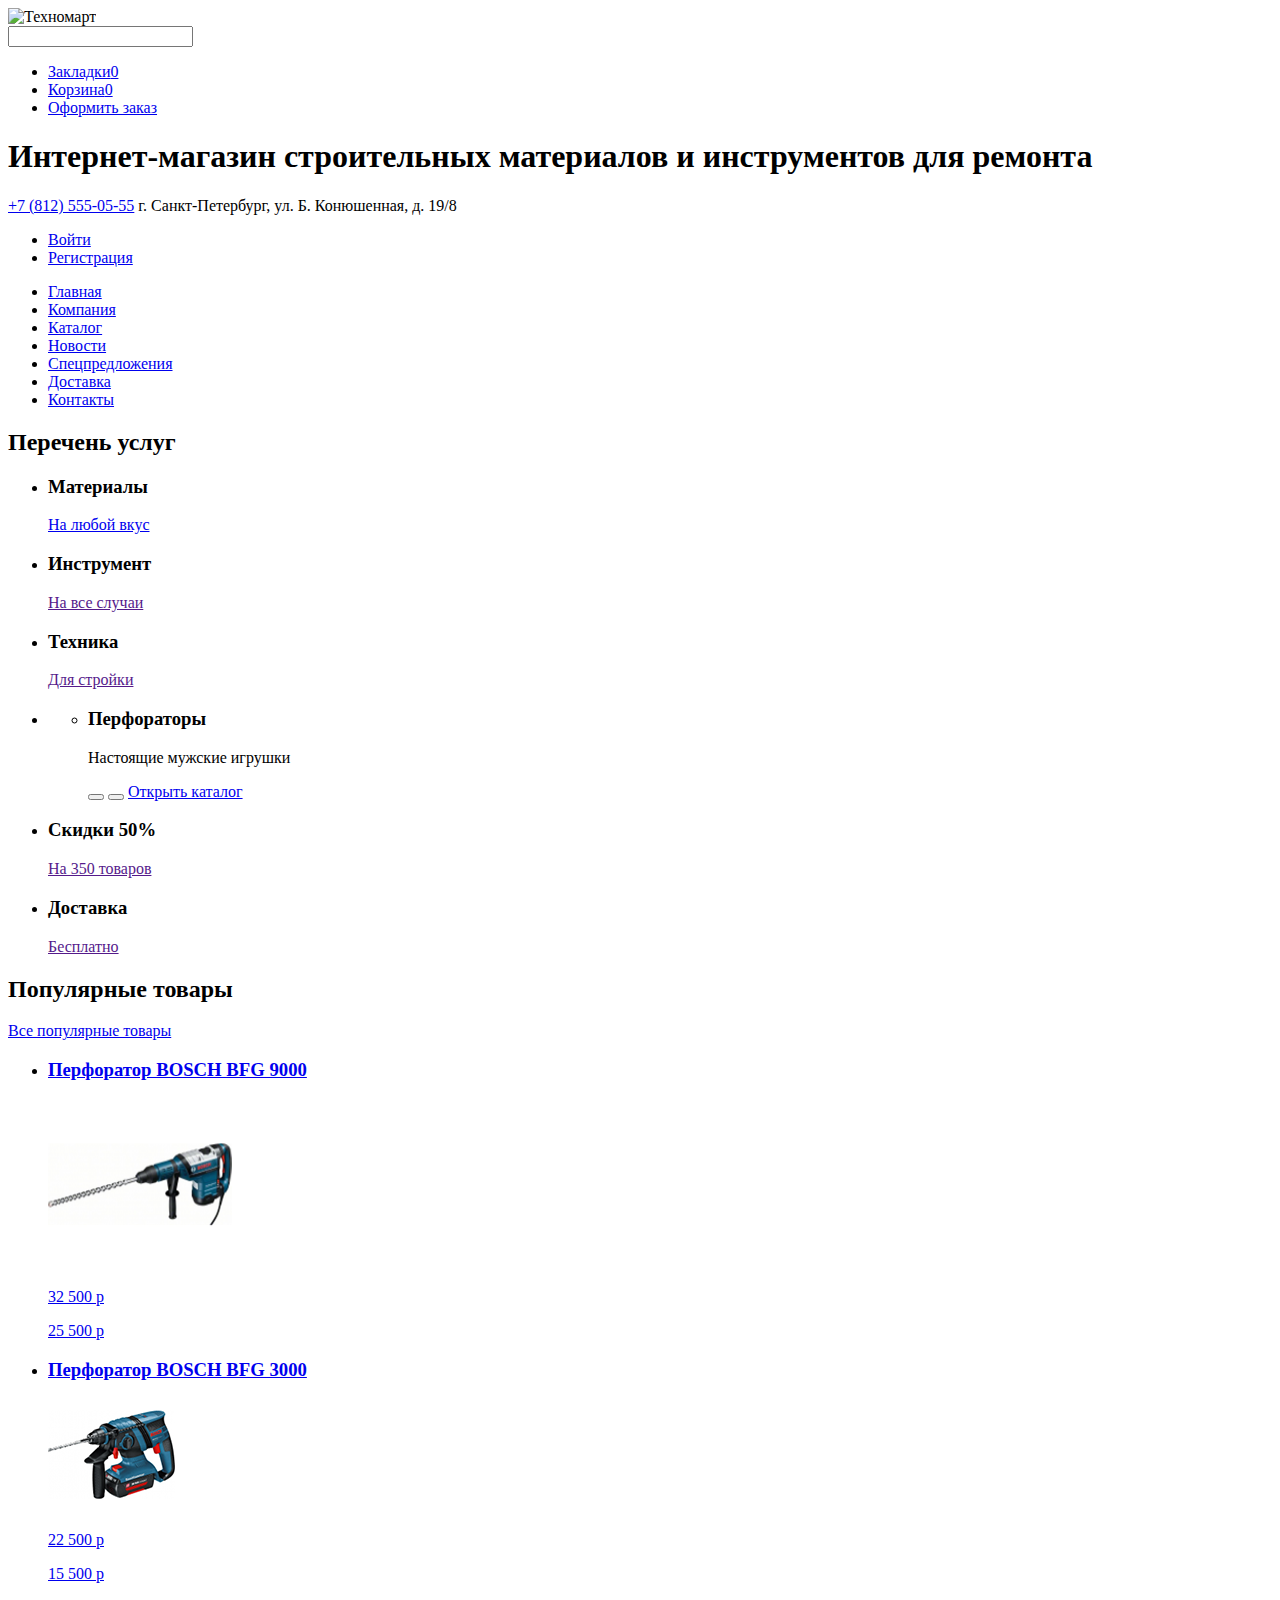
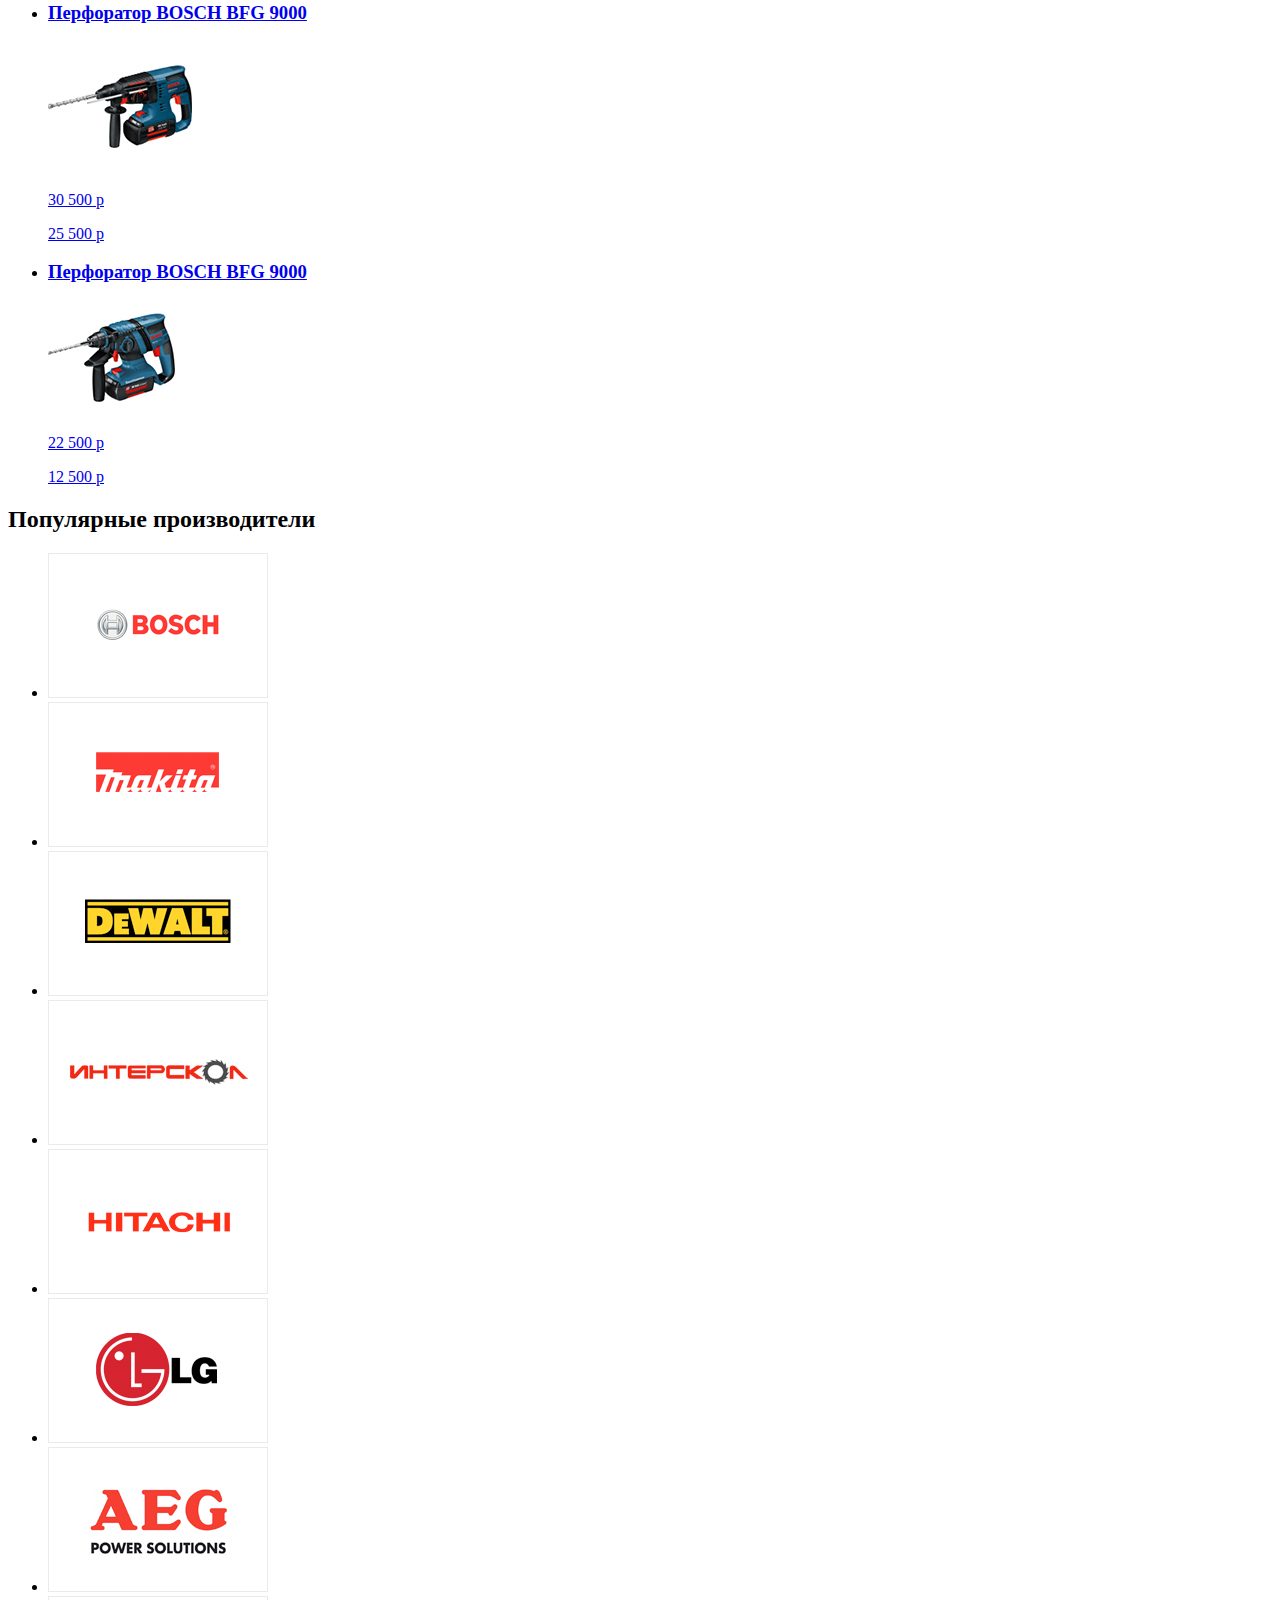
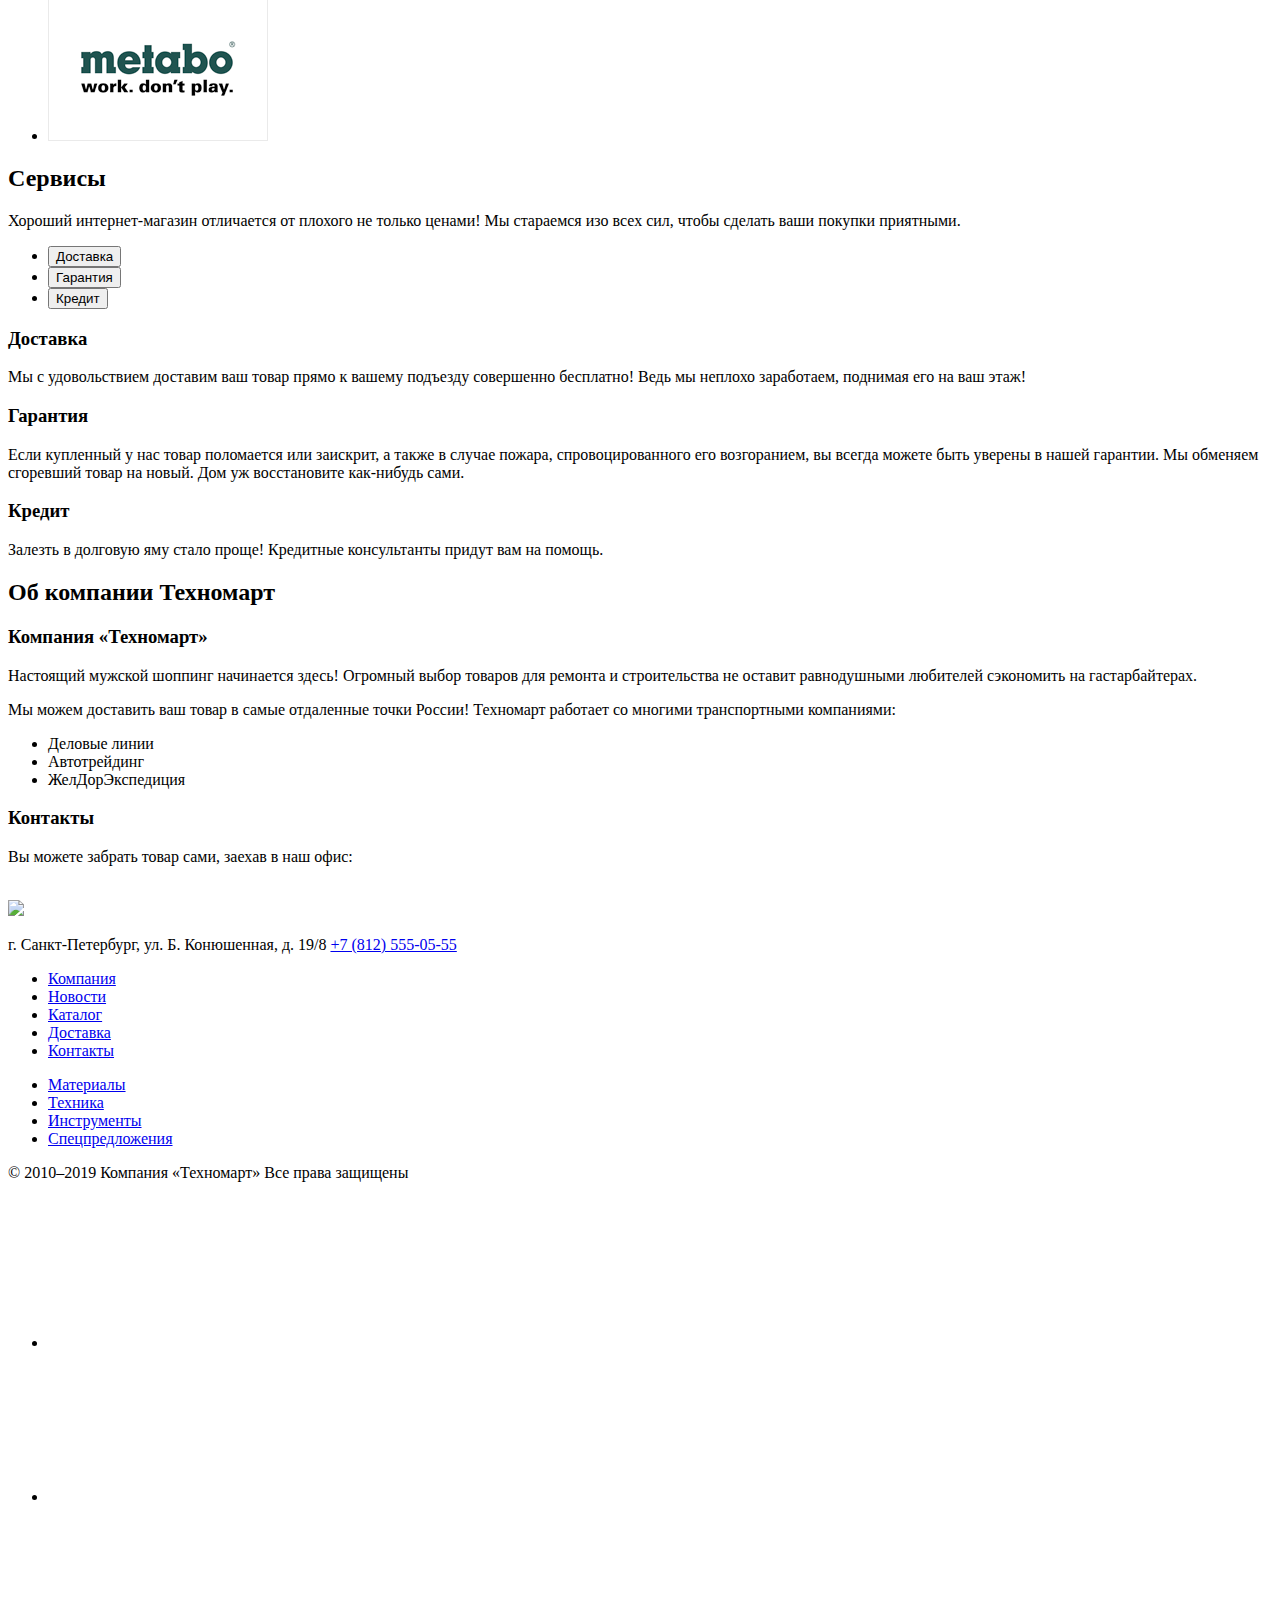
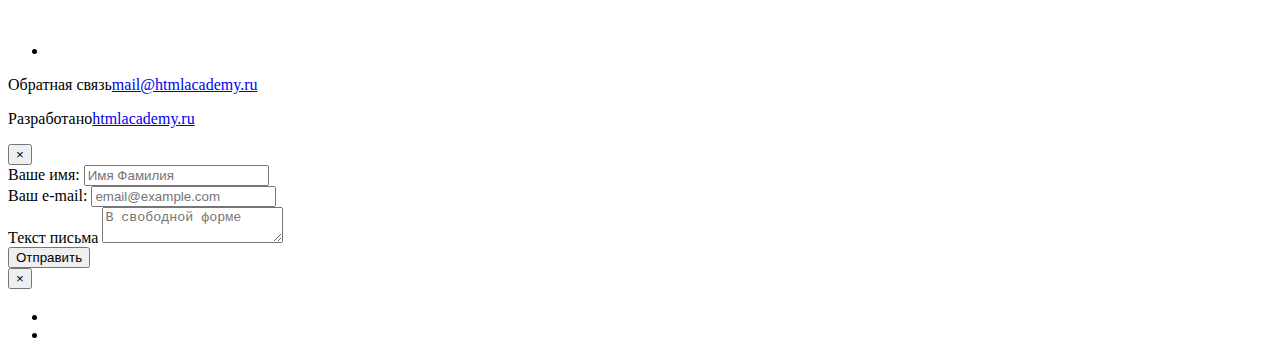
==== index.html @ dc9736ce "1" ====
<!DOCTYPE html>
<html lang="ru">
  <head>
    <meta charset="utf-8">
    <meta http-equiv="X-UA-Compatible" content="IE=edge">
    <meta name="viewport" content="width=device-width, initial-scale=1.0">
    <title>HTML Academy: Техномарт</title>
  </head>
  <body>
    <header class="header">
      <!-- Top -->
      <div class="header-top">
        <!-- Logo -->
        <a class="logo" aria-label="Техномарт" title="Техномарт">
          <img class="logo-image" src="#" alt="Техномарт" width="108" height="18">
        </a>
        <!-- Form -->
        <form action="#" class="header-search">
          <label class="header-search-label" for="#"></label>
          <input type="search" name="query" id="#" required class="header-search-field">
        </form>
        <!-- User-action-list -->
        <ul class="action">
          <li class="action-item">
            <a href="#" class="action-link">Закладки<span>0</span></a>
          </li>
          <li class="action-item">
            <a href="#" class="action-link">Корзина<span>0</span></a>
          </li>
          <li class="action-item">
            <a href="#" class="action-link button">Оформить заказ</a>
          </li>
        </ul>
      </div>
      <!-- /Top -->
      <div class="header-middle">
        <!-- Page title -->
        <h1 class="site-title">Интернет-магазин строительных материалов и инструментов для ремонта</h1>
        <!-- Information-->
        <p class="header-info">
          <a href="tel:+78125550555" class="header-phone">+7 (812) 555-05-55</a>
          г. Санкт-Петербург, ул. Б. Конюшенная, д. 19/8
        </p>
        <!-- User -->
        <div class="user">
          <ul class="auth-list">
            <li class="auth-list-item">
              <a href="#" class="auth-list-link sign-in">Войти</a>
            </li>
            <li class="auth-list-item">
              <a href="#" class="auth-list-link sign-up">Регистрация</a>
            </li>
          </ul>
        </div>
      </div>
      <!-- Menu -->
      <nav class="nav">
        <ul class="menu">
          <li class="menu-item">
            <a href="#" class="menu-link">Главная</a>
          </li>
          <li class="menu-item">
            <a href="#" class="menu-link">Компания</a>
          </li>
          <li class="menu-item">
            <a href="#" class="menu-link">Каталог</a>
          </li>
          <li class="menu-item">
            <a href="#" class="menu-link">Новости</a>
          </li>
          <li class="menu-item">
            <a href="#" class="menu-link">Спецпредложения</a>
          </li>
          <li class="menu-item">
            <a href="#" class="menu-link">Доставка</a>
          </li>
          <li class="menu-item">
            <a href="#" class="menu-link">Контакты</a>
          </li>
        </ul>
      </nav>
    </header>
    <main>
      
      <section class="promo">
       <h2 class="visually-hidden">Перечень услуг</h2>
        <!-- List -->
        <ul class="promo-list">
          <li class="promo-item promo-item-news">
            <h3 class="promo-item-title">Материалы</h3>
            <a href="#" class="button promo-item-button">На любой вкус</a>
          </li>
          <li class="promo-item">
            <h3 class="promo-item-title">Инструмент</h3>
            <a href="" class="button promo-item-button">На все случаи</a>
          </li>
          <li class="promo-item">
            <h3 class="promo-item-title">Техника</h3>
            <a href="" class="button promo-item-button">Для стройки</a>
          </li>
          <!-- Slider -->
          <li class="promo-slider">
            <ul class="promo-slider-list">
              <li class="promo-slider-item">
                <div class="promo-slider-header">
                  <h3 class="promo-slider-title">Перфораторы</h3>
                  <p class="promo-slider-text">Настоящие мужские игрушки</p>
                </div>
                <button class="promo-slider-arrow"></button>
                <button class="promo-slider-arrow"></button>
                <a href="#" class="button button-red">Открыть каталог</a>
              </li>
            </ul>
          </li>
          <li class="promo-item">
            <h3 class="promo-item-title">Скидки 50%</h3>
            <a href="" class="button promo-item-button">На 350 товаров</a>
          </li>
          <li class="promo-item">
            <h3 class="promo-item-title">Доставка</h3>
            <a href="" class="button promo-item-button">Бесплатно</a>
          </li>
        </ul>
      </section>
      <section class="bestsellers">
        <header class="section-header">
          <h2 class="section-title">Популярные товары</h2>
          <a class="btn" href="catalog.html">Все популярные товары</a>
        </header>
          <ul class="catalog-list">
            <li class="catalog-item">
              <a class="catalog-link" href="#">
                <h3 class="catalog-title">Перфоратор BOSCH BFG 9000</h3>
                <img src="img/Object-1.png" width="184" height="168" alt="Перфоратор bosh bg-9000">
                <p class="old-price">32 500 р</p>
                <p class="new-price">25 500 р</p>
              </a>
            </li>
            <li class="catalog-item">
              <a class="catalog-link" href="#">
                <h3 class="catalog-title">Перфоратор BOSCH BFG 3000</h3>
                <img src="img/Object-2.png" width="127" height="112" alt="Перфоратор bosh bg-3000">
                <p class="old-price">22 500 р</p>
                <p class="new-price">15 500 р</p>
              </a>
            </li>
            <li class="catalog-item">
              <a class="catalog-link" href="#">
                <h3 class="catalog-title">Перфоратор BOSCH BFG 9000</h3>
                <img src="img/Object.png" width="144" height="128" alt="Перфоратор bosh bg-6000">
                <p class="old-price">30 500 р</p>
                <p class="new-price">25 500 р</p>
              </a>
            </li>
            <li class="catalog-item">
              <a class="catalog-link" href="#">
                <h3 class="catalog-title">Перфоратор BOSCH BFG 9000</h3>
                <img src="img/Object-2.png" width="127" height="112" alt="Перфоратор bosh bg-2000">
                <p class="old-price">22 500 р</p>
                <p class="new-price">12 500 р</p>
              </a>
            </li>

          </ul>
      </section>
      <section class="manufacture">
        <header class="section-header">
          <h2 class="section-title">Популярные производители</h2>
          <a href="catalog.html" class="btn"></a>
        </header>
        <ul class="manufacture-list">
          <li class="manufacture-item">
            <a class="manufacture-link" href="#">
              <img class="manufacture-link" src="img/partner-logo-7.png" width="220" height="145" alt="Логотип партнера Bosh">
            </a>
          </li>
          <li class="manufacture-item">
            <a class="manufacture-link" href="#">
              <img class="manufacture-link" src="img/partner-logo-6.png" width="220" height="145" alt="Логтип партнера Makita">
            </a>
          </li>
          <li class="manufacture-item">
            <a class="manufacture-link" href="#">
              <img class="manufacture-link" src="img/partner-logo-5.png" width="220" height="145" alt="Логтип партнера DeWalt">
            </a>
          </li>
          <li class="manufacture-item">
            <a class="manufacture-link" href="#">
              <img class="manufacture-link" src="img/partner-logo-4.png" width="220" height="145" alt="Логтип партнера Interskol">
            </a>
          </li>
          <li class="manufacture-item">
            <a class="manufacture-link" href="#">
              <img class="manufacture-link" src="img/partner-logo-3.png" width="220" height="145" alt="Логтип партнера Hitachi">
            </a>
          </li>
          <li class="manufacture-item">
            <a class="manufacture-link" href="#">
              <img class="manufacture-link" src="img/partner-logo-2.png" width="220" height="145" alt="Логтип партнера Lg">
            </a>
          </li>
          <li class="manufacture-item">
            <a class="manufacture-link" href="#">
              <img class="manufacture-link" src="img/partner-logo-1.png" width="220" height="145" alt="Логтип партнера Aeg">
            </a>
          </li>
          <li class="manufacture-item">
            <a class="manufacture-link" href="#">
              <img class="manufacture-link" src="img/partner-logo.png" width="220" height="145" alt="Логтип партнера Metabo">
            </a>
          </li>
        </ul>
      </section>
      <section class="services">
        <!-- Title -->
        <h2 class="section-title">Сервисы</h2>
        <p class="servicer-lead">Хороший интернет-магазин отличается от плохого не только ценами!
          Мы стараемся изо всех сил, чтобы сделать ваши покупки приятными.</p>
        <!-- Tabs -->
        <div class="services-tabs tabs">
          <!-- left side control-->
          <ul class="tabs-controls">
            <li class="tabs-controls-item">
              <button class="tabs-control-btn active">Доставка</button>
            </li>
            <li class="tabs-controls-item">
              <button class="tabs-control-btn">Гарантия</button>
            </li>
            <li class="tabs-controls-item">
              <button class="tabs-control-btn">Кредит</button>
            </li>
          </ul>
          <!-- right side content-->
          <div class="tabs-content">
            <div class="tabs-content-item active">
              <h3 class="tabs-content-title">Доставка</h3>
              <p class="tabs-content-text">
                Мы с удовольствием доставим ваш товар прямо 
                к вашему подъезду совершенно бесплатно!
                Ведь мы неплохо заработаем, 
                поднимая его на ваш этаж!
              </p>
            </div>
            <div class="tabs-content-item">
              <h3 class="tabs-content-title">Гарантия</h3>
              <p class="tabs-content-text">
                Если купленный у нас товар поломается или заискрит, а также в случае пожара, спровоцированного его возгоранием,  вы всегда можете быть уверены в нашей гарантии. Мы обменяем сгоревший товар на новый. Дом уж восстановите как-нибудь сами.
              </p>
            </div>
            <div class="tabs-content-item">
              <h3 class="tabs-content-title">Кредит</h3>
              <p class="tabs-content-text">
                Залезть в долговую яму стало проще! Кредитные консультанты придут вам на помощь.
              </p>
            </div>
          </div>
        </div>
      </section>

      <section class="about">
        <h2 class="visually-hidden">Об компании Техномарт</h2>
        <!-- left side -->
        <div class="about-column">
          <h3 class="section-title">Компания «Техномарт»</h3>
          <p class="about-text">
            Настоящий мужской шоппинг начинается здесь! Огромный выбор товаров для ремонта и строительства не оставит равнодушными любителей сэкономить на гастарбайтерах.
          </p>
          <p class="about-text">
            Мы можем доставить ваш товар в самые отдаленные точки России!
            Техномарт работает со многими транспортными компаниями:
          </p>
          <ul class="about-list">
            <li class="about-list-item">Деловые линии</li>
            <li class="about-list-item">Автотрейдинг</li>
            <li class="about-list-item">ЖелДорЭкспедиция</li>
          </ul>
        </div>
        <!-- right side -->
        <div class="about-column">
          <h3 class="section-title">Контакты</h3>
          <p class="about-text">
            Вы можете забрать товар сами, 
            заехав в наш офис:
          </p>
          <a href="#" class="about-map">
            <img src="#" alt="" class="about-map-image">
          </a>
          <a href="#" class="button button-red"></a>
        </div>
        
      </section>
    </main>
    <footer class="footer">
      <section class="footer-section footer-top">
        <div class="footer-contacts">
          <a href="#" class="logo">
            <img class="logo-image" src="#">
          </a> 
          <p class="footer-address">
            г. Санкт-Петербург, ул. Б. Конюшенная, д. 19/8 
            <a href="tel:+78125550555" class="footer-phone">+7 (812) 555-05-55</a>
          </p>
        </div>
        <nav class="footer-nav">
          <ul class="footer-menu footer-menu-top">
            <li class="footer-menu-item"><a href="#" class="footer-menu-link">Компания</a></li>
            <li class="footer-menu-item"><a href="#" class="footer-menu-link">Новости</a></li>
            <li class="footer-menu-item"><a href="#" class="footer-menu-link">Каталог</a></li>
            <li class="footer-menu-item"><a href="#" class="footer-menu-link">Доставка</a></li>
            <li class="footer-menu-item"><a href="#" class="footer-menu-link">Контакты</a></li>
          </ul>
          <ul class="footer-menu footer-menu-bottom">
            <li class="footer-menu-item"><a href="#" class="footer-menu-link">Материалы</a></li>
            <li class="footer-menu-item"><a href="#" class="footer-menu-link">Техника</a></li>
            <li class="footer-menu-item"><a href="#" class="footer-menu-link">Инструменты</a></li>
            <li class="footer-menu-item"><a href="#" class="footer-menu-link">Спецпредложения</a></li>
          </ul>
        </nav>
      </section>
      <section class="footer-section footer-bottom">
        <p class="footer-copyright">
          © 2010–2019 Компания «Техномарт» Все права защищены
        </p>
        <ul class="social">
          <li class="social-item"><a href="#" class="social-link"><svg class="social-ico"></svg></a></li>
          <li class="social-item"><a href="#" class="social-link"><svg class="social-ico"></svg></a></li>
          <li class="social-item"><a href="#" class="social-link"><svg class="social-ico"></svg></a></li>
        </ul>
        <div class="footer-info">
          <p class="footer-info-item">Обратная связь<a href="mailto:mail@htmlacademy.ru" class="footer-info-link">mail@htmlacademy.ru</a></p>
          <p class="footer-info-item">Разработано<a href="#" class="footer-info-link">htmlacademy.ru</a></p>
        </div>
      </section>

    </footer>
    <section class="modal-overlay">
      <!-- Feedback-popup -->
      <div class="feedback">
        <button class="exit">&times</button>
        <form action="#" class="feedback-form">
          <div class="feedback-form-row">
            <div class="feedback-form-group">
              <label for="name" class="feedback-form-label">Ваше имя:</label>
              <input type="text" name="name" id="name" class="feedback-form-field" placeholder="Имя Фамилия">
            </div>
            <div class="feedback-form-group">
              <label for="mail" class="feedback-form-label">Ваш e-mail:</label>
              <input type="email" name="mail" id="mail" class="feedback-form-field" placeholder="email@example.com">
            </div>
            <div class="feedback-form-group">
              <label for="comment" class="feedback-form-label">Текст письма</label>
              <textarea name="comment" class="feedback-form-field feedback-form-text-area" placeholder="В свободной форме"></textarea>
            </div>
          </div>
          <div class="form-row grey-section">
            <button type="submit" class="button button-red">Отправить</button>
          </div>
        </form>
      </div>
      <!-- Map -->
      <div class="map">
        <!-- Тут будет iframe -->
      </div>
      <!-- Basket -->
      <div class="basket-modal">
        <button class="exit">&times</button>
        <h3 class="basket-modal-title"></h3>
        <div class="basket-modal-footer grey-section">
          <ul class="basket-modal-list">
            <li class="basket-modal-item">
              <a href="#" class="basked-modal-link"></a>
            </li>
            <li class="basket-modal-item">
              <a href="#" class="basked-modal-link"></a>
            </li>
          </ul>
        </div>
      </div>
    </section>
    
  </body>
</html>
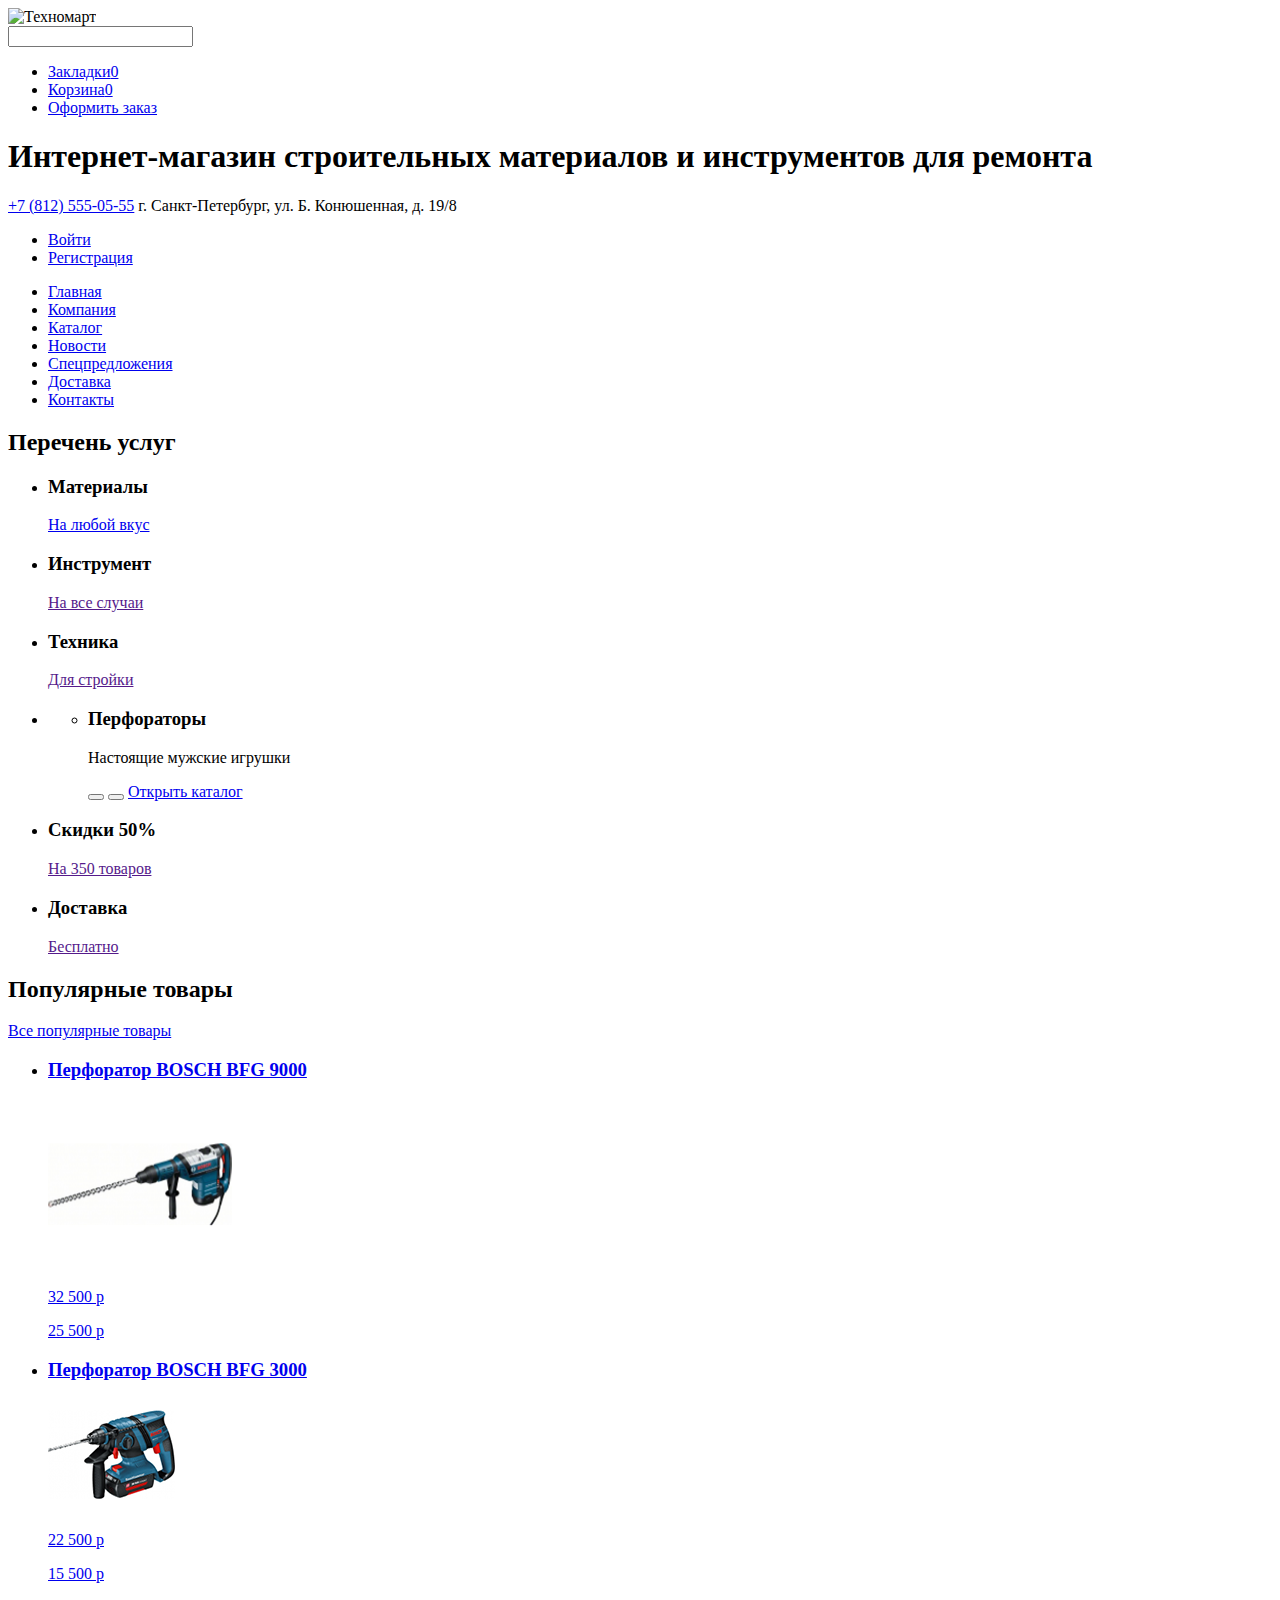
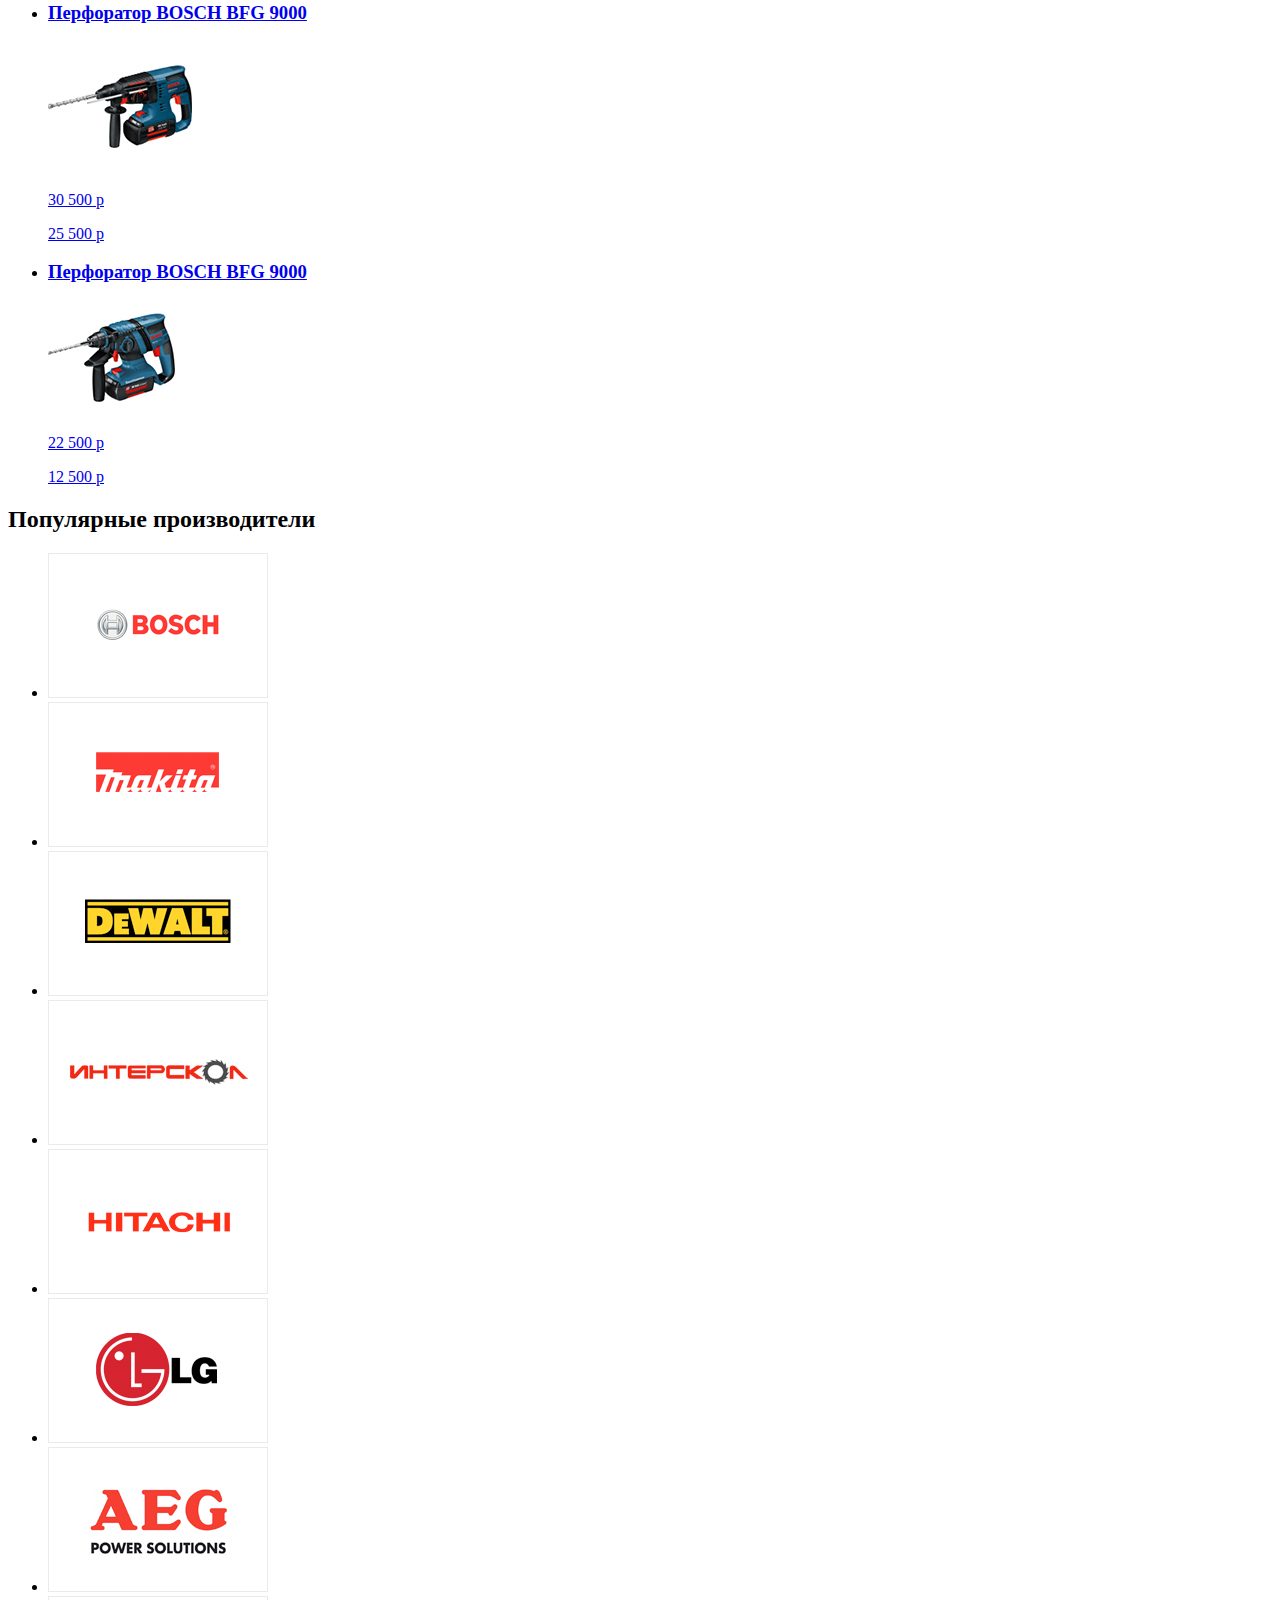
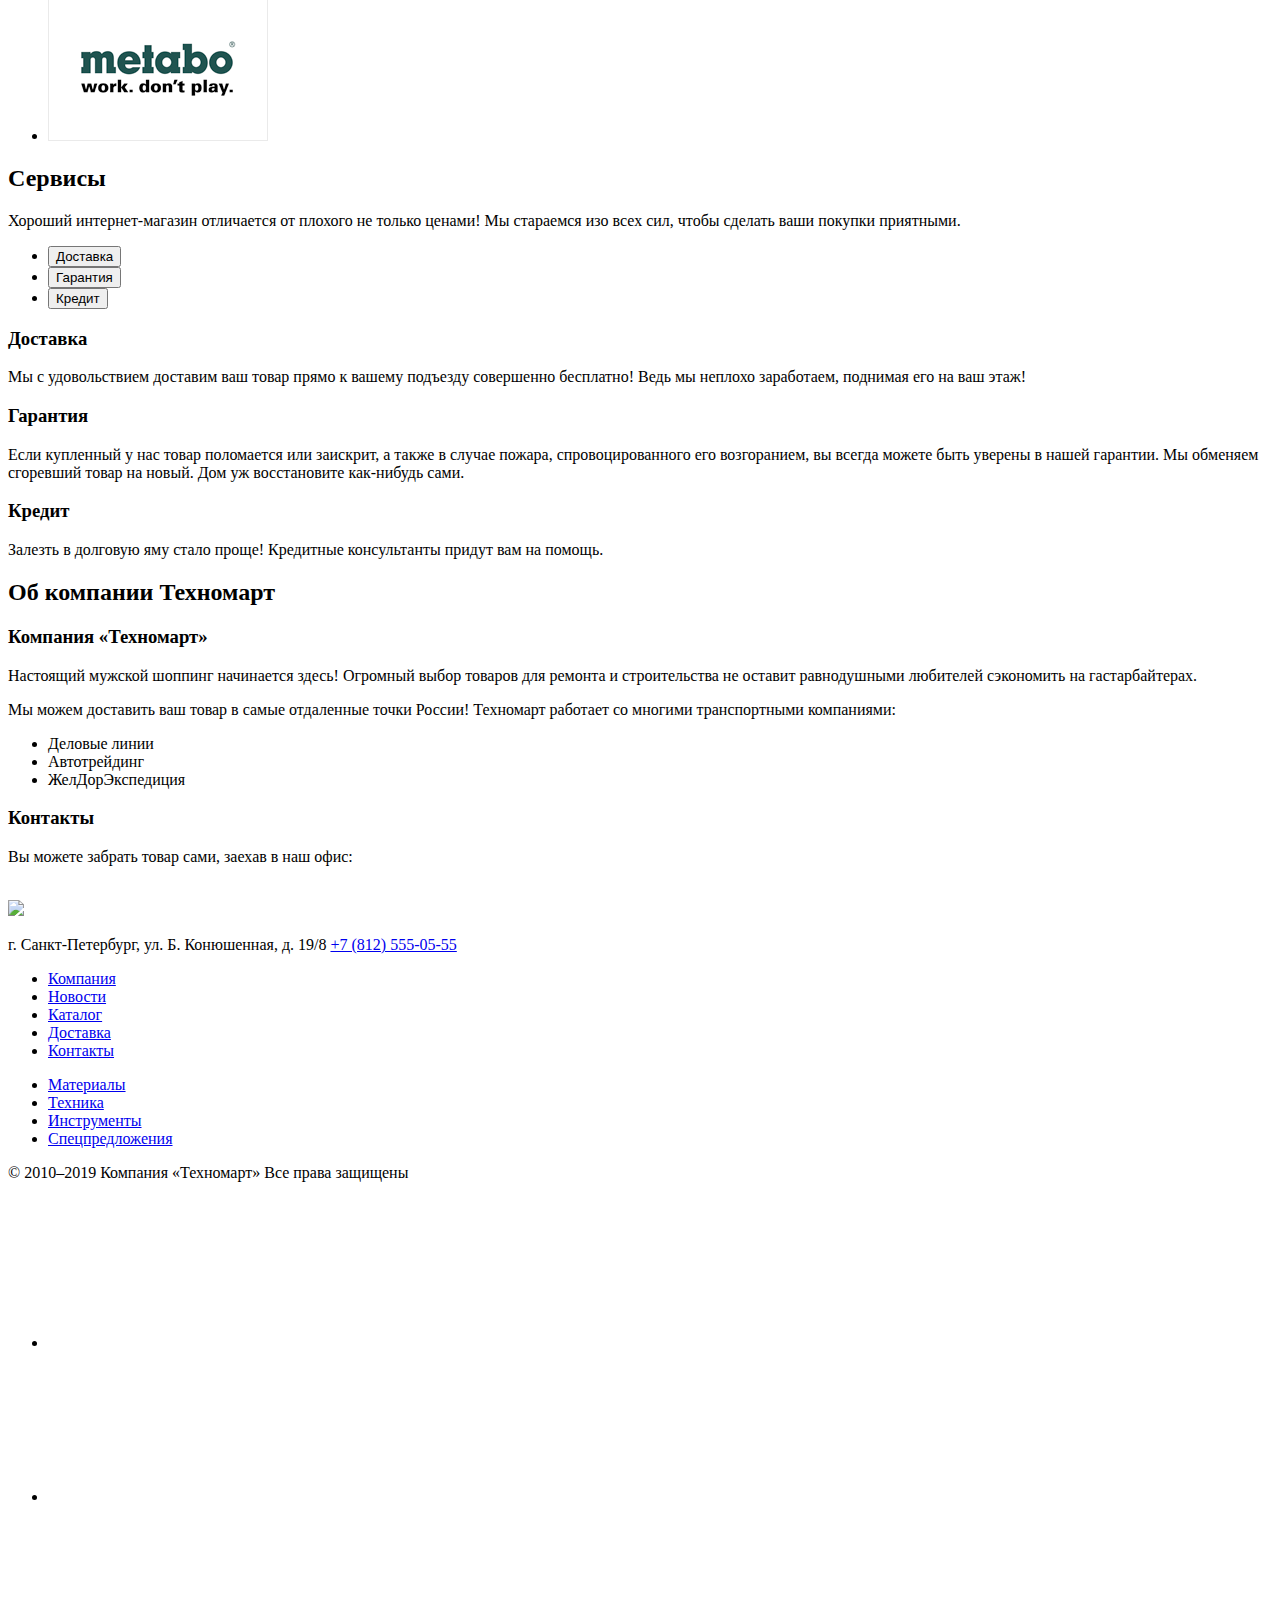
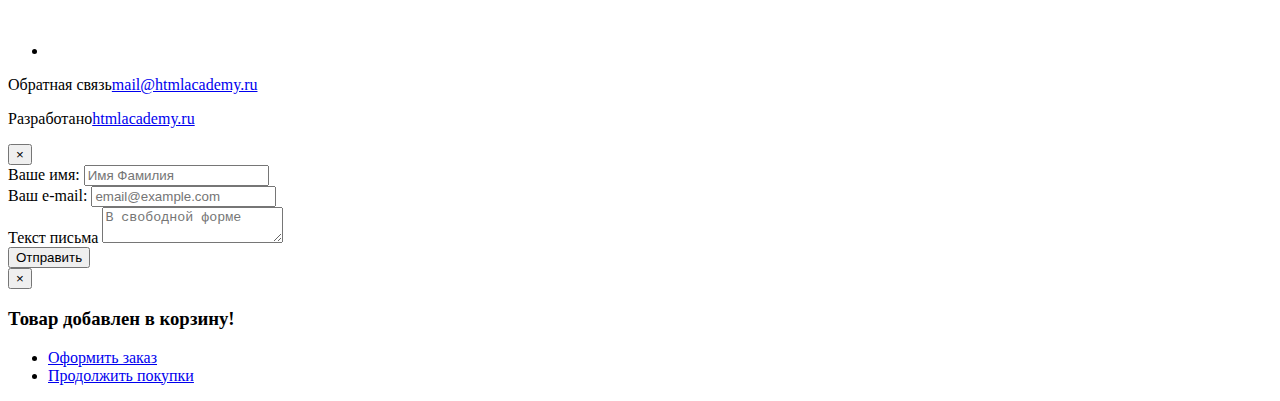
==== commit 6f35d13f: "1" ====
--- a/index.html
+++ b/index.html
@@ -365,14 +365,14 @@
       <!-- Basket -->
       <div class="basket-modal">
         <button class="exit">&times</button>
-        <h3 class="basket-modal-title"></h3>
+        <h3 class="basket-modal-title">Товар добавлен в корзину!</h3>
         <div class="basket-modal-footer grey-section">
           <ul class="basket-modal-list">
             <li class="basket-modal-item">
-              <a href="#" class="basked-modal-link"></a>
+              <a href="#" class="basked-modal-link">Оформить заказ</a>
             </li>
             <li class="basket-modal-item">
-              <a href="#" class="basked-modal-link"></a>
+              <a href="#" class="basked-modal-link">Продолжить покупки</a>
             </li>
           </ul>
         </div>
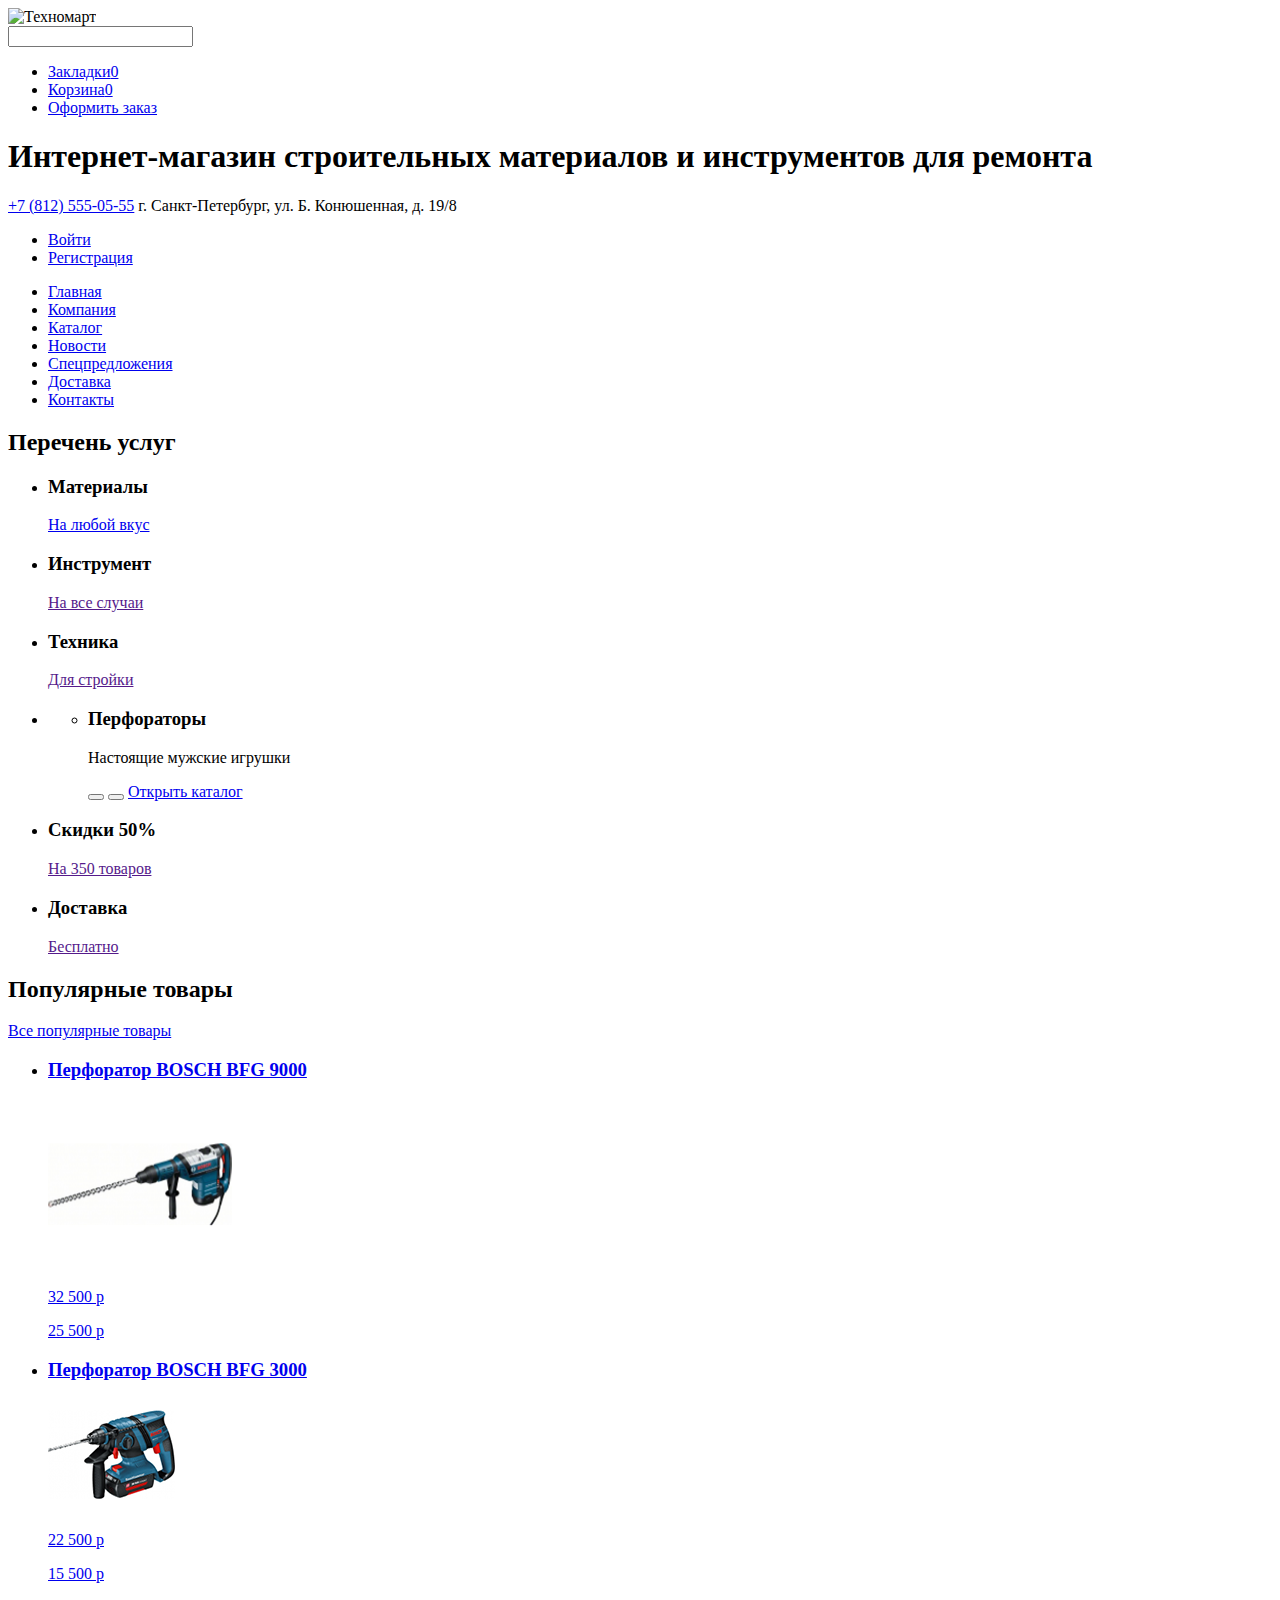
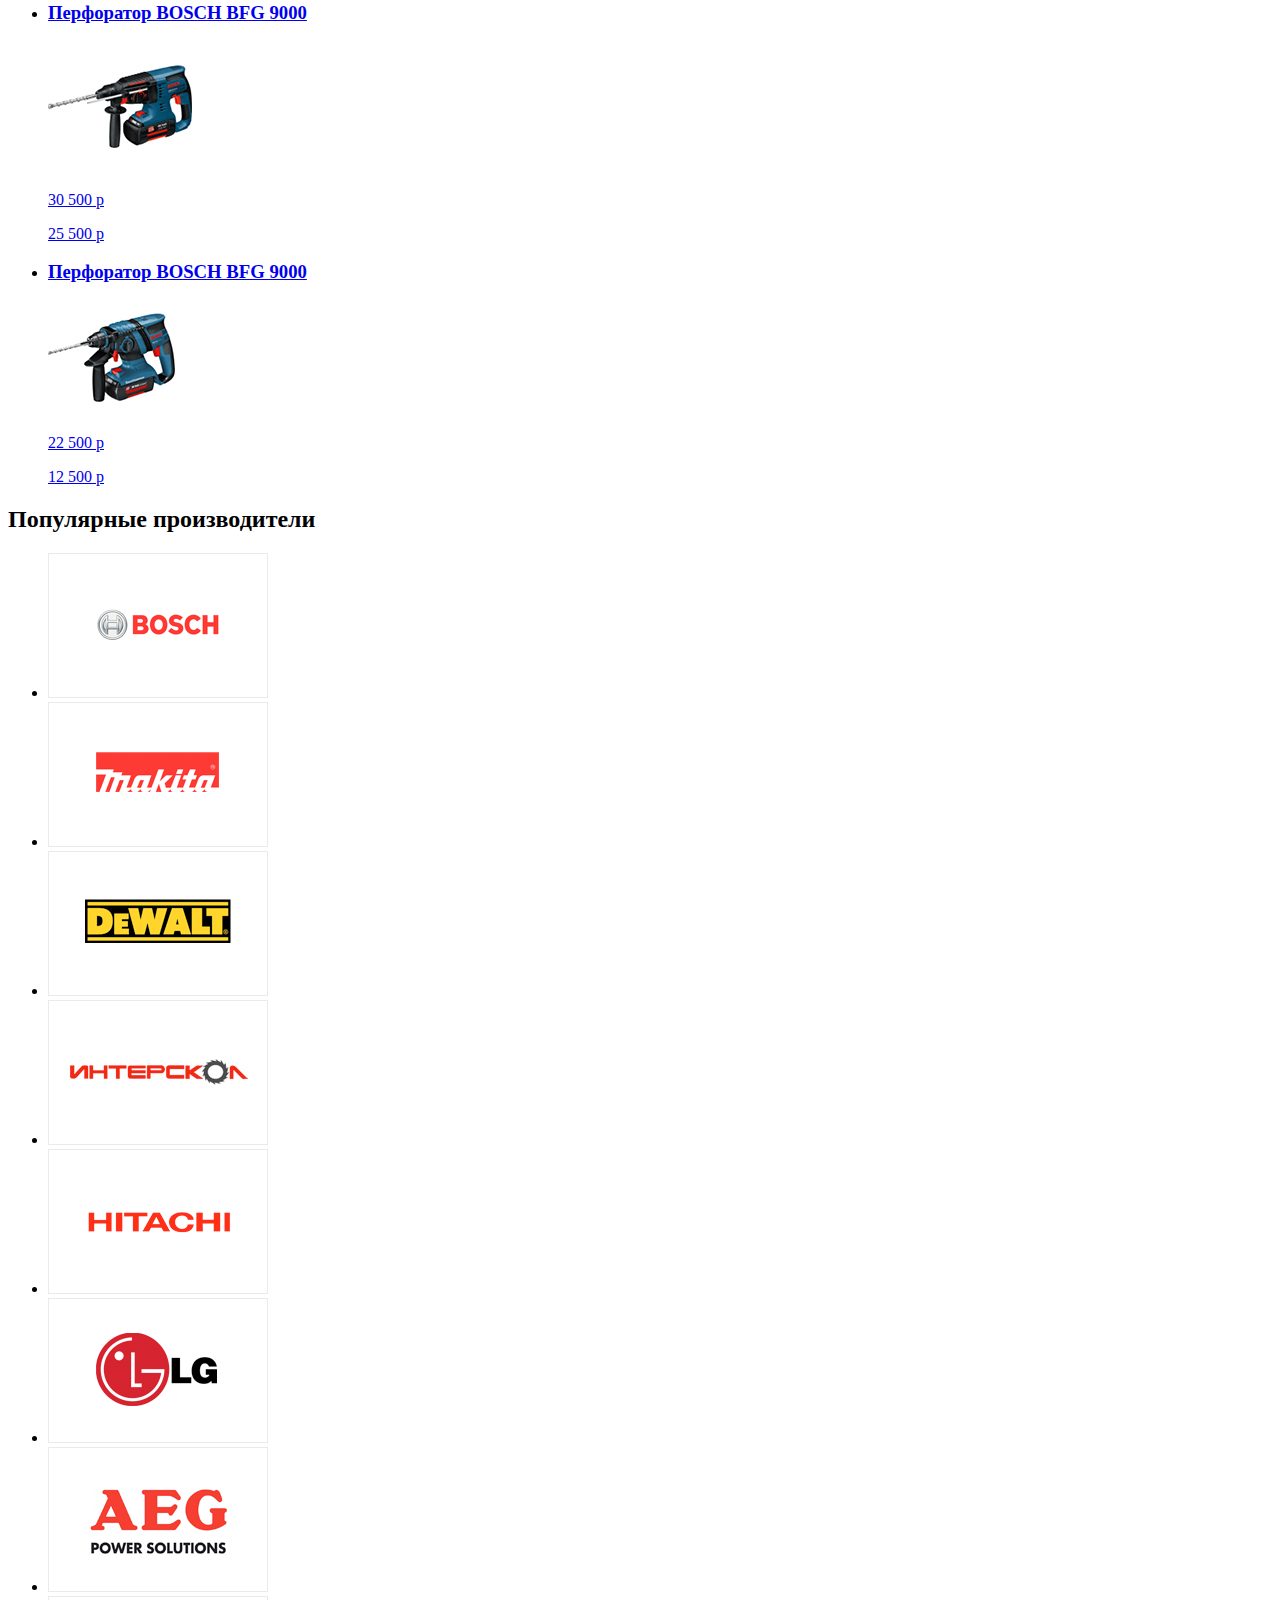
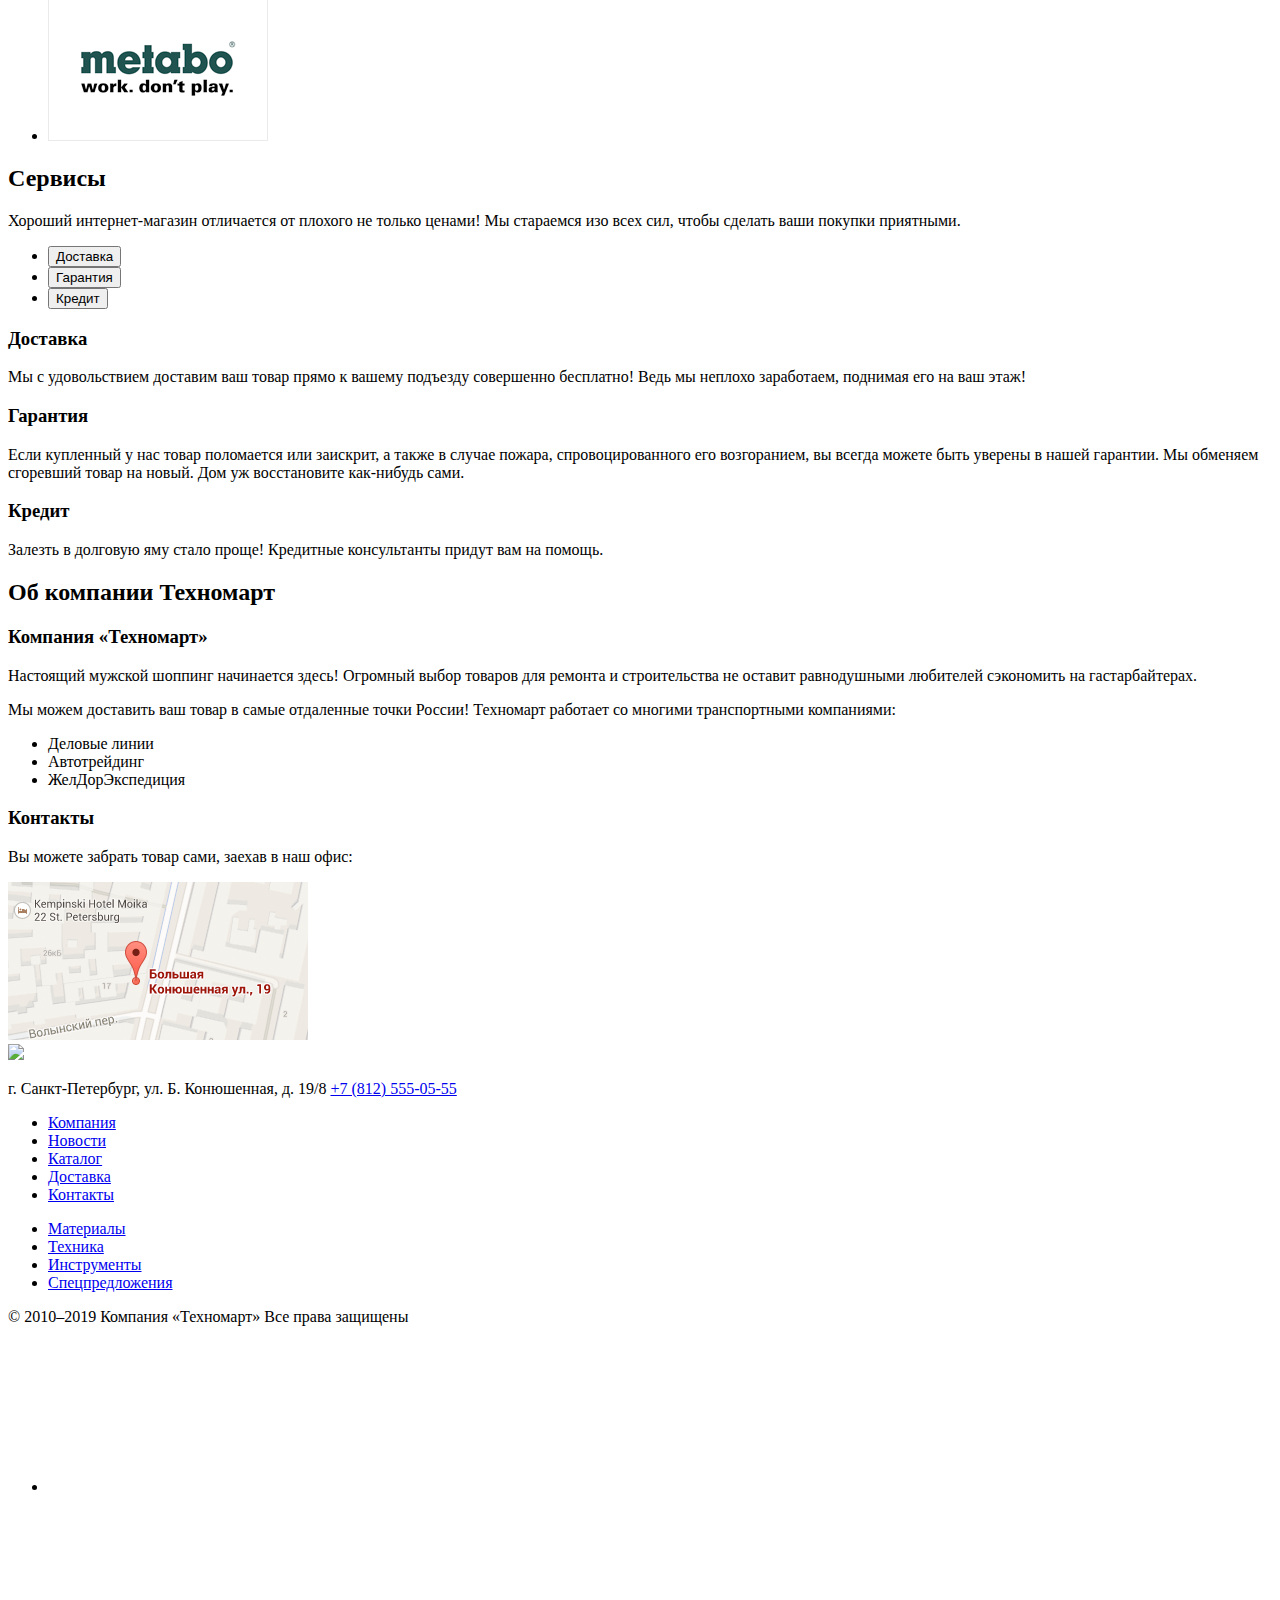
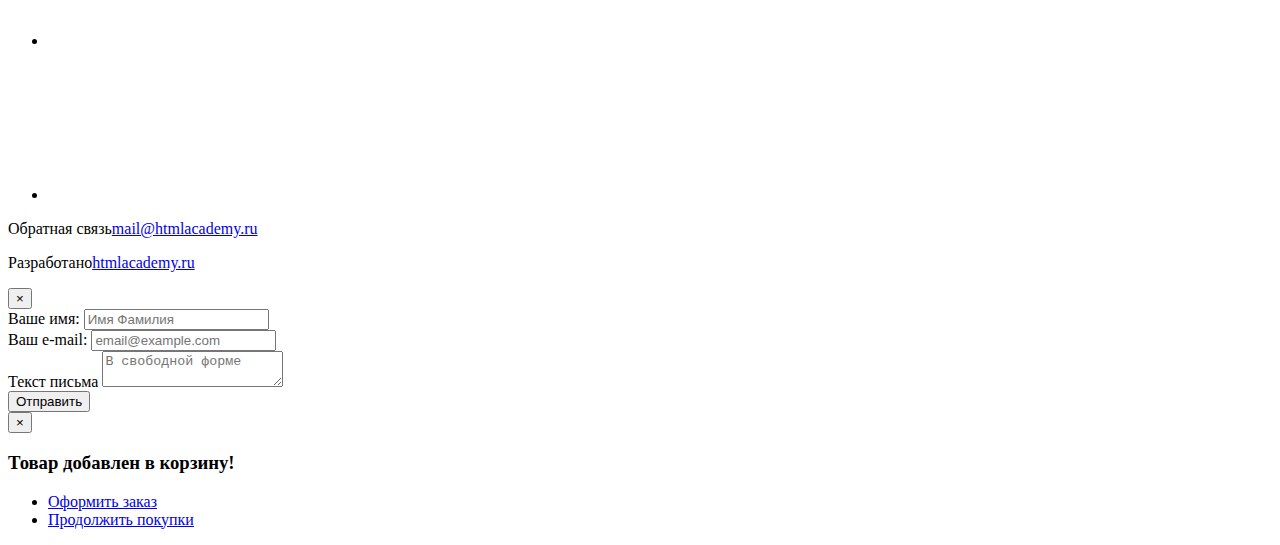
==== commit 830ab7db: "контентные изображения" ====
--- a/index.html
+++ b/index.html
@@ -4,6 +4,10 @@
     <meta charset="utf-8">
     <meta http-equiv="X-UA-Compatible" content="IE=edge">
     <meta name="viewport" content="width=device-width, initial-scale=1.0">
+    <link rel="icon" href="favicon.ico"><!-- 32×32 -->
+    <link rel="icon" href="img/icon.svg" type="image/svg+xml">
+    <link rel="apple-touch-icon" href="img/icon-180.png"><!-- 180×180 -->
+    <link rel="manifest" href="manifest.webmanifest">
     <title>HTML Academy: Техномарт</title>
   </head>
   <body>
@@ -284,7 +288,7 @@
             заехав в наш офис:
           </p>
           <a href="#" class="about-map">
-            <img src="#" alt="" class="about-map-image">
+            <img src="img/map-mini.png" width="300" height="158" alt="" class="about-map-image">
           </a>
           <a href="#" class="button button-red"></a>
         </div>
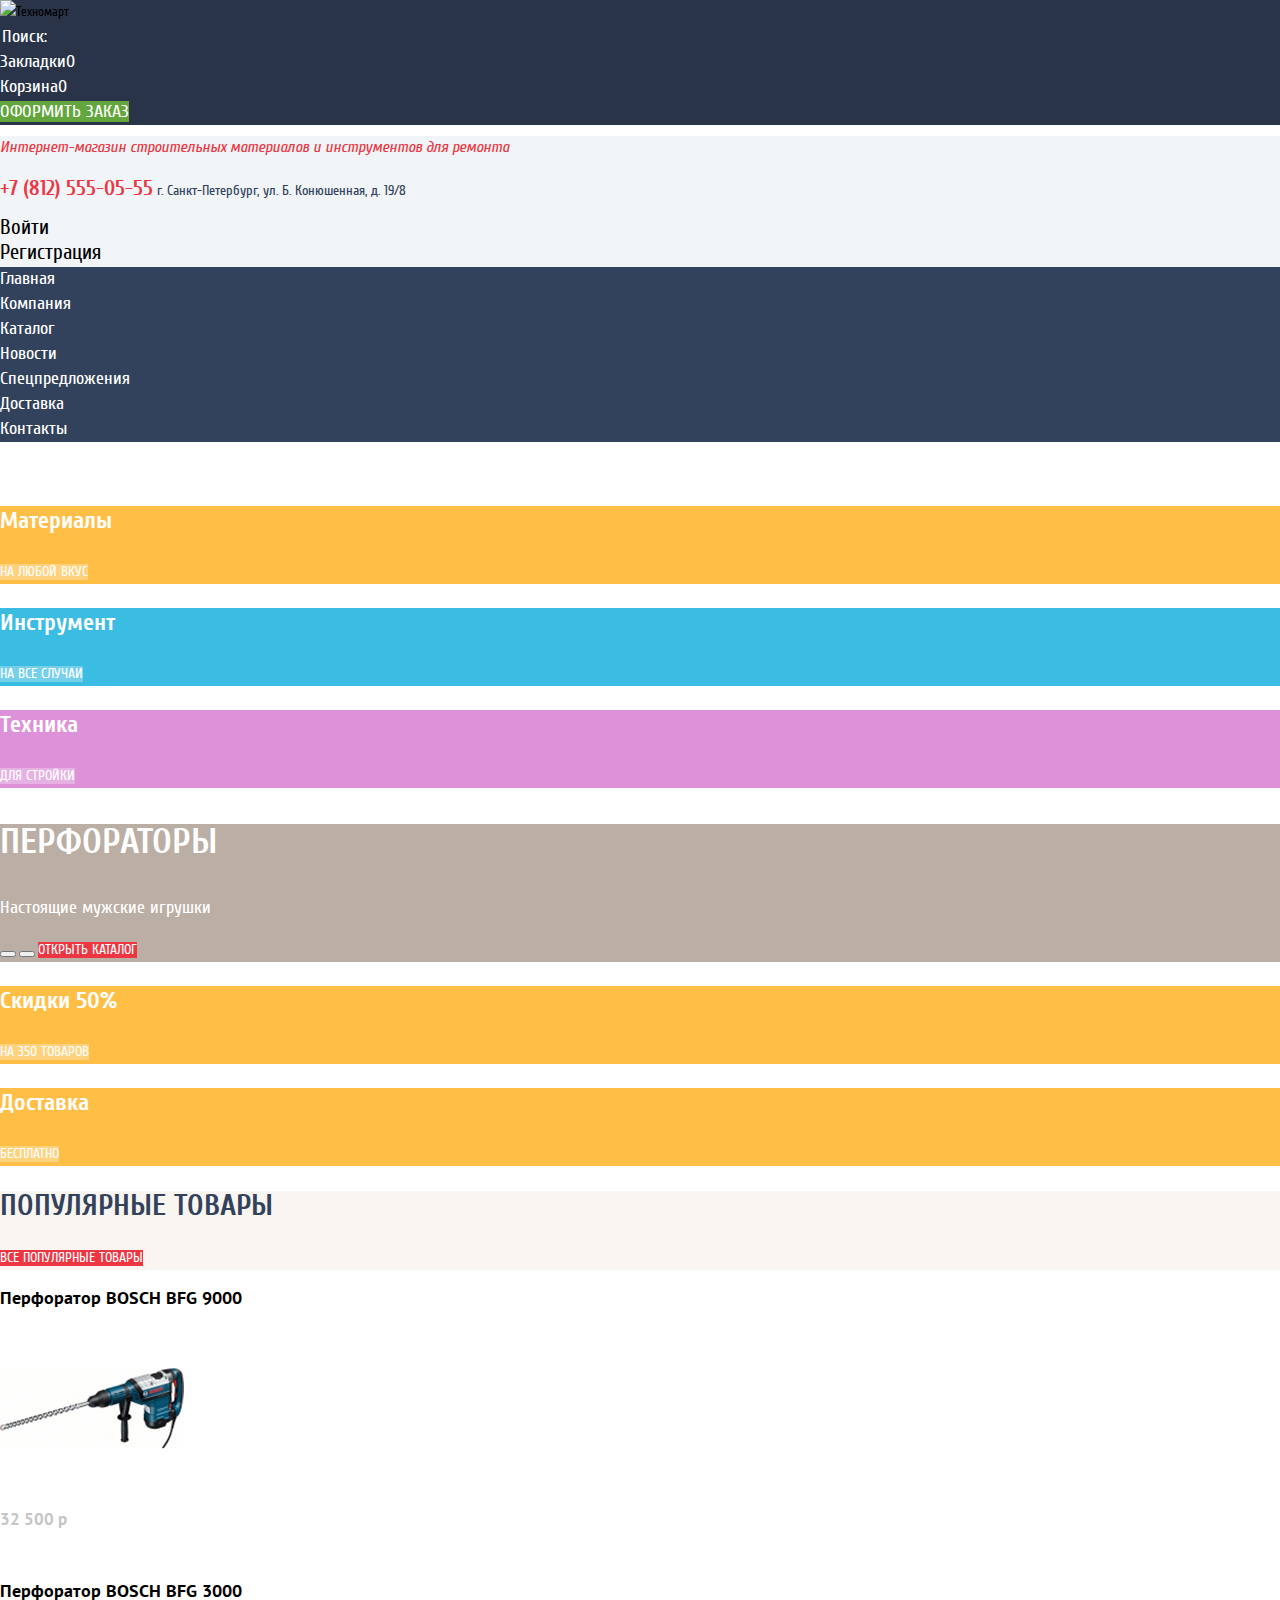
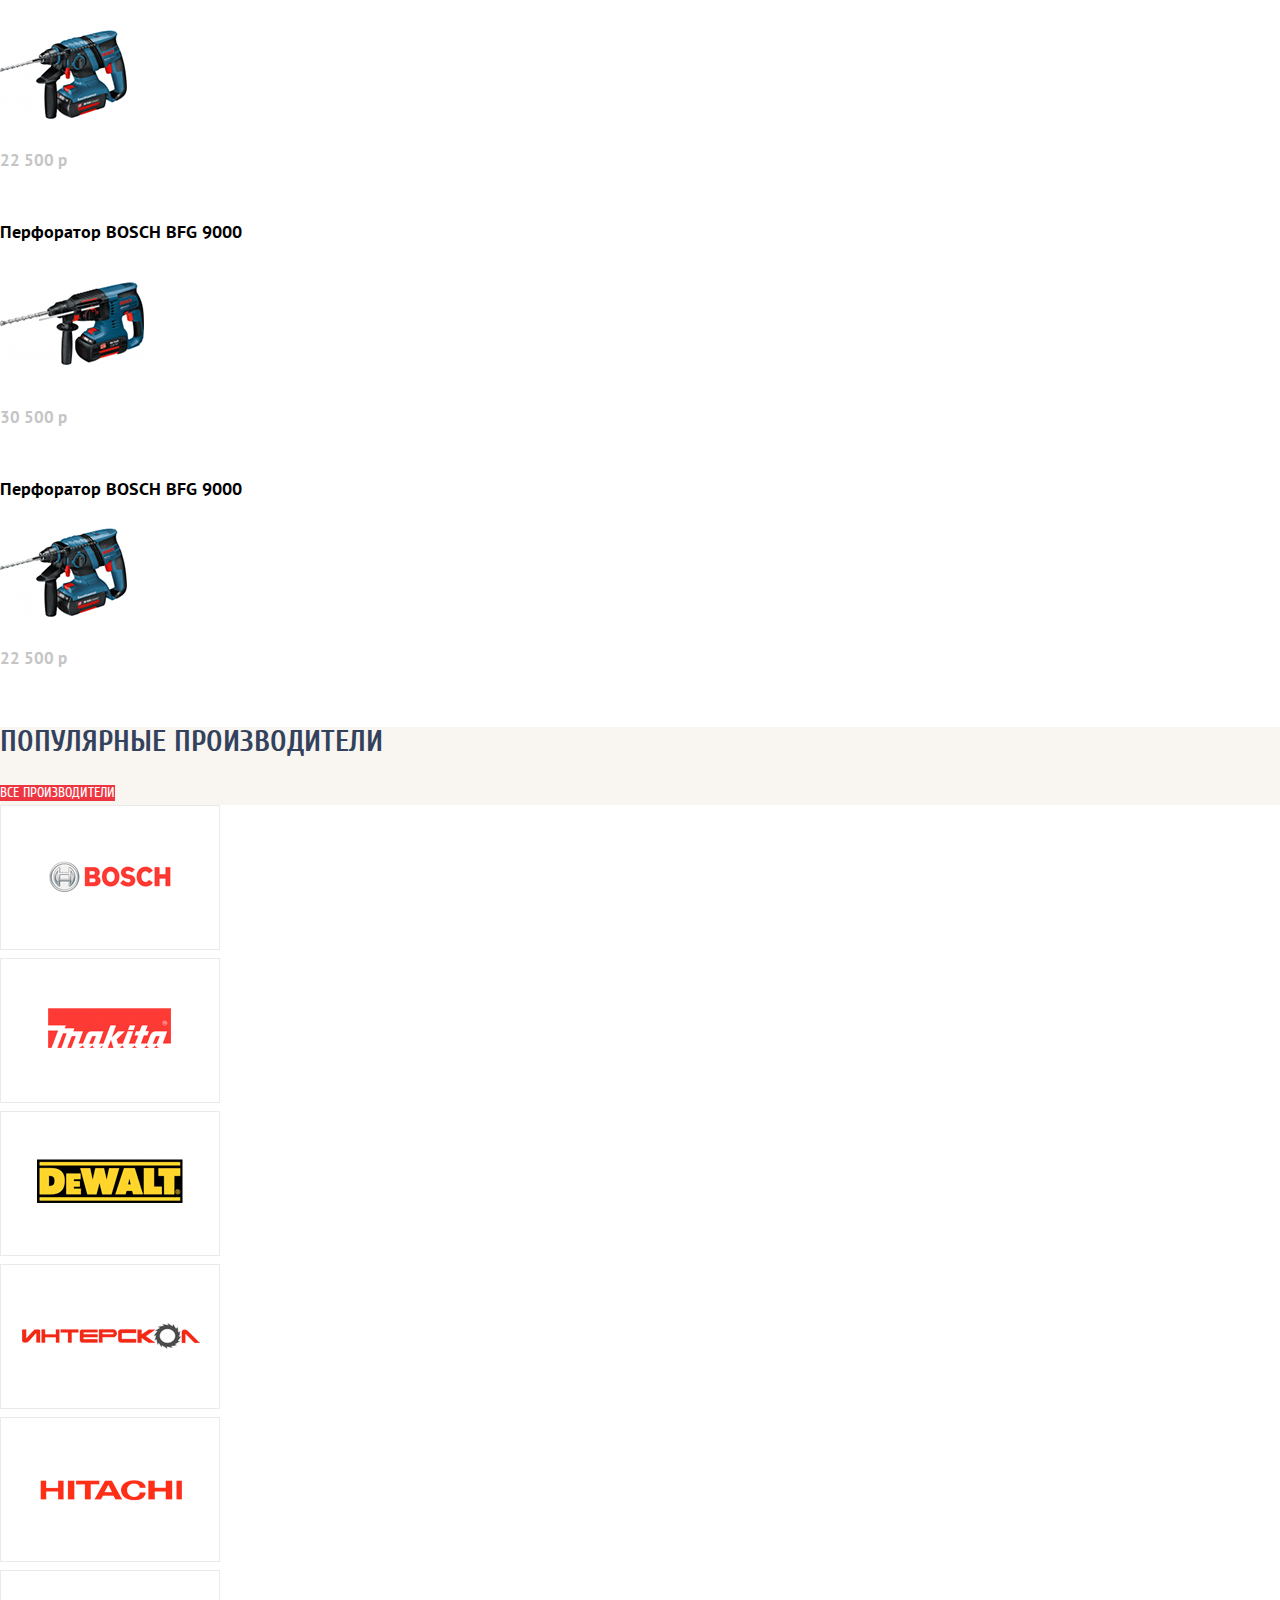
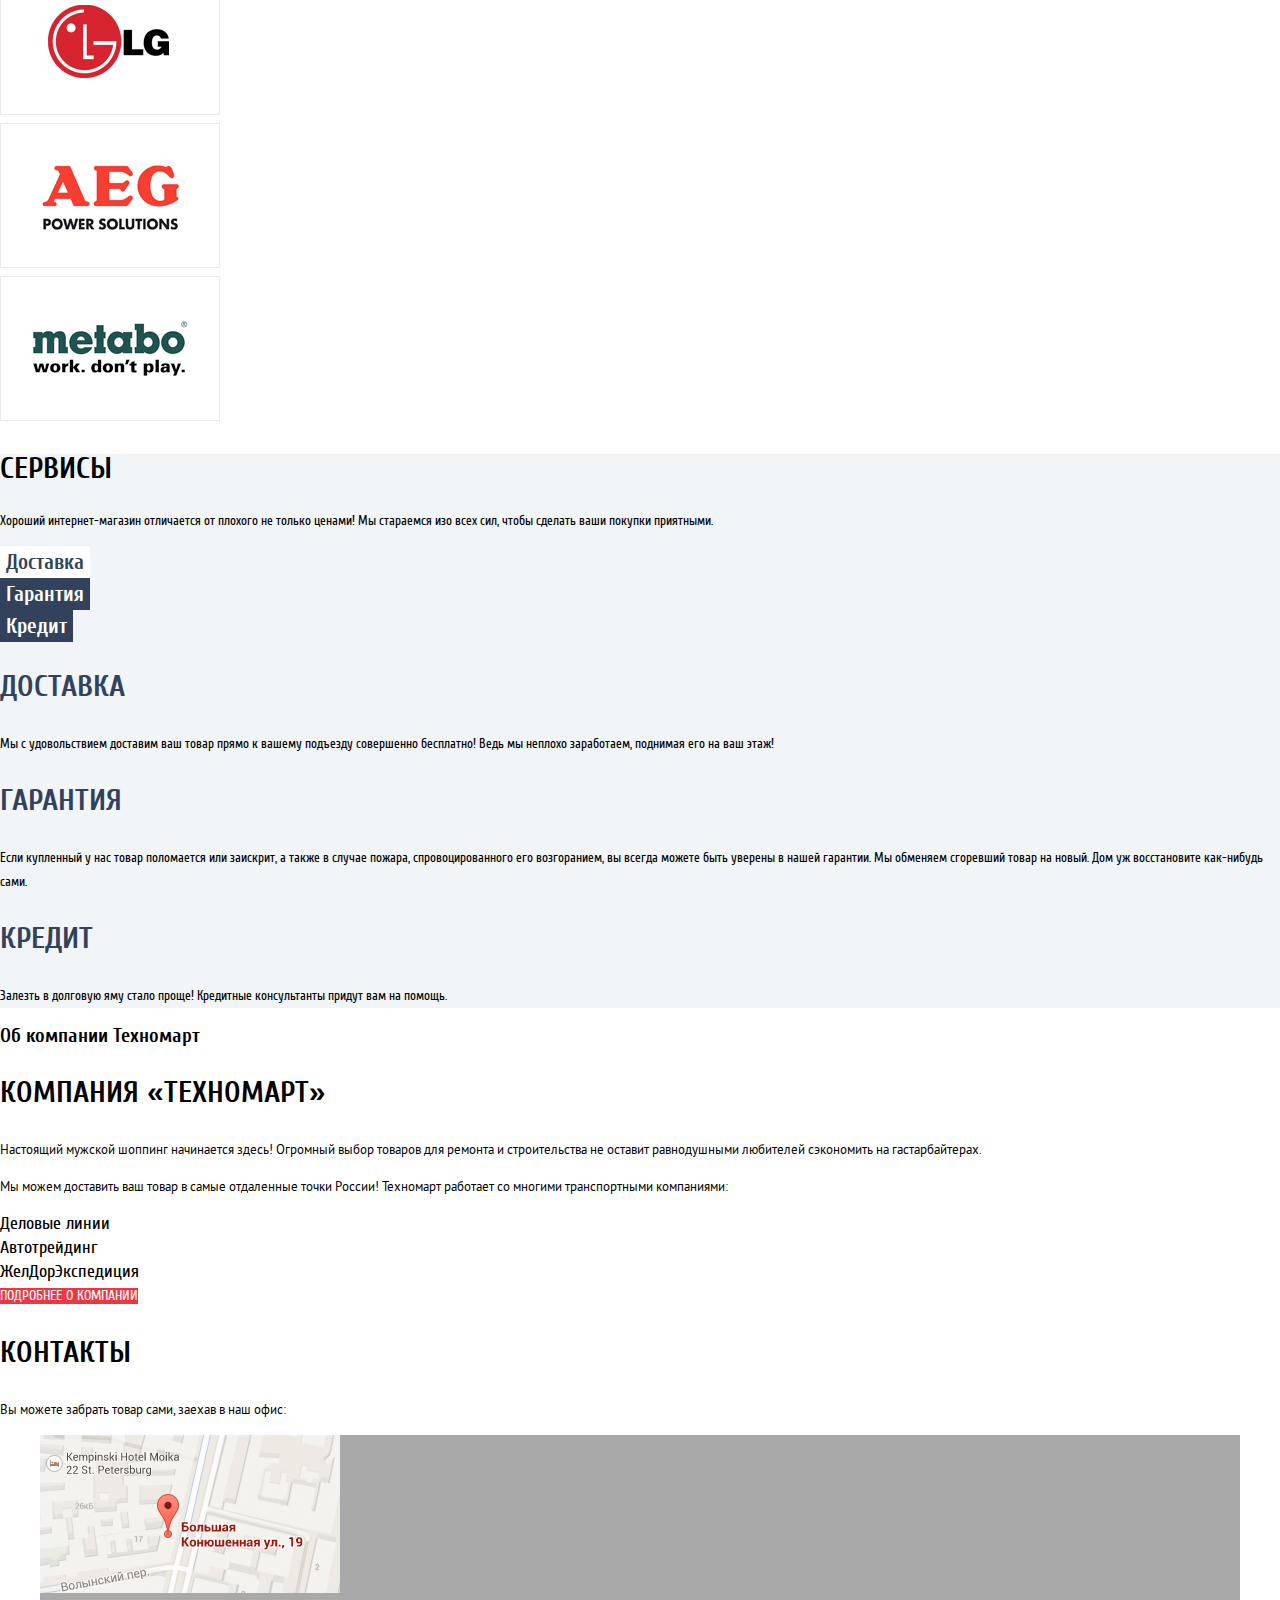
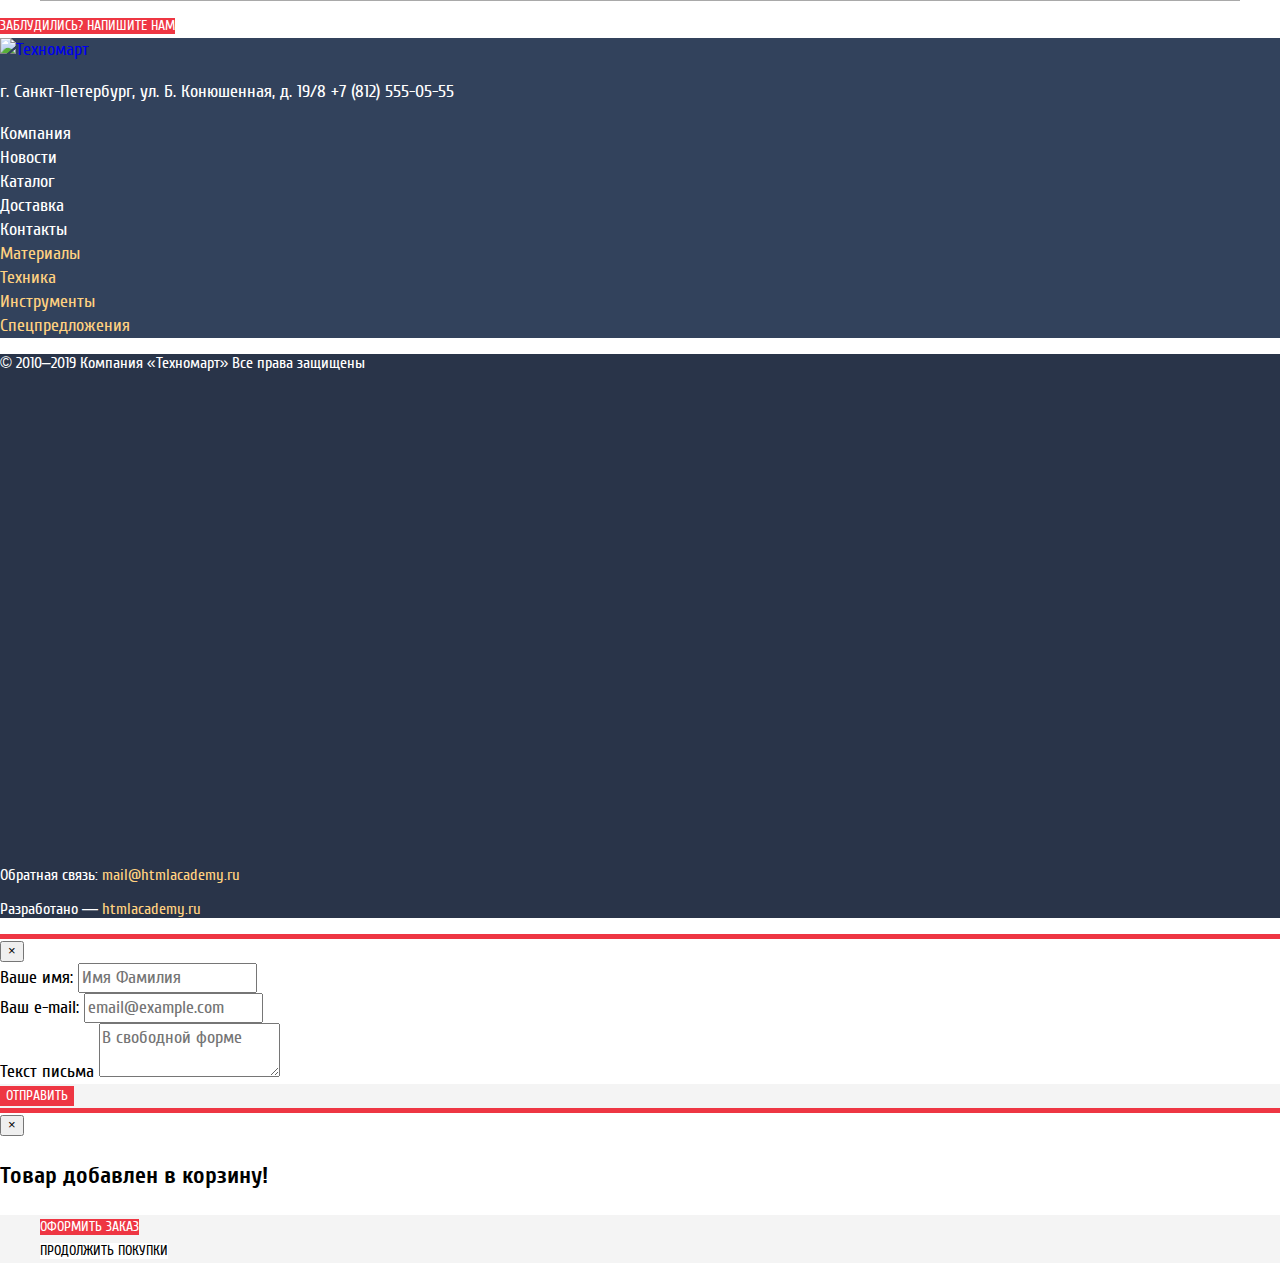
==== commit 18a183eb: "стилизация главной страницы" ====
--- a/index.html
+++ b/index.html
@@ -1,42 +1,47 @@
 <!DOCTYPE html>
-<html lang="ru">
-  <head>
-    <meta charset="utf-8">
-    <meta http-equiv="X-UA-Compatible" content="IE=edge">
-    <meta name="viewport" content="width=device-width, initial-scale=1.0">
-    <link rel="icon" href="favicon.ico"><!-- 32×32 -->
-    <link rel="icon" href="img/icon.svg" type="image/svg+xml">
-    <link rel="apple-touch-icon" href="img/icon-180.png"><!-- 180×180 -->
-    <link rel="manifest" href="manifest.webmanifest">
-    <title>HTML Academy: Техномарт</title>
-  </head>
-  <body>
-    <header class="header">
-      <!-- Top -->
-      <div class="header-top">
-        <!-- Logo -->
-        <a class="logo" aria-label="Техномарт" title="Техномарт">
-          <img class="logo-image" src="#" alt="Техномарт" width="108" height="18">
-        </a>
-        <!-- Form -->
-        <form action="#" class="header-search">
-          <label class="header-search-label" for="#"></label>
-          <input type="search" name="query" id="#" required class="header-search-field">
-        </form>
-        <!-- User-action-list -->
-        <ul class="action">
-          <li class="action-item">
-            <a href="#" class="action-link">Закладки<span>0</span></a>
-          </li>
-          <li class="action-item">
-            <a href="#" class="action-link">Корзина<span>0</span></a>
-          </li>
-          <li class="action-item">
-            <a href="#" class="action-link button">Оформить заказ</a>
-          </li>
-        </ul>
-      </div>
-      <!-- /Top -->
+<html class="page" lang="ru">
+
+<head>
+  <meta charset="utf-8">
+  <meta http-equiv="X-UA-Compatible" content="IE=edge">
+  <meta name="viewport" content="width=device-width, initial-scale=1.0">
+  <link rel="icon" href="favicon.ico"><!-- 32×32 -->
+  <link rel="icon" href="img/icon.svg" type="image/svg+xml">
+  <link rel="apple-touch-icon" href="img/icon-180.png"><!-- 180×180 -->
+  <link rel="manifest" href="manifest.webmanifest">
+  <link rel="stylesheet" href="css/normalize.css">
+  <link rel="stylesheet" href="css/style.css">
+  <title>HTML Academy: Техномарт</title>
+</head>
+
+<body class="page-body">
+  <header class="header">
+    <!-- Top -->
+    <div class="header-top">
+      <!-- Logo -->
+      <a class="logo" aria-label="Техномарт" title="Техномарт">
+        <img class="logo-image" src="#" alt="Техномарт" width="108" height="18">
+      </a>
+      <!-- Form -->
+      <form action="#" class="header-search">
+        <label class="header-search-label" for="#"></label>
+        <input type="search" name="query" id="#" required class="header-search-field" placeholder="Поиск:">
+      </form>
+      <!-- User-action-list -->
+      <ul class="action">
+        <li class="action-item">
+          <a href="#" class="action-link">Закладки<span>0</span></a>
+        </li>
+        <li class="action-item">
+          <a href="#" class="action-link">Корзина<span>0</span></a>
+        </li>
+        <li class="action-item">
+          <a href="#" class="action-link button">Оформить заказ</a>
+        </li>
+      </ul>
+    </div>
+    <!-- /Top -->
+    <div class="header-grey">
       <div class="header-middle">
         <!-- Page title -->
         <h1 class="site-title">Интернет-магазин строительных материалов и инструментов для ремонта</h1>
@@ -82,306 +87,325 @@
             <a href="#" class="menu-link">Контакты</a>
           </li>
         </ul>
+
       </nav>
-    </header>
-    <main>
-      
-      <section class="promo">
-       <h2 class="visually-hidden">Перечень услуг</h2>
-        <!-- List -->
-        <ul class="promo-list">
-          <li class="promo-item promo-item-news">
-            <h3 class="promo-item-title">Материалы</h3>
-            <a href="#" class="button promo-item-button">На любой вкус</a>
-          </li>
-          <li class="promo-item">
-            <h3 class="promo-item-title">Инструмент</h3>
-            <a href="" class="button promo-item-button">На все случаи</a>
-          </li>
-          <li class="promo-item">
-            <h3 class="promo-item-title">Техника</h3>
-            <a href="" class="button promo-item-button">Для стройки</a>
-          </li>
-          <!-- Slider -->
-          <li class="promo-slider">
-            <ul class="promo-slider-list">
-              <li class="promo-slider-item">
-                <div class="promo-slider-header">
-                  <h3 class="promo-slider-title">Перфораторы</h3>
-                  <p class="promo-slider-text">Настоящие мужские игрушки</p>
-                </div>
-                <button class="promo-slider-arrow"></button>
-                <button class="promo-slider-arrow"></button>
-                <a href="#" class="button button-red">Открыть каталог</a>
-              </li>
-            </ul>
-          </li>
-          <li class="promo-item">
-            <h3 class="promo-item-title">Скидки 50%</h3>
-            <a href="" class="button promo-item-button">На 350 товаров</a>
-          </li>
-          <li class="promo-item">
-            <h3 class="promo-item-title">Доставка</h3>
-            <a href="" class="button promo-item-button">Бесплатно</a>
-          </li>
-        </ul>
-      </section>
-      <section class="bestsellers">
-        <header class="section-header">
-          <h2 class="section-title">Популярные товары</h2>
-          <a class="btn" href="catalog.html">Все популярные товары</a>
-        </header>
-          <ul class="catalog-list">
-            <li class="catalog-item">
-              <a class="catalog-link" href="#">
-                <h3 class="catalog-title">Перфоратор BOSCH BFG 9000</h3>
-                <img src="img/Object-1.png" width="184" height="168" alt="Перфоратор bosh bg-9000">
-                <p class="old-price">32 500 р</p>
-                <p class="new-price">25 500 р</p>
-              </a>
-            </li>
-            <li class="catalog-item">
-              <a class="catalog-link" href="#">
-                <h3 class="catalog-title">Перфоратор BOSCH -BFG 3000</h3>
-                <img src="img/Object-2.png" width="127" height="112" alt="Перфоратор bosh bg-3000">
-                <p class="old-price">22 500 р</p>
-                <p class="new-price">15 500 р</p>
-              </a>
-            </li>
-            <li class="catalog-item">
-              <a class="catalog-link" href="#">
-                <h3 class="catalog-title">Перфоратор BOSCH BFG 9000</h3>
-                <img src="img/Object.png" width="144" height="128" alt="Перфоратор bosh bg-6000">
-                <p class="old-price">30 500 р</p>
-                <p class="new-price">25 500 р</p>
-              </a>
-            </li>
-            <li class="catalog-item">
-              <a class="catalog-link" href="#">
-                <h3 class="catalog-title">Перфоратор BOSCH BFG 9000</h3>
-                <img src="img/Object-2.png" width="127" height="112" alt="Перфоратор bosh bg-2000">
-                <p class="old-price">22 500 р</p>
-                <p class="new-price">12 500 р</p>
-              </a>
-            </li>
-
-          </ul>
-      </section>
-      <section class="manufacture">
-        <header class="section-header">
-          <h2 class="section-title">Популярные производители</h2>
-          <a href="catalog.html" class="btn"></a>
-        </header>
-        <ul class="manufacture-list">
-          <li class="manufacture-item">
-            <a class="manufacture-link" href="#">
-              <img class="manufacture-link" src="img/partner-logo-7.png" width="220" height="145" alt="Логотип партнера Bosh">
-            </a>
-          </li>
-          <li class="manufacture-item">
-            <a class="manufacture-link" href="#">
-              <img class="manufacture-link" src="img/partner-logo-6.png" width="220" height="145" alt="Логтип партнера Makita">
-            </a>
-          </li>
-          <li class="manufacture-item">
-            <a class="manufacture-link" href="#">
-              <img class="manufacture-link" src="img/partner-logo-5.png" width="220" height="145" alt="Логтип партнера DeWalt">
-            </a>
-          </li>
-          <li class="manufacture-item">
-            <a class="manufacture-link" href="#">
-              <img class="manufacture-link" src="img/partner-logo-4.png" width="220" height="145" alt="Логтип партнера Interskol">
-            </a>
-          </li>
-          <li class="manufacture-item">
-            <a class="manufacture-link" href="#">
-              <img class="manufacture-link" src="img/partner-logo-3.png" width="220" height="145" alt="Логтип партнера Hitachi">
-            </a>
-          </li>
-          <li class="manufacture-item">
-            <a class="manufacture-link" href="#">
-              <img class="manufacture-link" src="img/partner-logo-2.png" width="220" height="145" alt="Логтип партнера Lg">
-            </a>
-          </li>
-          <li class="manufacture-item">
-            <a class="manufacture-link" href="#">
-              <img class="manufacture-link" src="img/partner-logo-1.png" width="220" height="145" alt="Логтип партнера Aeg">
-            </a>
-          </li>
-          <li class="manufacture-item">
-            <a class="manufacture-link" href="#">
-              <img class="manufacture-link" src="img/partner-logo.png" width="220" height="145" alt="Логтип партнера Metabo">
-            </a>
-          </li>
-        </ul>
-      </section>
-      <section class="services">
-        <!-- Title -->
-        <h2 class="section-title">Сервисы</h2>
-        <p class="servicer-lead">Хороший интернет-магазин отличается от плохого не только ценами!
-          Мы стараемся изо всех сил, чтобы сделать ваши покупки приятными.</p>
-        <!-- Tabs -->
-        <div class="services-tabs tabs">
-          <!-- left side control-->
-          <ul class="tabs-controls">
-            <li class="tabs-controls-item">
-              <button class="tabs-control-btn active">Доставка</button>
-            </li>
-            <li class="tabs-controls-item">
-              <button class="tabs-control-btn">Гарантия</button>
-            </li>
-            <li class="tabs-controls-item">
-              <button class="tabs-control-btn">Кредит</button>
+    </div>
+  </header>
+  <main class="container">
+
+    <section class="promo">
+      <h2 class="visually-hidden">Перечень услуг</h2>
+      <!-- List -->
+      <ul class="promo-list">
+        <li class="promo-item cart-yellow promo-item-news">
+          <h3 class="promo-item-title">Материалы</h3>
+          <a href="#" class="button promo-item-button">На любой вкус</a>
+        </li>
+        <li class="promo-item cart-blue">
+          <h3 class="promo-item-title">Инструмент</h3>
+          <a href="" class="button promo-item-button">На все случаи</a>
+        </li>
+        <li class="promo-item cart-lilac">
+          <h3 class="promo-item-title">Техника</h3>
+          <a href="" class="button promo-item-button">Для стройки</a>
+        </li>
+        <!-- Slider -->
+        <li class="promo-slider">
+          <ul class="promo-slider-list">
+            <li class="promo-slider-item">
+              <div class="promo-slider-header">
+                <h3 class="promo-slider-title">Перфораторы</h3>
+                <p class="promo-slider-text">Настоящие мужские игрушки</p>
+              </div>
+              <button class="promo-slider-arrow"></button>
+              <button class="promo-slider-arrow"></button>
+              <a href="#" class="button button-red">Открыть каталог</a>
             </li>
           </ul>
-          <!-- right side content-->
-          <div class="tabs-content">
-            <div class="tabs-content-item active">
-              <h3 class="tabs-content-title">Доставка</h3>
-              <p class="tabs-content-text">
-                Мы с удовольствием доставим ваш товар прямо 
-                к вашему подъезду совершенно бесплатно!
-                Ведь мы неплохо заработаем, 
-                поднимая его на ваш этаж!
-              </p>
-            </div>
-            <div class="tabs-content-item">
-              <h3 class="tabs-content-title">Гарантия</h3>
-              <p class="tabs-content-text">
-                Если купленный у нас товар поломается или заискрит, а также в случае пожара, спровоцированного его возгоранием,  вы всегда можете быть уверены в нашей гарантии. Мы обменяем сгоревший товар на новый. Дом уж восстановите как-нибудь сами.
-              </p>
-            </div>
-            <div class="tabs-content-item">
-              <h3 class="tabs-content-title">Кредит</h3>
-              <p class="tabs-content-text">
-                Залезть в долговую яму стало проще! Кредитные консультанты придут вам на помощь.
-              </p>
-            </div>
+        </li>
+        <li class="promo-item cart-grenlight">
+          <h3 class="promo-item-title">Скидки 50%</h3>
+          <a href="" class="button promo-item-button">На 350 товаров</a>
+        </li>
+        <li class="promo-item cart-yellow">
+          <h3 class="promo-item-title">Доставка</h3>
+          <a href="" class="button promo-item-button">Бесплатно</a>
+        </li>
+      </ul>
+    </section>
+    <section class="bestsellers">
+      <header class="section-header">
+        <h2 class="section-title">Популярные товары</h2>
+        <a class="button button-red" href="catalog.html">Все популярные товары</a>
+      </header>
+      <ul class="catalog-list">
+        <li class="catalog-item">
+          <a class="catalog-link" href="#">
+            <h3 class="catalog-title">Перфоратор BOSCH BFG 9000</h3>
+            <img src="img/Object-1.png" width="184" height="168" alt="Перфоратор bosh bg-9000">
+            <p class="old-price">32 500 р</p>
+            <p class="new-price">25 500 р</p>
+          </a>
+        </li>
+        <li class="catalog-item">
+          <a class="catalog-link" href="#">
+            <h3 class="catalog-title">Перфоратор BOSCH BFG 3000</h3>
+            <img src="img/Object-2.png" width="127" height="112" alt="Перфоратор bosh bg-3000">
+            <p class="old-price">22 500 р</p>
+            <p class="new-price">15 500 р</p>
+          </a>
+        </li>
+        <li class="catalog-item">
+          <a class="catalog-link" href="#">
+            <h3 class="catalog-title">Перфоратор BOSCH BFG 9000</h3>
+            <img src="img/Object.png" width="144" height="128" alt="Перфоратор bosh bg-6000">
+            <p class="old-price">30 500 р</p>
+            <p class="new-price">25 500 р</p>
+
+          </a>
+        </li>
+        <li class="catalog-item">
+          <a class="catalog-link" href="#">
+            <h3 class="catalog-title">Перфоратор BOSCH BFG 9000</h3>
+            <img src="img/Object-2.png" width="127" height="112" alt="Перфоратор bosh bg-2000">
+            <p class="old-price">22 500 р</p>
+            <p class="new-price">12 500 р</p>
+          </a>
+        </li>
+
+      </ul>
+    </section>
+    <section class="manufacture">
+      <header class="section-header">
+        <h2 class="section-title">Популярные производители</h2>
+        <a href="catalog.html" class="button button-red">Все производители</a>
+      </header>
+      <ul class="manufacture-list">
+        <li class="manufacture-item">
+          <a class="manufacture-link" href="#">
+            <img class="manufacture-link" src="img/partner-logo-7.png" width="220" height="145"
+              alt="Логотип партнера Bosh">
+          </a>
+        </li>
+        <li class="manufacture-item">
+          <a class="manufacture-link" href="#">
+            <img class="manufacture-link" src="img/partner-logo-6.png" width="220" height="145"
+              alt="Логтип партнера Makita">
+          </a>
+        </li>
+        <li class="manufacture-item">
+          <a class="manufacture-link" href="#">
+            <img class="manufacture-link" src="img/partner-logo-5.png" width="220" height="145"
+              alt="Логтип партнера DeWalt">
+          </a>
+        </li>
+        <li class="manufacture-item">
+          <a class="manufacture-link" href="#">
+            <img class="manufacture-link" src="img/partner-logo-4.png" width="220" height="145"
+              alt="Логтип партнера Interskol">
+          </a>
+        </li>
+        <li class="manufacture-item">
+          <a class="manufacture-link" href="#">
+            <img class="manufacture-link" src="img/partner-logo-3.png" width="220" height="145"
+              alt="Логтип партнера Hitachi">
+          </a>
+        </li>
+        <li class="manufacture-item">
+          <a class="manufacture-link" href="#">
+            <img class="manufacture-link" src="img/partner-logo-2.png" width="220" height="145"
+              alt="Логтип партнера Lg">
+          </a>
+        </li>
+        <li class="manufacture-item">
+          <a class="manufacture-link" href="#">
+            <img class="manufacture-link" src="img/partner-logo-1.png" width="220" height="145"
+              alt="Логтип партнера Aeg">
+          </a>
+        </li>
+        <li class="manufacture-item">
+          <a class="manufacture-link" href="#">
+            <img class="manufacture-link" src="img/partner-logo.png" width="220" height="145"
+              alt="Логтип партнера Metabo">
+          </a>
+        </li>
+      </ul>
+    </section>
+    <section class="services">
+      <!-- Title -->
+      <h2 class="section-title">Сервисы</h2>
+      <p class="servicer-lead">Хороший интернет-магазин отличается от плохого не только ценами!
+        Мы стараемся изо всех сил, чтобы сделать ваши покупки приятными.</p>
+      <!-- Tabs -->
+      <div class="services-tabs tabs">
+        <!-- left side control-->
+        <ul class="tabs-controls">
+          <li class="tabs-controls-item">
+            <button class="tabs-control-btn active">Доставка</button>
+          </li>
+          <li class="tabs-controls-item">
+            <button class="tabs-control-btn">Гарантия</button>
+          </li>
+          <li class="tabs-controls-item">
+            <button class="tabs-control-btn">Кредит</button>
+          </li>
+        </ul>
+        <!-- right side content-->
+        <div class="tabs-content">
+          <div class="tabs-content-item active">
+            <h3 class="tabs-content-title">Доставка</h3>
+            <p class="tabs-content-text">
+              Мы с удовольствием доставим ваш товар прямо
+              к вашему подъезду совершенно бесплатно!
+              Ведь мы неплохо заработаем,
+              поднимая его на ваш этаж!
+            </p>
+          </div>
+          <div class="tabs-content-item">
+            <h3 class="tabs-content-title">Гарантия</h3>
+            <p class="tabs-content-text">
+              Если купленный у нас товар поломается или заискрит, а также в случае пожара, спровоцированного его
+              возгоранием, вы всегда можете быть уверены в нашей гарантии. Мы обменяем сгоревший товар на новый. Дом уж
+              восстановите как-нибудь сами.
+            </p>
+          </div>
+          <div class="tabs-content-item">
+            <h3 class="tabs-content-title">Кредит</h3>
+            <p class="tabs-content-text">
+              Залезть в долговую яму стало проще! Кредитные консультанты придут вам на помощь.
+            </p>
           </div>
         </div>
-      </section>
-
-      <section class="about">
-        <h2 class="visually-hidden">Об компании Техномарт</h2>
-        <!-- left side -->
-        <div class="about-column">
-          <h3 class="section-title">Компания «Техномарт»</h3>
-          <p class="about-text">
-            Настоящий мужской шоппинг начинается здесь! Огромный выбор товаров для ремонта и строительства не оставит равнодушными любителей сэкономить на гастарбайтерах.
-          </p>
-          <p class="about-text">
-            Мы можем доставить ваш товар в самые отдаленные точки России!
-            Техномарт работает со многими транспортными компаниями:
-          </p>
-          <ul class="about-list">
-            <li class="about-list-item">Деловые линии</li>
-            <li class="about-list-item">Автотрейдинг</li>
-            <li class="about-list-item">ЖелДорЭкспедиция</li>
-          </ul>
-        </div>
-        <!-- right side -->
-        <div class="about-column">
-          <h3 class="section-title">Контакты</h3>
-          <p class="about-text">
-            Вы можете забрать товар сами, 
-            заехав в наш офис:
-          </p>
+      </div>
+    </section>
+
+    <section class="about">
+      <h2 class="visually-hidden">Об компании Техномарт</h2>
+      <!-- left side -->
+      <div class="about-column">
+        <h3 class="section-title">Компания «Техномарт»</h3>
+        <p class="about-text">
+          Настоящий мужской шоппинг начинается здесь! Огромный выбор товаров для ремонта и строительства не оставит
+          равнодушными любителей сэкономить на гастарбайтерах.
+        </p>
+        <p class="about-text">
+          Мы можем доставить ваш товар в самые отдаленные точки России!
+          Техномарт работает со многими транспортными компаниями:
+        </p>
+        <ul class="about-list">
+          <li class="about-list-item">Деловые линии</li>
+          <li class="about-list-item">Автотрейдинг</li>
+          <li class="about-list-item">ЖелДорЭкспедиция</li>
+        </ul>
+        <a href="#" class="button button-red">Подробнее о компании</a>
+      </div>
+      <!-- right side -->
+      <div class="about-column">
+        <h3 class="section-title">Контакты</h3>
+        <p class="about-text">
+          Вы можете забрать товар сами,
+          заехав в наш офис:
+        </p>
+        <figure class="map-content">
           <a href="#" class="about-map">
             <img src="img/map-mini.png" width="300" height="158" alt="" class="about-map-image">
           </a>
-          <a href="#" class="button button-red"></a>
+        </figure>
+        <a href="#" class="button button-red">Заблудились? Напишите нам</a>
+      </div>
+
+    </section>
+  </main>
+  <footer class="footer">
+    <section class="footer-section footer-top">
+      <div class="footer-contacts">
+        <a href="#" class="logo">
+          <img class="logo-image" src="#" alt="Техномарт">
+        </a>
+        <p class="footer-address">
+          г. Санкт-Петербург, ул. Б. Конюшенная, д. 19/8
+          <a href="tel:+78125550555" class="footer-phone">+7 (812) 555-05-55</a>
+        </p>
+      </div>
+      <nav class="footer-nav">
+        <ul class="footer-menu footer-menu-top">
+          <li class="footer-menu-item"><a href="#" class="footer-menu-link">Компания</a></li>
+          <li class="footer-menu-item"><a href="#" class="footer-menu-link">Новости</a></li>
+          <li class="footer-menu-item"><a href="#" class="footer-menu-link">Каталог</a></li>
+          <li class="footer-menu-item"><a href="#" class="footer-menu-link">Доставка</a></li>
+          <li class="footer-menu-item"><a href="#" class="footer-menu-link">Контакты</a></li>
+        </ul>
+        <ul class="footer-menu footer-menu-bottom">
+          <li class="footer-menu-item"><a href="#" class="footer-menu-link">Материалы</a></li>
+          <li class="footer-menu-item"><a href="#" class="footer-menu-link">Техника</a></li>
+          <li class="footer-menu-item"><a href="#" class="footer-menu-link">Инструменты</a></li>
+          <li class="footer-menu-item"><a href="#" class="footer-menu-link">Спецпредложения</a></li>
+        </ul>
+      </nav>
+    </section>
+    <section class="footer-section footer-bottom">
+      <p class="footer-copyright">
+        © 2010–2019 Компания «Техномарт» Все права защищены
+      </p>
+      <ul class="social">
+        <li class="social-item"><a href="#" class="social-link"><svg class="social-ico"></svg></a></li>
+        <li class="social-item"><a href="#" class="social-link"><svg class="social-ico"></svg></a></li>
+        <li class="social-item"><a href="#" class="social-link"><svg class="social-ico"></svg></a></li>
+      </ul>
+      <div class="footer-info">
+        <p class="footer-info-item">Обратная связь: <a href="mailto:mail@htmlacademy.ru"
+            class="footer-info-link">mail@htmlacademy.ru</a></p>
+        <p class="footer-info-item">Разработано — <a href="#" class="footer-info-link">htmlacademy.ru</a></p>
+      </div>
+    </section>
+
+  </footer>
+  <section class="modal-overlay">
+    <!-- Feedback-popup -->
+    <div class="feedback">
+      <button class="exit">&times;</button>
+      <form action="#" class="feedback-form">
+        <div class="feedback-form-row">
+          <div class="feedback-form-group">
+            <label for="name" class="feedback-form-label">Ваше имя:</label>
+            <input type="text" name="name" id="name" class="feedback-form-field" placeholder="Имя Фамилия">
+          </div>
+          <div class="feedback-form-group">
+            <label for="mail" class="feedback-form-label">Ваш e-mail:</label>
+            <input type="email" name="mail" id="mail" class="feedback-form-field" placeholder="email@example.com">
+          </div>
+          <div class="feedback-form-group">
+            <label for="comment" class="feedback-form-label">Текст письма</label>
+            <textarea name="comment" id="comment" class="feedback-form-field feedback-form-text-area"
+              placeholder="В свободной форме"></textarea>
+          </div>
         </div>
-        
-      </section>
-    </main>
-    <footer class="footer">
-      <section class="footer-section footer-top">
-        <div class="footer-contacts">
-          <a href="#" class="logo">
-            <img class="logo-image" src="#">
-          </a> 
-          <p class="footer-address">
-            г. Санкт-Петербург, ул. Б. Конюшенная, д. 19/8 
-            <a href="tel:+78125550555" class="footer-phone">+7 (812) 555-05-55</a>
-          </p>
+        <div class="form-row grey-section">
+          <button type="submit" class="button button-red">Отправить</button>
         </div>
-        <nav class="footer-nav">
-          <ul class="footer-menu footer-menu-top">
-            <li class="footer-menu-item"><a href="#" class="footer-menu-link">Компания</a></li>
-            <li class="footer-menu-item"><a href="#" class="footer-menu-link">Новости</a></li>
-            <li class="footer-menu-item"><a href="#" class="footer-menu-link">Каталог</a></li>
-            <li class="footer-menu-item"><a href="#" class="footer-menu-link">Доставка</a></li>
-            <li class="footer-menu-item"><a href="#" class="footer-menu-link">Контакты</a></li>
-          </ul>
-          <ul class="footer-menu footer-menu-bottom">
-            <li class="footer-menu-item"><a href="#" class="footer-menu-link">Материалы</a></li>
-            <li class="footer-menu-item"><a href="#" class="footer-menu-link">Техника</a></li>
-            <li class="footer-menu-item"><a href="#" class="footer-menu-link">Инструменты</a></li>
-            <li class="footer-menu-item"><a href="#" class="footer-menu-link">Спецпредложения</a></li>
-          </ul>
-        </nav>
-      </section>
-      <section class="footer-section footer-bottom">
-        <p class="footer-copyright">
-          © 2010–2019 Компания «Техномарт» Все права защищены
-        </p>
-        <ul class="social">
-          <li class="social-item"><a href="#" class="social-link"><svg class="social-ico"></svg></a></li>
-          <li class="social-item"><a href="#" class="social-link"><svg class="social-ico"></svg></a></li>
-          <li class="social-item"><a href="#" class="social-link"><svg class="social-ico"></svg></a></li>
-        </ul>
-        <div class="footer-info">
-          <p class="footer-info-item">Обратная связь<a href="mailto:mail@htmlacademy.ru" class="footer-info-link">mail@htmlacademy.ru</a></p>
-          <p class="footer-info-item">Разработано<a href="#" class="footer-info-link">htmlacademy.ru</a></p>
-        </div>
-      </section>
-
-    </footer>
-    <section class="modal-overlay">
-      <!-- Feedback-popup -->
-      <div class="feedback">
-        <button class="exit">&times</button>
-        <form action="#" class="feedback-form">
-          <div class="feedback-form-row">
-            <div class="feedback-form-group">
-              <label for="name" class="feedback-form-label">Ваше имя:</label>
-              <input type="text" name="name" id="name" class="feedback-form-field" placeholder="Имя Фамилия">
-            </div>
-            <div class="feedback-form-group">
-              <label for="mail" class="feedback-form-label">Ваш e-mail:</label>
-              <input type="email" name="mail" id="mail" class="feedback-form-field" placeholder="email@example.com">
-            </div>
-            <div class="feedback-form-group">
-              <label for="comment" class="feedback-form-label">Текст письма</label>
-              <textarea name="comment" class="feedback-form-field feedback-form-text-area" placeholder="В свободной форме"></textarea>
-            </div>
-          </div>
-          <div class="form-row grey-section">
-            <button type="submit" class="button button-red">Отправить</button>
-          </div>
-        </form>
-      </div>
-      <!-- Map -->
-      <div class="map">
-        <!-- Тут будет iframe -->
-      </div>
-      <!-- Basket -->
-      <div class="basket-modal">
-        <button class="exit">&times</button>
-        <h3 class="basket-modal-title">Товар добавлен в корзину!</h3>
-        <div class="basket-modal-footer grey-section">
-          <ul class="basket-modal-list">
-            <li class="basket-modal-item">
-              <a href="#" class="basked-modal-link">Оформить заказ</a>
-            </li>
-            <li class="basket-modal-item">
-              <a href="#" class="basked-modal-link">Продолжить покупки</a>
-            </li>
-          </ul>
-        </div>
-      </div>
-    </section>
-    
-  </body>
+      </form>
+    </div>
+    <!-- Map -->
+    <div class="map">
+      <!-- Тут будет iframe -->
+    </div>
+    <!-- Basket -->
+    <div class="basket-modal">
+      <button class="exit">&times;</button>
+      <h3 class="basket-modal-title">Товар добавлен в корзину!</h3>
+      <div class="basket-modal-footer grey-section">
+        <ul class="basket-modal-list">
+          <li class="basket-modal-item">
+            <a href="#" class="basket-modal-link button button-red">Оформить заказ</a>
+          </li>
+          <li class="basket-modal-item"><a href="#" class="basket-modal-link button button-basket">Продолжить
+              покупки</a>
+          </li>
+        </ul>
+      </div>
+    </div>
+  </section>
+
+</body>
+
 </html>
--- a/css/style.css
+++ b/css/style.css
@@ -0,0 +1,505 @@
+@font-face {
+	font-family: "Cuprum";
+  src: local("Cuprum");
+	src: url("../fonts/cuprum.woff2"),
+       url("../fonts/cuprum.woff");
+  font-weight: normal;
+  font-style: normal;
+}
+
+@font-face {
+	font-family: "Cuprum";
+  src: local("Cuprumbold");
+	src: url("../fonts/cuprumbold.woff2"),
+       url("../fonts/cuprumbold.woff2");
+  font-weight: 700;
+  font-style: normal;
+}
+
+@font-face {
+	font-family: "Cuprum";
+  src: local("Cuprum");
+	src: url("../fonts/cuprumbolditalic.woff2"),
+       url("../fonts/cuprumbolditalic.woff");
+  font-weight: 700;
+  font-style: italic;
+}
+
+@font-face {
+	font-family: "Cuprum";
+  src: local("Cuprum");
+	src: url("../fonts/cuprumitalic.woff2"),
+       url("../fonts/cuprumitalic.woff");
+  font-weight: normal;
+  font-style: italic;
+}
+
+@font-face {
+	font-family: "PT Sans";
+  src: local("ptsans");
+	src: url("../fonts/ptsans.woff2"),
+       url("../fonts/ptsans.woff");
+  font-weight: normal;
+  font-style: normal;
+}
+
+@font-face {
+	font-family: "PT Sans";
+  src: local("ptsansbold");
+	src: url("../fonts/ptsansbold.woff2"),
+       url("../fonts/ptsansbold.woff");
+  font-weight: 700;
+  font-style: normal;
+}
+
+:root {
+  --basic-red: #EE3643;
+  --button-red-hover: #CA2C37;
+  --button-red-active: #BA2732;
+  --tabs-control-btn: #32425C;
+  --basic-green: #63A63E;
+  --basic-grey: #293449;
+  --basic-light-grey: #32425C;
+  --basic-dark-grey: #1D2739;
+  --active: #161D29;
+  --basic-light: #C5C5C5;
+  --basic-greylight: #A9A9A9;
+  --basic-background: #F1F5F7;
+  --white: #FFFFFF;
+  --basic-black: #000;
+  --special-yellow: #FFBF47;
+  --special-blue: #3BBCE3;
+  --special-lilac: #DC91D8;
+  --special-greenlight: #8ED78F;
+  --special-yellowlight: #FFD180;
+  --success: #5FBB2D;
+  --warning: #FFBF47;
+  --error: #BA2732;
+  --section-header: #F9F5F0;
+  --grey-section: #f4f4f4;
+}
+
+/* Global */
+
+body {
+font-family: "Cuprum", "Arial", sans-serif ;
+font-size: 13px;
+line-height: 24px;
+min-width: 941px;
+padding: 0;
+margin: 0;
+color: var(--basic-black);
+background-color: var(--white);
+}
+
+a {
+  text-decoration: none;
+}
+
+img {
+  max-width: 100%;
+  height: auto;
+}
+
+/* Button */
+
+.button {
+  color: var(--white);
+  text-transform: uppercase;
+  font-size: 14px;
+line-height: 18px;
+}
+
+.button-red {
+  background-color: var(--basic-red);
+  border: none;
+}
+
+.button-red:hover {
+  background-color: var(--button-red-hover);
+}
+
+.button-red:active {
+  background-color: var(--button-red-active);
+}
+
+/* Header */
+
+.header-top {
+  background-color: var(--basic-grey);
+}
+
+.header-search-field {
+  background-color: transparent;
+  border: none;
+}
+
+.header-search-field::placeholder {
+  color: var(--white);
+}
+
+.header-search-field:focus::placeholder {
+  color: var(--basic-black);
+}
+
+.header-search-field:focus {
+  background-color: var(--white);
+  color: var(--basic-black);
+}
+
+.action-link,
+.header-search-field,
+.menu-link {
+  font-size: 18px;
+  line-height: 24px;
+  color: var(--white)
+}
+
+/* User-action list */
+
+.action {
+  list-style: none;
+  padding: 0;
+  margin: 0;
+}
+
+.action-link:active {
+  opacity: 0.5;
+  background-color: var(--active);
+}
+
+.action-item  .button {
+  background-color: var(--basic-green);
+}
+
+.action-item .button:hover {
+  background-color: var(--success);
+}
+
+/* Header background */
+
+.header-grey {
+  background-color: var(--basic-background);
+}
+
+/* Header middle */
+
+.site-title {
+  color: var(--basic-red);
+
+  font-style: italic;
+  font-weight: normal;
+  font-size: 16px;
+  line-height: 23px;
+}
+
+.header-info {
+  color: var(--basic-light-grey);
+  font-size: 14px;
+  line-height: 24px;
+}
+
+.header-phone {
+  color: var(--basic-red);
+  font-weight: bold;
+  font-size: 21px;
+  line-height: 30px;
+}
+
+.auth-list {
+  list-style: none;
+  padding: 0;
+  margin: 0;
+}
+
+.auth-list-link {
+  color: var(--basic-black);
+  font-size: 21px;
+  line-height: 21px;
+}
+
+.auth-list-link:hover {
+  color: var(--basic-red);
+}
+
+.auth-list-link:active {
+  color: var(--basic-light);
+}
+
+/* Menu nav */
+
+.menu {
+  background-color: var(--basic-light-grey);
+  list-style: none;
+  padding: 0;
+  margin: 0;
+}
+
+.menu-link:hover {
+  background-color: var(--basic-grey);
+}
+
+.menu-link:active {
+  background-color: var(--basic-dark-grey);
+  opacity: 0.5;
+}
+
+/* Promo */
+
+.promo {
+  color: var(--white);
+}
+
+.promo-item-title {
+  font-weight: bold;
+  font-size: 24px;
+  line-height: 30px;
+}
+.promo-slider-title {
+  text-transform: uppercase;
+  font-weight: bold;
+  font-size: 36px;
+  line-height: 36px;
+}
+
+.promo-slider-text {
+  font-size: 18px;
+  line-height: 24px;
+}
+
+.promo-item-button {
+  background-color: rgba(255, 255, 255, 0.3);
+}
+
+.promo-item-button:hover {
+  background-color: rgba(197, 197, 197, 0.3);
+}
+
+.promo-item-button:active {
+  background-color: rgba(169, 169, 169, 0.3);
+}
+
+.promo-list {
+  list-style: none;
+  padding: 0;
+  margin: 0;
+}
+
+.promo-item {
+  background-color: var(--special-yellow);
+}
+
+.cart-blue {
+  background-color: var(--special-blue);
+}
+
+.cart-lilac {
+  background-color: var(--special-lilac);
+}
+
+.cart-greenlight {
+  background-color: var(--special-greenlight);
+}
+
+.promo-slider-list {
+  list-style: none;
+  padding: 0;
+  margin: 0;
+  background-color: #BBAEA4;
+}
+
+/* section header */
+
+.section-header {
+  background-color: var(--section-header);
+}
+
+.section-title,
+.tabs-content-title {
+  text-transform: uppercase;
+  font-size: 30px;
+  line-height: 30px;
+}
+
+.section-header .section-title,
+.tabs-content-title {
+  color: var(--basic-light-grey);
+}
+
+/* Catalog */
+
+.catalog-list {
+  font-family: "PT sans";
+  font-weight: bold;
+  font-size: 17px;
+  line-height: 18px;
+  list-style: none;
+  padding: 0;
+  margin: 0;
+}
+
+.catalog-title {
+  color: var(--basic-black);
+  font-weight: bold;
+  font-size: 18px;
+  line-height: 20px;
+}
+
+.old-price {
+  color: var(--basic-light);
+}
+
+.new-price {
+  color: var(--white);
+}
+
+/* manufacture */
+
+.manufacture-list {
+  list-style: none;
+  padding: 0;
+  margin: 0;
+
+}
+
+/* Services */
+
+.services {
+  background-color: var(--basic-background);
+}
+
+.tabs-contenr-text,
+.about-text {
+  font-family: "PT Sans";
+}
+
+.about-list {
+  list-style: none;
+  padding: 0;
+  margin: 0;
+  font-size: 18px;
+  line-height: 24px;
+}
+
+.tabs-controls {
+  list-style: none;
+  padding: 0;
+  margin: 0;
+}
+
+.tabs-control-btn {
+  color: var(--white);
+  font-weight: bold;
+  font-size: 21px;
+  line-height: 30px;
+  background-color: var(--tabs-control-btn);
+  border: none;
+}
+
+.tabs-control-btn.active {
+  color: var(--tabs-control-btn);
+  background-color: var(--white);
+}
+
+.tabs-control-btn:not(.active):hover {
+  background-color: var(--basic-grey);
+}
+
+.map-content {
+  background-color: var(--basic-greylight);
+}
+
+/* Footer */
+
+.footer,
+.footer-menu-link,
+.footer-phone {
+  color: var(--white);
+  font-size: 18px;
+  line-height: 24px;
+}
+
+.footer-menu-bottom .footer-menu-link,
+.footer-info-link {
+  color: var(--special-yellowlight);
+}
+
+.footer-menu-link:hover,
+.footer-info-link:hover {
+  text-decoration: underline;
+}
+
+.footer-menu-top .footer-menu-link:active {
+  color: var(--basic-background);
+  opacity: 0.5;
+  text-decoration: none;
+}
+
+.footer-menu-bottom .footer-menu-link:active {
+  color: var(--special-yellowlight);
+  opacity: 0.5;
+  text-decoration: none;
+}
+
+.footer-info-link:active {
+  color: var(--basic-red);
+  text-decoration: none;
+}
+
+.footer-top {
+  background-color: var(--basic-light-grey);
+}
+
+.footer-bottom {
+  background-color: var(--basic-grey);
+  font-size: 16px;
+  line-height: 18px;
+}
+
+.footer-menu {
+  list-style: none;
+  padding: 0;
+  margin: 0;
+}
+
+.social {
+  list-style: none;
+  padding: 0;
+  margin: 0;
+}
+
+/* Feedback popup */
+.feedback,
+.basket-modal {
+  border-top: 5px solid var(--basic-red);
+}
+
+.feedback-form-group {
+  font-size: 18px;
+  line-height: 24px;
+}
+
+.feedback-form-field {
+  font: inherit;
+}
+
+.grey-section {
+  background-color: var(--grey-section);
+}
+
+/* Basket */
+
+.basket-modal-title {
+  font-weight: bold;
+  font-size: 24px;
+  line-height: 30px;
+}
+
+.basket-modal-list {
+  list-style: none;
+}
+
+.button-basket{
+  color: var(--basic-black);
+  background-color: var(--white);
+}
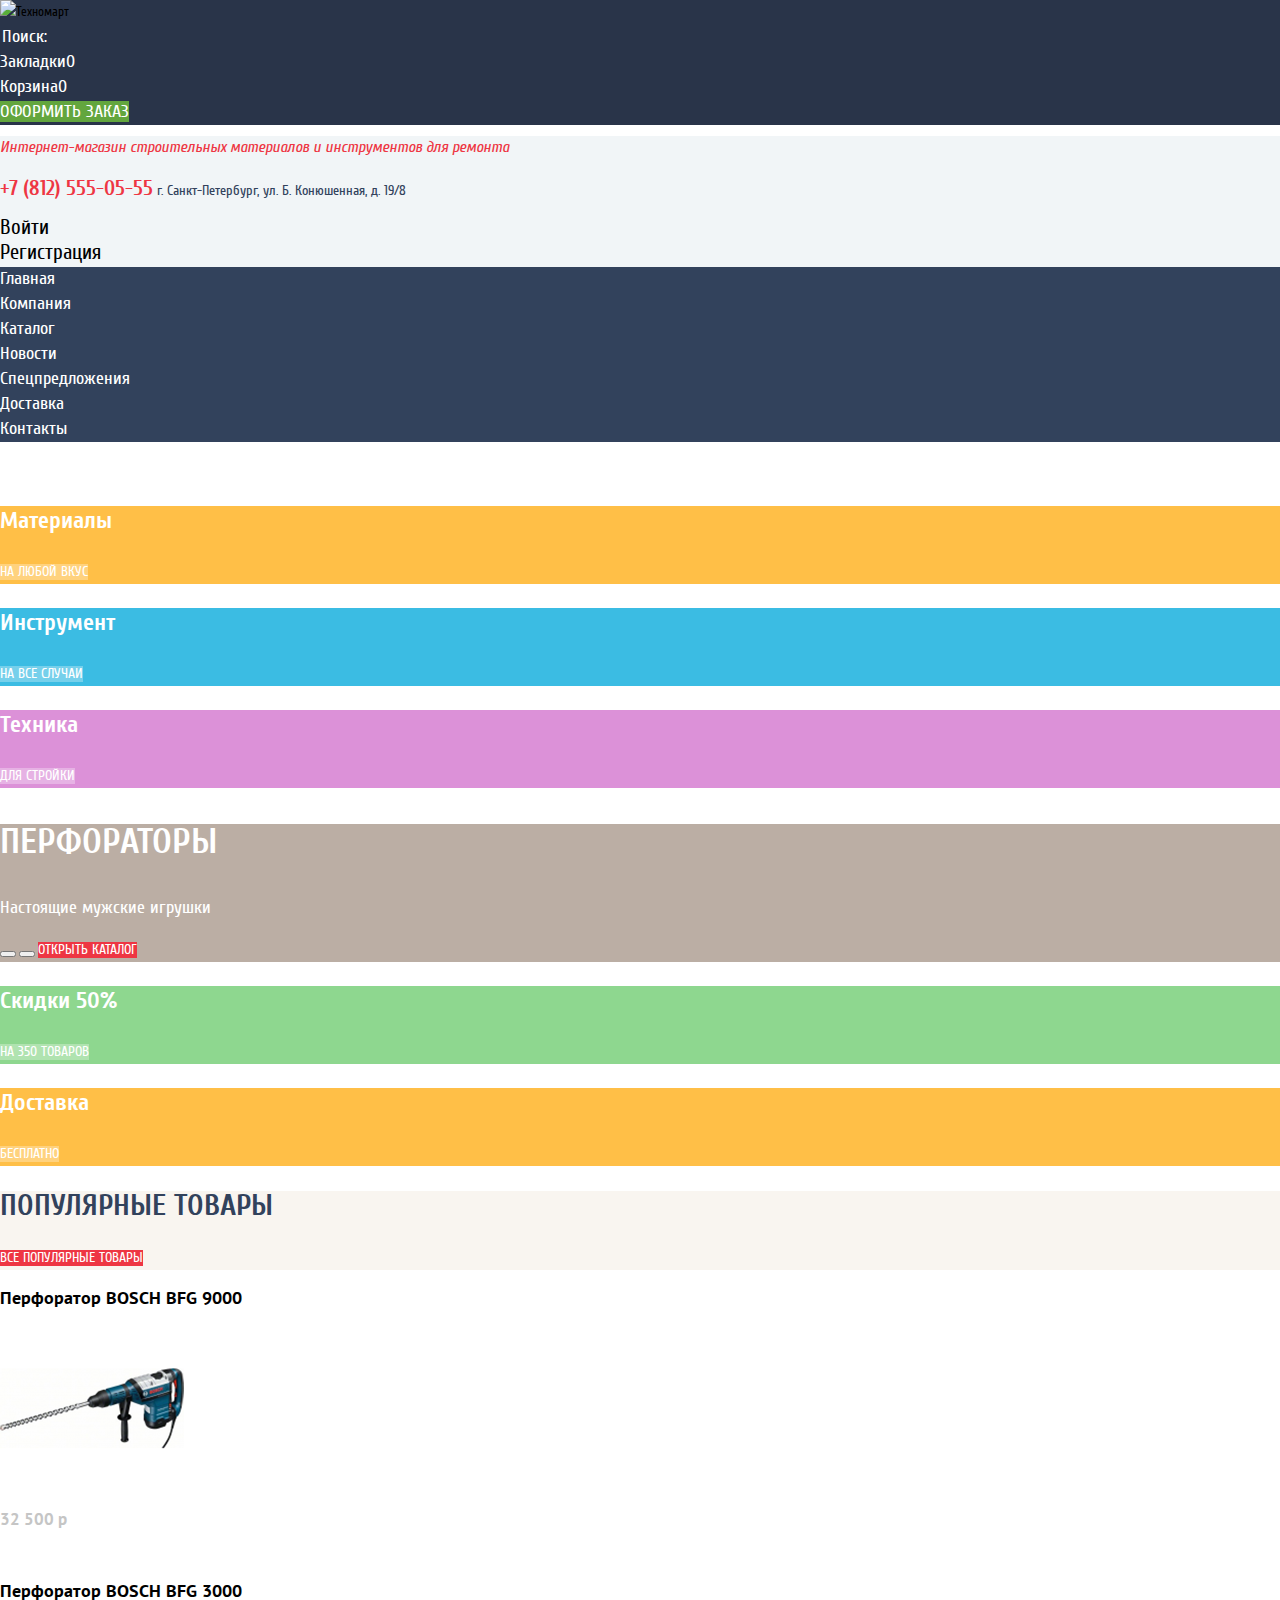
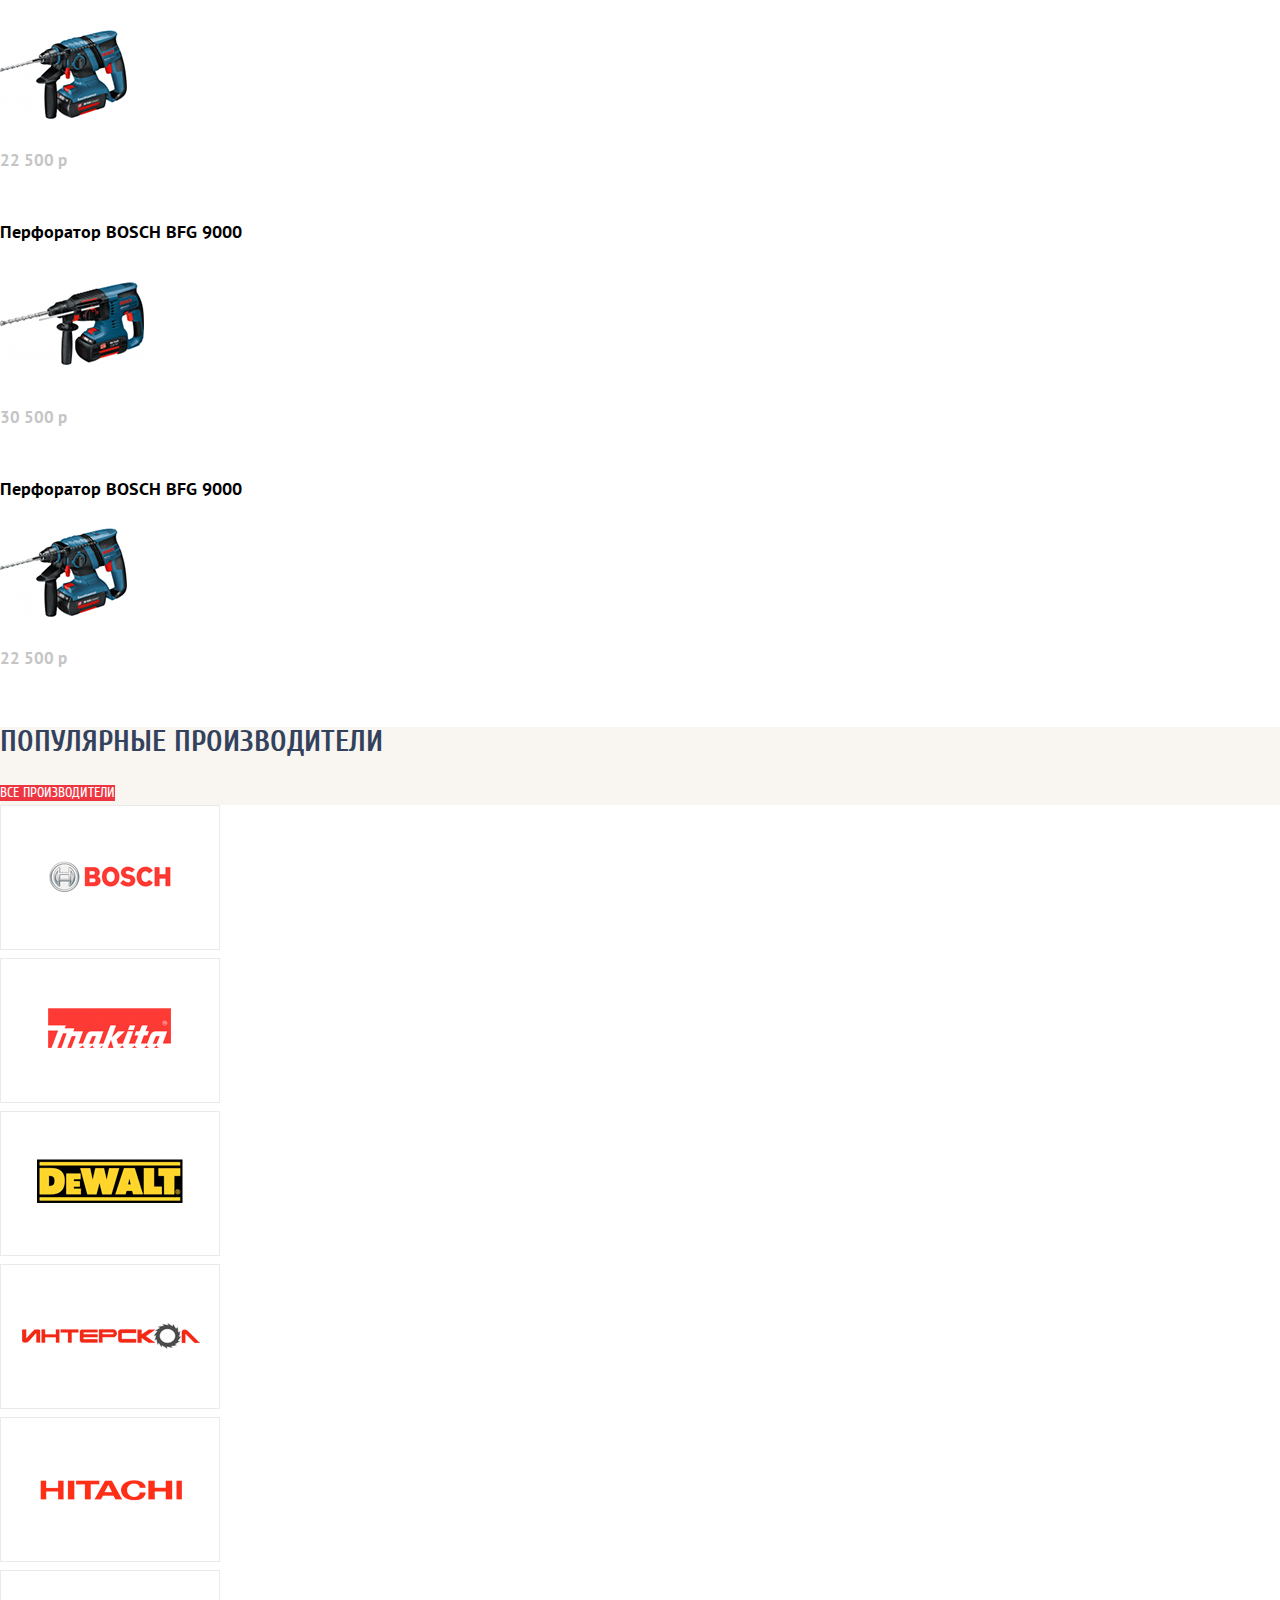
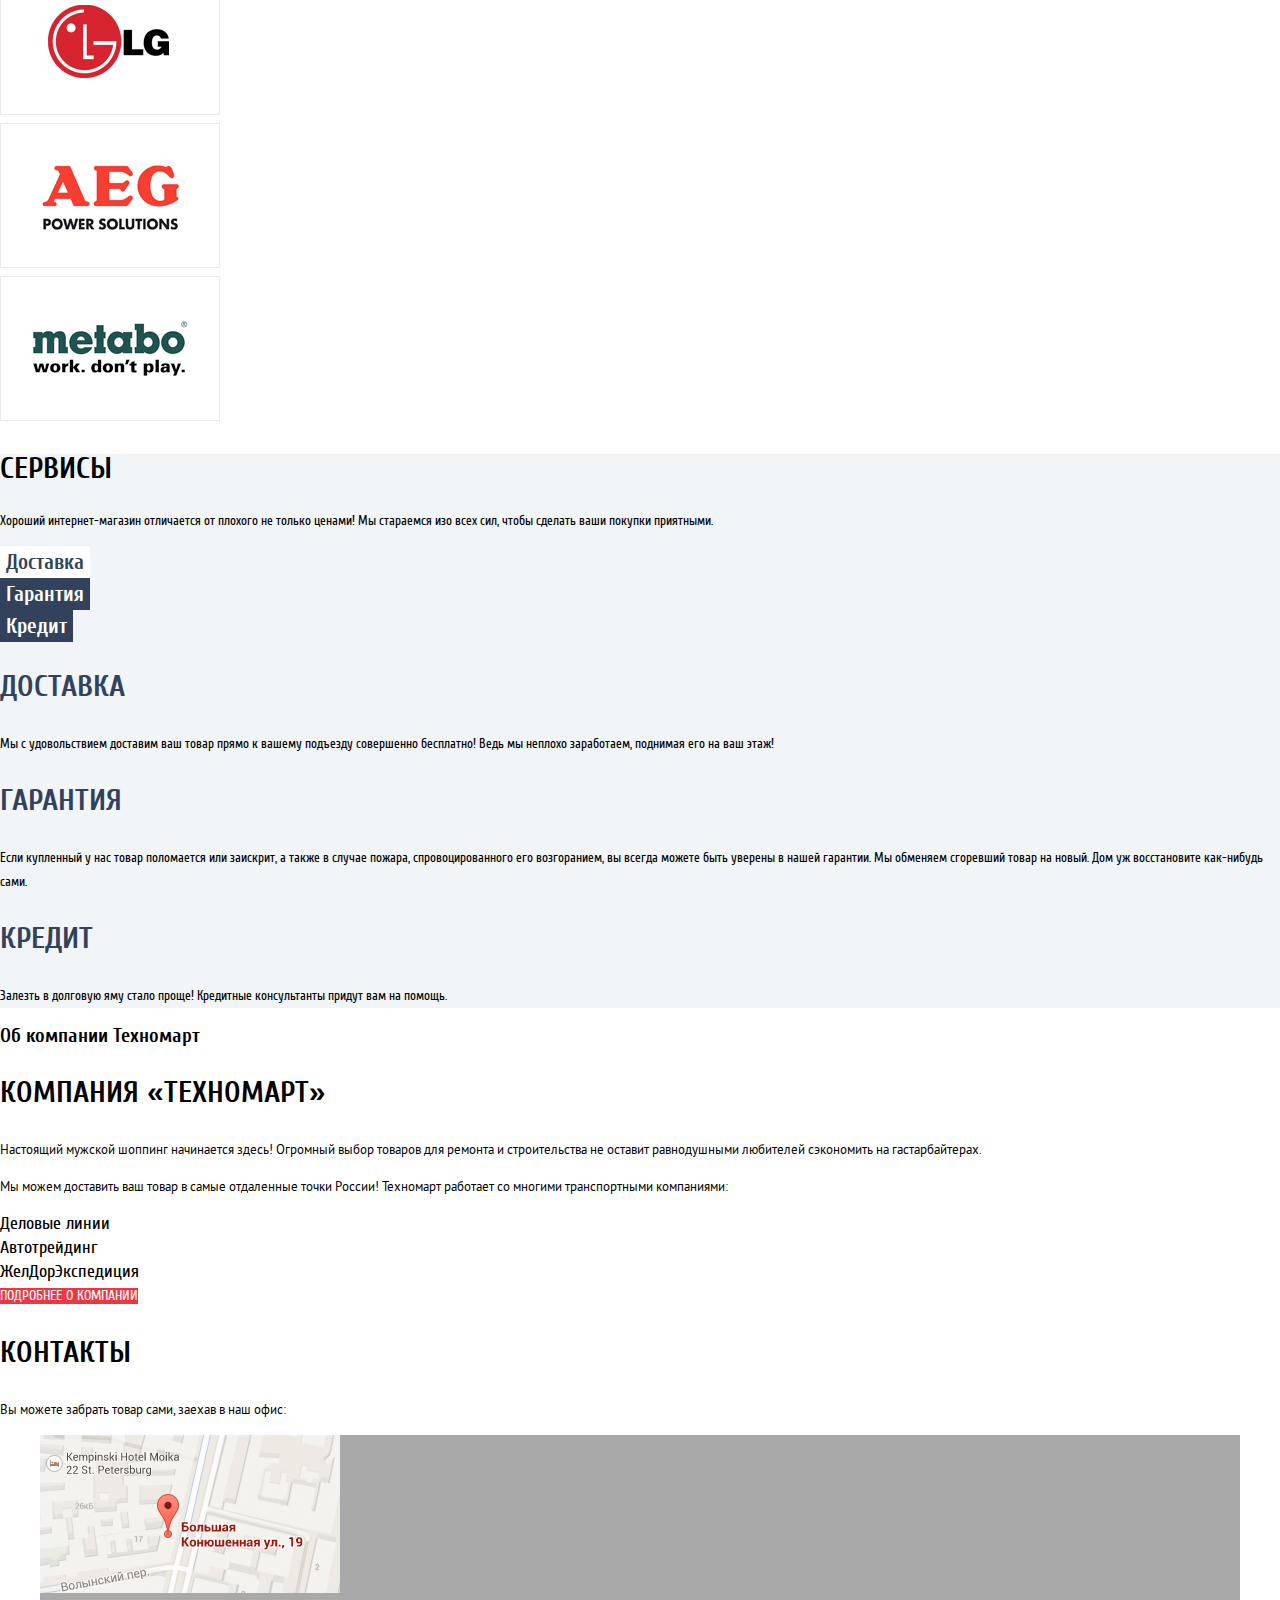
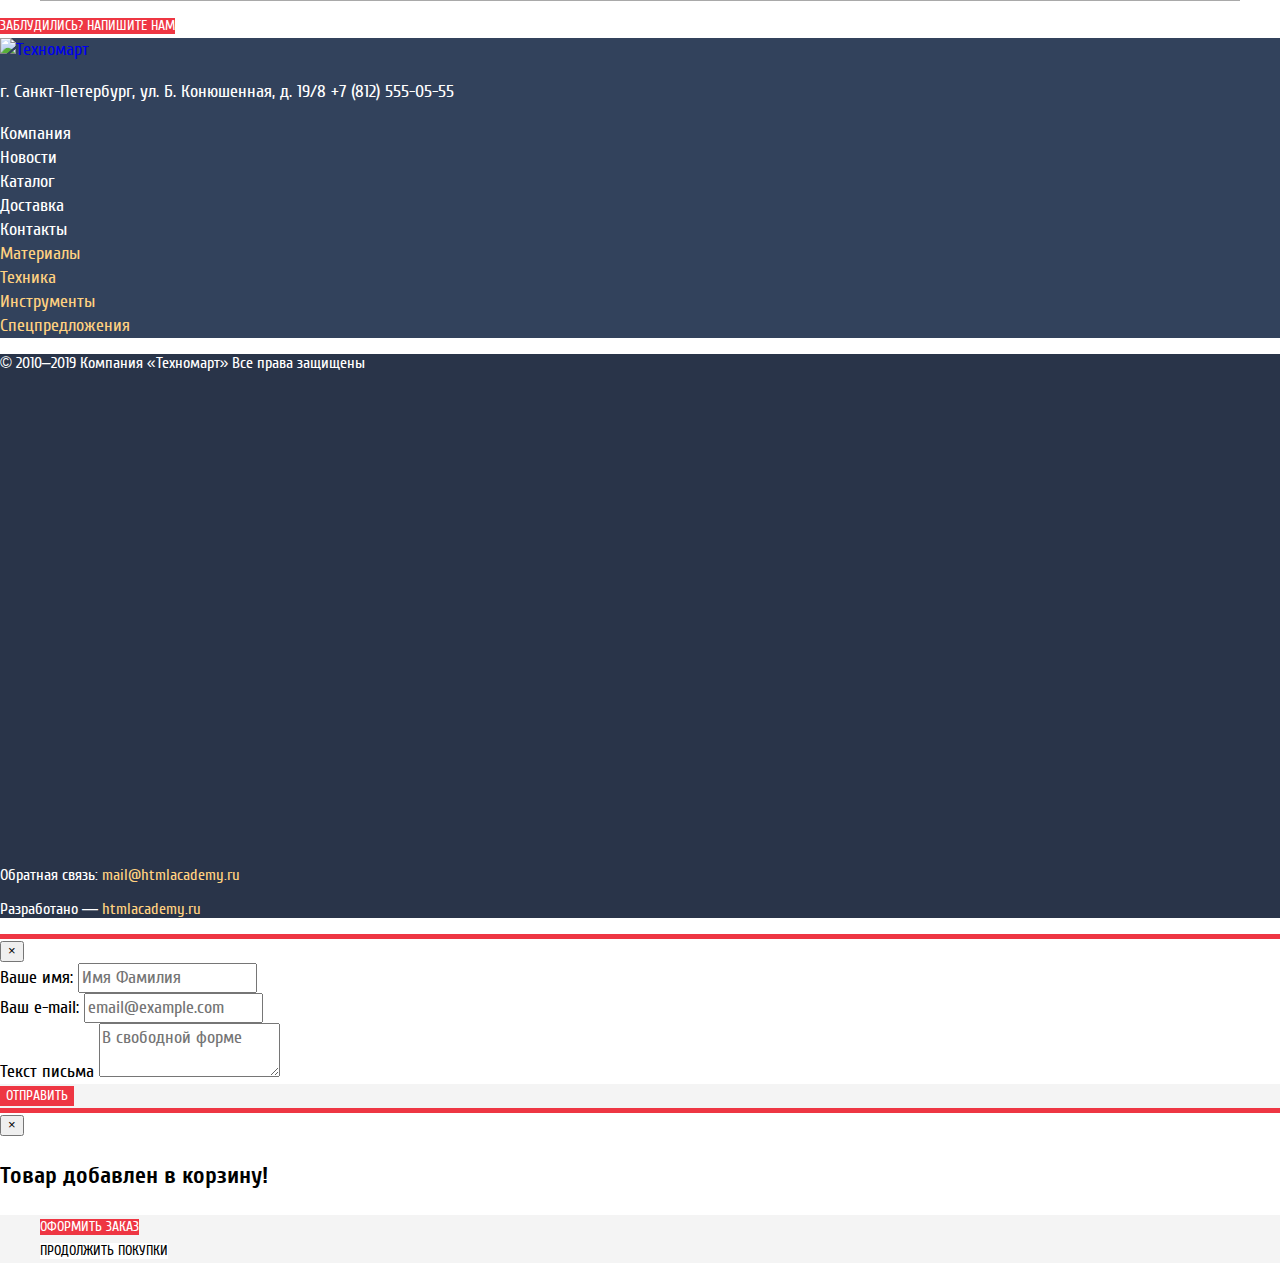
==== commit 3e83adce: "Update index.html" ====
--- a/index.html
+++ b/index.html
@@ -123,7 +123,7 @@
             </li>
           </ul>
         </li>
-        <li class="promo-item cart-grenlight">
+        <li class="promo-item cart-greenlight">
           <h3 class="promo-item-title">Скидки 50%</h3>
           <a href="" class="button promo-item-button">На 350 товаров</a>
         </li>
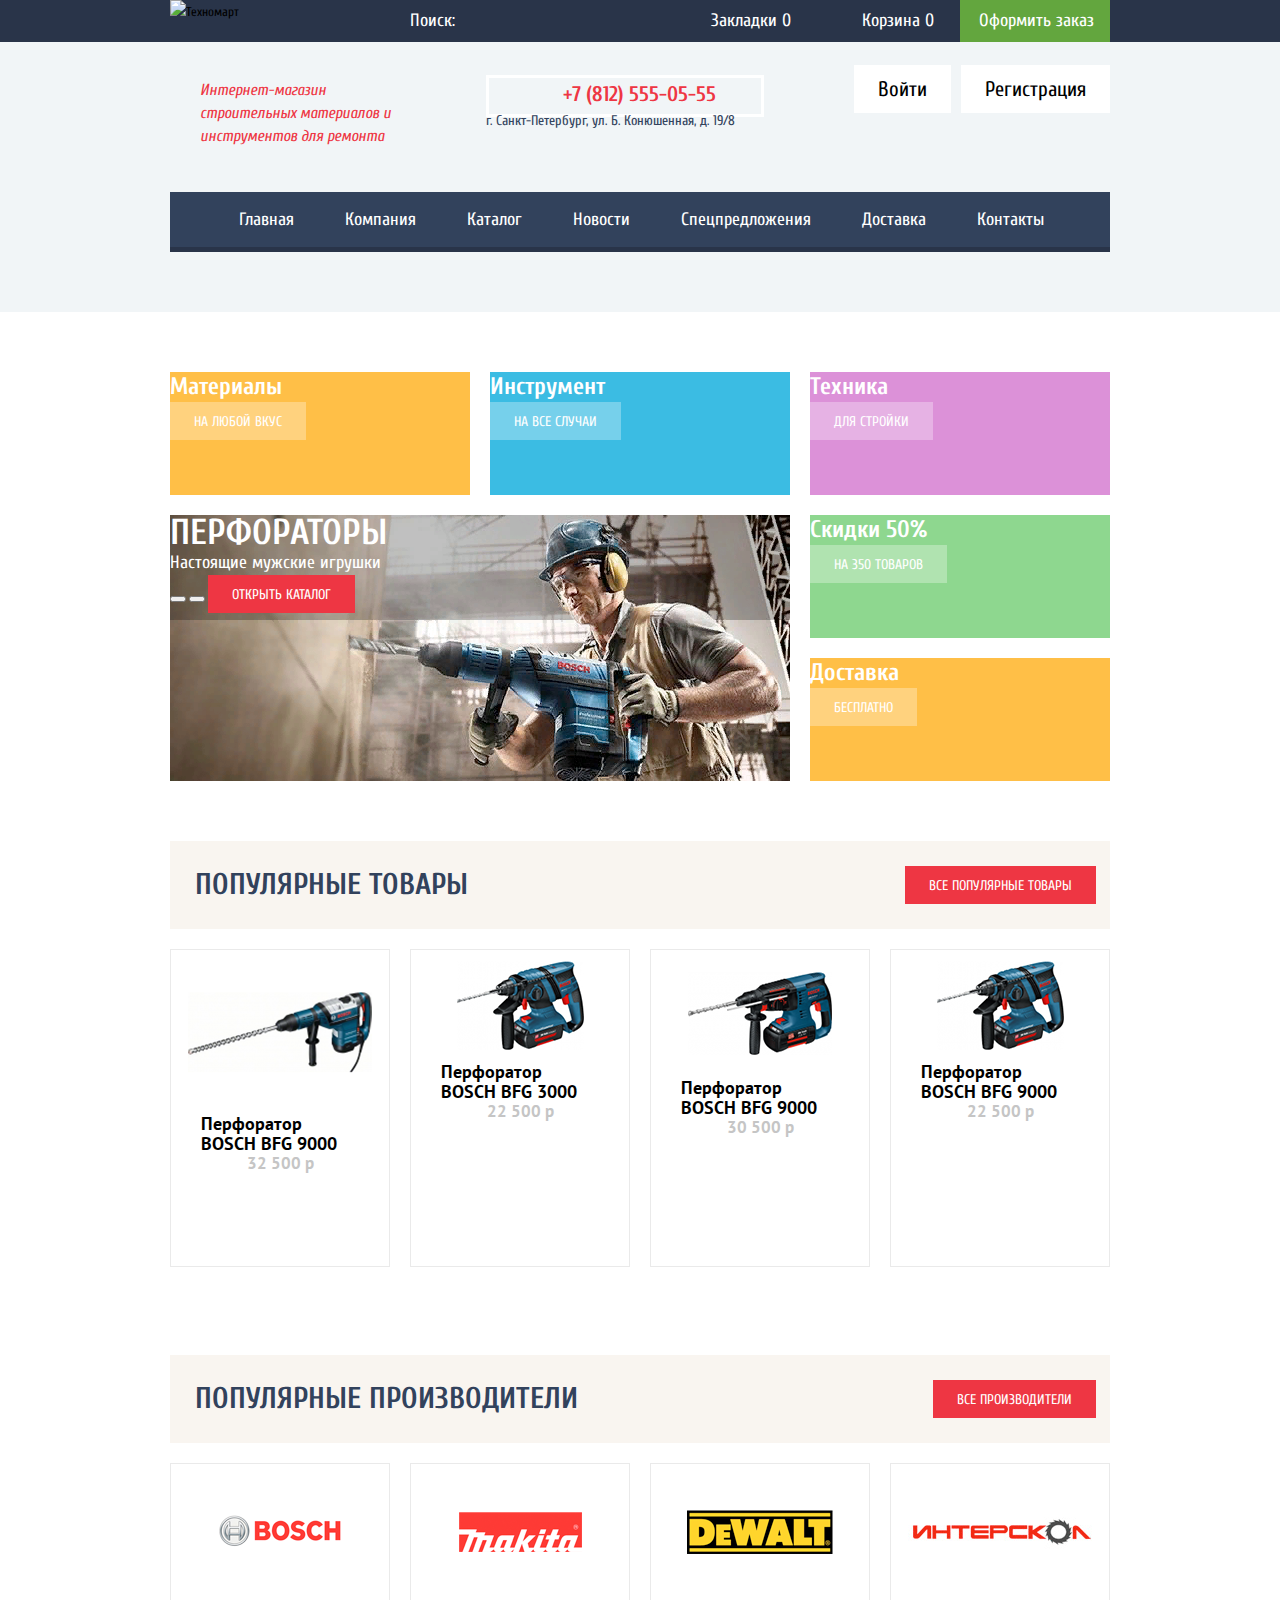
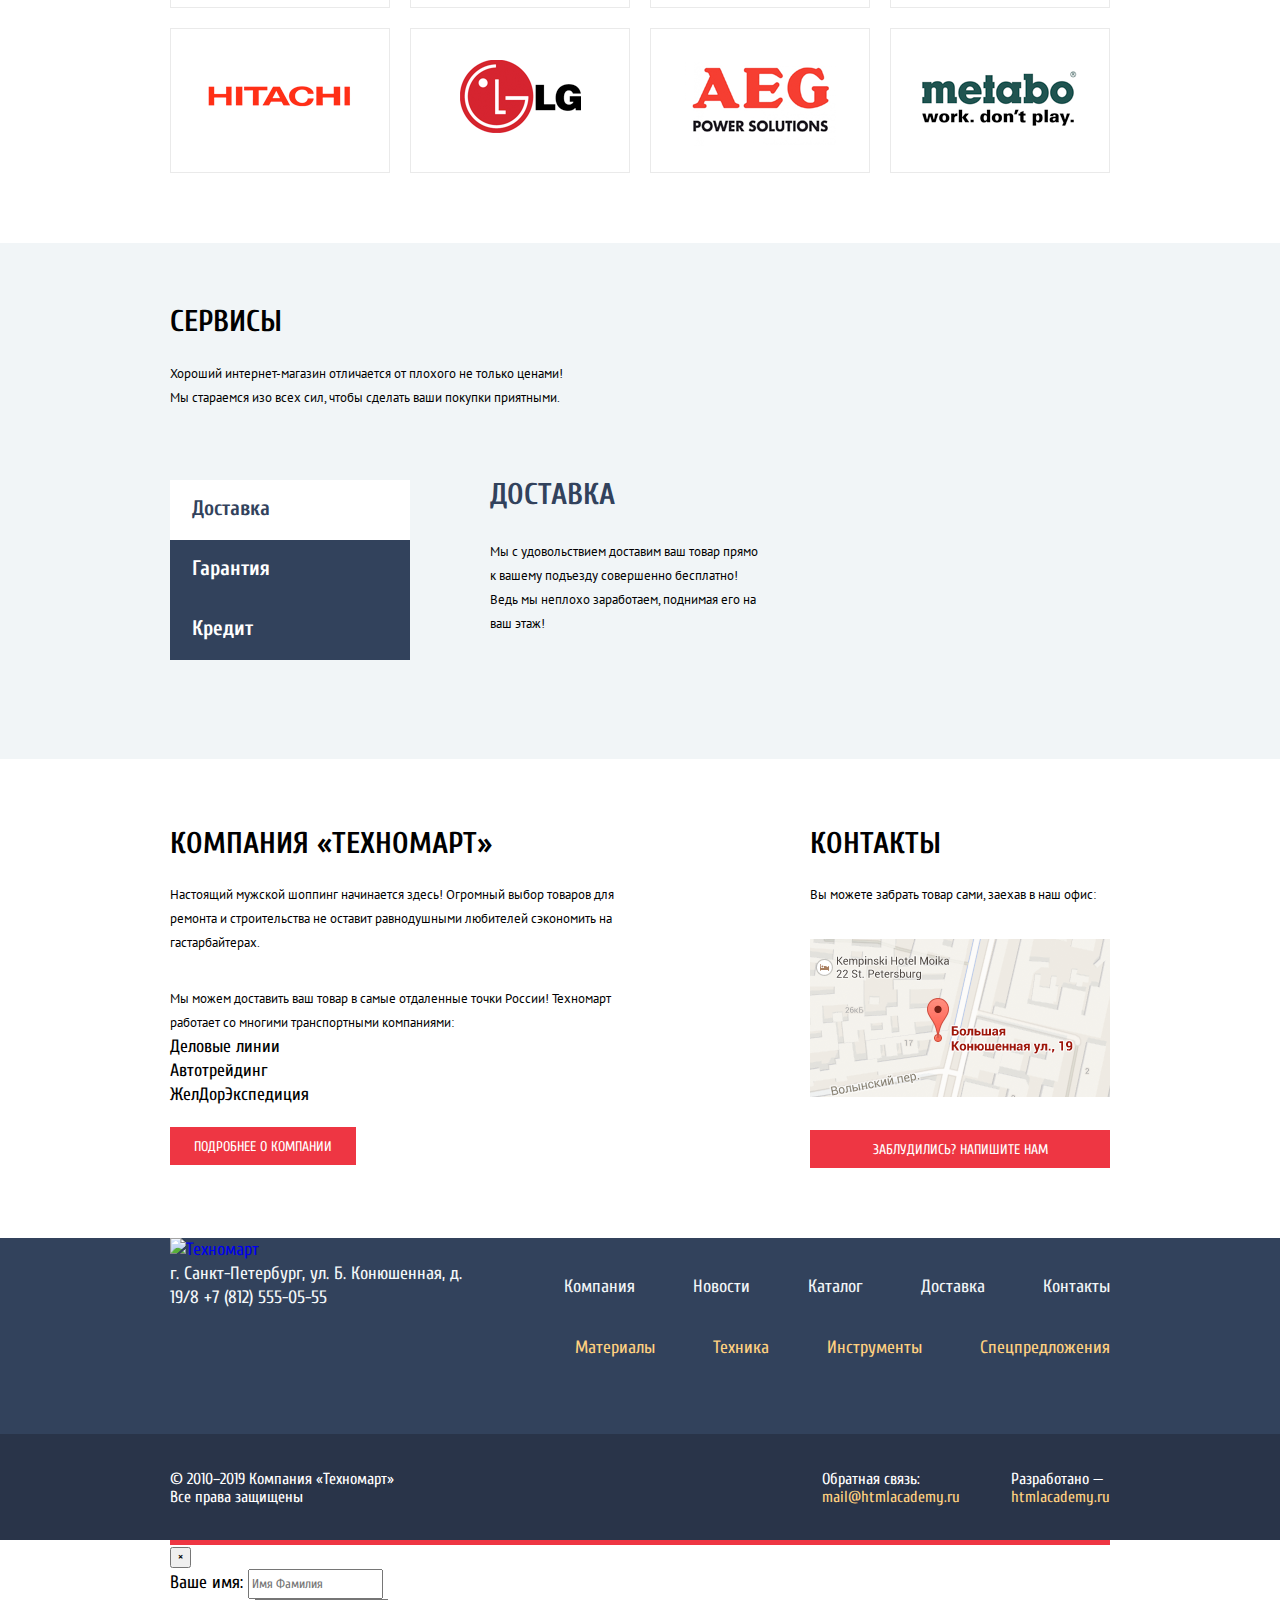
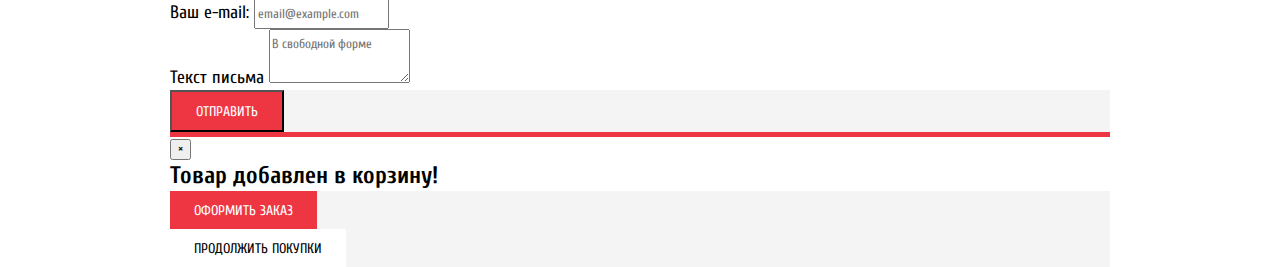
==== commit d651e4eb: "flex" ====
--- a/index.html
+++ b/index.html
@@ -9,6 +9,10 @@
   <link rel="icon" href="img/icon.svg" type="image/svg+xml">
   <link rel="apple-touch-icon" href="img/icon-180.png"><!-- 180×180 -->
   <link rel="manifest" href="manifest.webmanifest">
+  <link href="https://fonts.googleapis.com/css2?family=Cuprum:ital,wght@0,400;0,700;1,400&display=swap"
+    rel="stylesheet">
+  <link href="https://fonts.googleapis.com/css2?family=PT+Sans:ital,wght@0,400;0,700;1,400&display=swap"
+    rel="stylesheet">
   <link rel="stylesheet" href="css/normalize.css">
   <link rel="stylesheet" href="css/style.css">
   <title>HTML Academy: Техномарт</title>
@@ -19,35 +23,40 @@
     <!-- Top -->
     <div class="header-top">
       <!-- Logo -->
-      <a class="logo" aria-label="Техномарт" title="Техномарт">
-        <img class="logo-image" src="#" alt="Техномарт" width="108" height="18">
-      </a>
-      <!-- Form -->
-      <form action="#" class="header-search">
-        <label class="header-search-label" for="#"></label>
-        <input type="search" name="query" id="#" required class="header-search-field" placeholder="Поиск:">
-      </form>
-      <!-- User-action-list -->
-      <ul class="action">
-        <li class="action-item">
-          <a href="#" class="action-link">Закладки<span>0</span></a>
-        </li>
-        <li class="action-item">
-          <a href="#" class="action-link">Корзина<span>0</span></a>
-        </li>
-        <li class="action-item">
-          <a href="#" class="action-link button">Оформить заказ</a>
-        </li>
-      </ul>
+      <div class="container">
+
+        <a class="logo" aria-label="Техномарт" title="Техномарт">
+          <img class="logo-image" src="#" alt="Техномарт" width="108" height="18">
+        </a>
+        <!-- Form -->
+        <form action="#" class="header-search">
+          <label class="header-search-label" for="#"></label>
+          <input type="search" name="query" id="#" required class="header-search-field" placeholder="Поиск:">
+        </form>
+        <!-- User-action-list -->
+        <ul class="action">
+          <li class="action-item">
+            <a href="#" class="action-link">Закладки <span>0</span></a>
+          </li>
+          <li class="action-item">
+            <a href="#" class="action-link">Корзина <span>0</span></a>
+          </li>
+          <li class="action-item">
+            <a href="#" class="action-link button-green">Оформить заказ</a>
+          </li>
+        </ul>
+
+      </div>
     </div>
     <!-- /Top -->
-    <div class="header-grey">
-      <div class="header-middle">
+    <div class="header-middle">
+      <div class="container">
+
         <!-- Page title -->
         <h1 class="site-title">Интернет-магазин строительных материалов и инструментов для ремонта</h1>
         <!-- Information-->
         <p class="header-info">
-          <a href="tel:+78125550555" class="header-phone">+7 (812) 555-05-55</a>
+          <a href="tel:+78125550555" class="header-phone">+7 (812) 555-05-55</a><br>
           г. Санкт-Петербург, ул. Б. Конюшенная, д. 19/8
         </p>
         <!-- User -->
@@ -61,9 +70,12 @@
             </li>
           </ul>
         </div>
-      </div>
-      <!-- Menu -->
-      <nav class="nav">
+
+      </div>
+    </div>
+    <!-- Menu -->
+    <nav class="nav">
+      <div class="container">
         <ul class="menu">
           <li class="menu-item">
             <a href="#" class="menu-link">Главная</a>
@@ -87,325 +99,345 @@
             <a href="#" class="menu-link">Контакты</a>
           </li>
         </ul>
-
-      </nav>
-    </div>
+      </div>
+    </nav>
   </header>
-  <main class="container">
-
+  <main>
     <section class="promo">
-      <h2 class="visually-hidden">Перечень услуг</h2>
-      <!-- List -->
-      <ul class="promo-list">
-        <li class="promo-item cart-yellow promo-item-news">
-          <h3 class="promo-item-title">Материалы</h3>
-          <a href="#" class="button promo-item-button">На любой вкус</a>
-        </li>
-        <li class="promo-item cart-blue">
-          <h3 class="promo-item-title">Инструмент</h3>
-          <a href="" class="button promo-item-button">На все случаи</a>
-        </li>
-        <li class="promo-item cart-lilac">
-          <h3 class="promo-item-title">Техника</h3>
-          <a href="" class="button promo-item-button">Для стройки</a>
-        </li>
-        <!-- Slider -->
-        <li class="promo-slider">
-          <ul class="promo-slider-list">
-            <li class="promo-slider-item">
-              <div class="promo-slider-header">
-                <h3 class="promo-slider-title">Перфораторы</h3>
-                <p class="promo-slider-text">Настоящие мужские игрушки</p>
-              </div>
-              <button class="promo-slider-arrow"></button>
-              <button class="promo-slider-arrow"></button>
-              <a href="#" class="button button-red">Открыть каталог</a>
-            </li>
-          </ul>
-        </li>
-        <li class="promo-item cart-greenlight">
-          <h3 class="promo-item-title">Скидки 50%</h3>
-          <a href="" class="button promo-item-button">На 350 товаров</a>
-        </li>
-        <li class="promo-item cart-yellow">
-          <h3 class="promo-item-title">Доставка</h3>
-          <a href="" class="button promo-item-button">Бесплатно</a>
-        </li>
-      </ul>
+      <div class="container">
+        <h2 class="visually-hidden">Перечень услуг</h2>
+        <!-- List -->
+        <ul class="promo-list">
+          <li class="promo-item promo-item-1">
+            <h3 class="promo-item-title">Материалы</h3>
+            <a href="#" class="button promo-item-button">На любой вкус</a>
+          </li>
+          <li class="promo-item promo-item-2">
+            <h3 class="promo-item-title">Инструмент</h3>
+            <a href="" class="button promo-item-button">На все случаи</a>
+          </li>
+          <li class="promo-item promo-item-3">
+            <h3 class="promo-item-title">Техника</h3>
+            <a href="" class="button promo-item-button">Для стройки</a>
+          </li>
+          <!-- Slider -->
+          <li class="promo-slider">
+            <ul class="promo-slider-list">
+              <li class="promo-slider-item">
+                <div class="promo-slider-header">
+                  <h3 class="promo-slider-title">Перфораторы</h3>
+                  <p class="promo-slider-text">Настоящие мужские игрушки</p>
+                </div>
+                <button class="promo-slider-arrow"></button>
+                <button class="promo-slider-arrow"></button>
+                <a href="#" class="button button-red">Открыть каталог</a>
+              </li>
+            </ul>
+          </li>
+          <li class="promo-item promo-item-4">
+            <h3 class="promo-item-title">Скидки 50%</h3>
+            <a href="" class="button promo-item-button">На 350 товаров</a>
+          </li>
+          <li class="promo-item promo-item-5">
+            <h3 class="promo-item-title">Доставка</h3>
+            <a href="" class="button promo-item-button">Бесплатно</a>
+          </li>
+        </ul>
+      </div>
     </section>
     <section class="bestsellers">
-      <header class="section-header">
-        <h2 class="section-title">Популярные товары</h2>
-        <a class="button button-red" href="catalog.html">Все популярные товары</a>
-      </header>
-      <ul class="catalog-list">
-        <li class="catalog-item">
-          <a class="catalog-link" href="#">
-            <h3 class="catalog-title">Перфоратор BOSCH BFG 9000</h3>
-            <img src="img/Object-1.png" width="184" height="168" alt="Перфоратор bosh bg-9000">
-            <p class="old-price">32 500 р</p>
-            <p class="new-price">25 500 р</p>
-          </a>
-        </li>
-        <li class="catalog-item">
-          <a class="catalog-link" href="#">
-            <h3 class="catalog-title">Перфоратор BOSCH BFG 3000</h3>
-            <img src="img/Object-2.png" width="127" height="112" alt="Перфоратор bosh bg-3000">
-            <p class="old-price">22 500 р</p>
-            <p class="new-price">15 500 р</p>
-          </a>
-        </li>
-        <li class="catalog-item">
-          <a class="catalog-link" href="#">
-            <h3 class="catalog-title">Перфоратор BOSCH BFG 9000</h3>
-            <img src="img/Object.png" width="144" height="128" alt="Перфоратор bosh bg-6000">
-            <p class="old-price">30 500 р</p>
-            <p class="new-price">25 500 р</p>
-
-          </a>
-        </li>
-        <li class="catalog-item">
-          <a class="catalog-link" href="#">
-            <h3 class="catalog-title">Перфоратор BOSCH BFG 9000</h3>
-            <img src="img/Object-2.png" width="127" height="112" alt="Перфоратор bosh bg-2000">
-            <p class="old-price">22 500 р</p>
-            <p class="new-price">12 500 р</p>
-          </a>
-        </li>
-
-      </ul>
+      <div class="container">
+        <header class="section-header">
+          <h2 class="section-title">Популярные товары</h2>
+          <a class="button button-red" href="catalog.html">Все популярные товары</a>
+        </header>
+        <ul class="catalog-list">
+          <li class="catalog-item">
+            <a class="catalog-link" href="#">
+              <h3 class="catalog-title">Перфоратор BOSCH BFG 9000</h3>
+              <img class="catalog-link-img" src="img/perforator-1.png" width="184" height="168"
+                alt="Перфоратор bosh bg-9000">
+              <p class="old-price">32 500 р</p>
+              <p class="new-price">25 500 р</p>
+            </a>
+          </li>
+          <li class="catalog-item">
+            <a class="catalog-link" href="#">
+              <h3 class="catalog-title">Перфоратор BOSCH BFG 3000</h3>
+              <img class="catalog-link-img" src="img/perforator-2.png" width="127" height="112"
+                alt="Перфоратор bosh bg-3000">
+              <p class="old-price">22 500 р</p>
+              <p class="new-price">15 500 р</p>
+            </a>
+          </li>
+          <li class="catalog-item">
+            <a class="catalog-link" href="#">
+              <h3 class="catalog-title">Перфоратор BOSCH BFG 9000</h3>
+              <img class="catalog-link-img" src="img/perforator.png" width="144" height="128"
+                alt="Перфоратор bosh bg-6000">
+              <p class="old-price">30 500 р</p>
+              <p class="new-price">25 500 р</p>
+            </a>
+          </li>
+          <li class="catalog-item">
+            <a class="catalog-link" href="#">
+              <h3 class="catalog-title">Перфоратор BOSCH BFG 9000</h3>
+              <img class="catalog-link-img" src="img/perforator-2.png" width="127" height="112"
+                alt="Перфоратор bosh bg-2000">
+              <p class="old-price">22 500 р</p>
+              <p class="new-price">12 500 р</p>
+            </a>
+          </li>
+        </ul>
+      </div>
+      </div>
     </section>
     <section class="manufacture">
-      <header class="section-header">
-        <h2 class="section-title">Популярные производители</h2>
-        <a href="catalog.html" class="button button-red">Все производители</a>
-      </header>
-      <ul class="manufacture-list">
-        <li class="manufacture-item">
-          <a class="manufacture-link" href="#">
-            <img class="manufacture-link" src="img/partner-logo-7.png" width="220" height="145"
-              alt="Логотип партнера Bosh">
-          </a>
-        </li>
-        <li class="manufacture-item">
-          <a class="manufacture-link" href="#">
-            <img class="manufacture-link" src="img/partner-logo-6.png" width="220" height="145"
-              alt="Логтип партнера Makita">
-          </a>
-        </li>
-        <li class="manufacture-item">
-          <a class="manufacture-link" href="#">
-            <img class="manufacture-link" src="img/partner-logo-5.png" width="220" height="145"
-              alt="Логтип партнера DeWalt">
-          </a>
-        </li>
-        <li class="manufacture-item">
-          <a class="manufacture-link" href="#">
-            <img class="manufacture-link" src="img/partner-logo-4.png" width="220" height="145"
-              alt="Логтип партнера Interskol">
-          </a>
-        </li>
-        <li class="manufacture-item">
-          <a class="manufacture-link" href="#">
-            <img class="manufacture-link" src="img/partner-logo-3.png" width="220" height="145"
-              alt="Логтип партнера Hitachi">
-          </a>
-        </li>
-        <li class="manufacture-item">
-          <a class="manufacture-link" href="#">
-            <img class="manufacture-link" src="img/partner-logo-2.png" width="220" height="145"
-              alt="Логтип партнера Lg">
-          </a>
-        </li>
-        <li class="manufacture-item">
-          <a class="manufacture-link" href="#">
-            <img class="manufacture-link" src="img/partner-logo-1.png" width="220" height="145"
-              alt="Логтип партнера Aeg">
-          </a>
-        </li>
-        <li class="manufacture-item">
-          <a class="manufacture-link" href="#">
-            <img class="manufacture-link" src="img/partner-logo.png" width="220" height="145"
-              alt="Логтип партнера Metabo">
-          </a>
-        </li>
-      </ul>
+      <div class="container">
+        <header class="section-header">
+          <h2 class="section-title">Популярные производители</h2>
+          <a href="catalog.html" class="button button-red">Все производители</a>
+        </header>
+        <ul class="manufacture-list">
+          <li class="manufacture-item">
+            <a class="manufacture-link" href="#">
+              <img class="manufacture-link" src="img/partner-logo-1.png" width="126" height="37"
+                alt="Логотип партнера Bosh">
+            </a>
+          </li>
+          <li class="manufacture-item">
+            <a class="manufacture-link" href="#">
+              <img class="manufacture-link" src="img/partner-logo-2.png" width="123" height="40"
+                alt="Логтип партнера Makita">
+            </a>
+          </li>
+          <li class="manufacture-item">
+            <a class="manufacture-link" href="#">
+              <img class="manufacture-link" src="img/partner-logo-3.png" width="146" height="44"
+                alt="Логтип партнера DeWalt">
+            </a>
+          </li>
+          <li class="manufacture-item">
+            <a class="manufacture-link" href="#">
+              <img class="manufacture-link" src="img/partner-logo-4.png" width="200" height="76"
+                alt="Логтип партнера Interskol">
+            </a>
+          </li>
+          <li class="manufacture-item">
+            <a class="manufacture-link" href="#">
+              <img class="manufacture-link" src="img/partner-logo-5.png" width="169" height="31"
+                alt="Логтип партнера Hitachi">
+            </a>
+          </li>
+          <li class="manufacture-item">
+            <a class="manufacture-link" href="#">
+              <img class="manufacture-link" src="img/partner-logo-6.png" width="121" height="73"
+                alt="Логтип партнера Lg">
+            </a>
+          </li>
+          <li class="manufacture-item">
+            <a class="manufacture-link" href="#">
+              <img class="manufacture-link" src="img/partner-logo-7.png" width="151" height="98"
+                alt="Логтип партнера Aeg">
+            </a>
+          </li>
+          <li class="manufacture-item">
+            <a class="manufacture-link" href="#">
+              <img class="manufacture-link" src="img/partner-logo-8.png" width="206" height="73"
+                alt="Логтип партнера Metabo">
+            </a>
+          </li>
+        </ul>
+      </div>
     </section>
     <section class="services">
-      <!-- Title -->
-      <h2 class="section-title">Сервисы</h2>
-      <p class="servicer-lead">Хороший интернет-магазин отличается от плохого не только ценами!
-        Мы стараемся изо всех сил, чтобы сделать ваши покупки приятными.</p>
-      <!-- Tabs -->
-      <div class="services-tabs tabs">
-        <!-- left side control-->
-        <ul class="tabs-controls">
-          <li class="tabs-controls-item">
-            <button class="tabs-control-btn active">Доставка</button>
-          </li>
-          <li class="tabs-controls-item">
-            <button class="tabs-control-btn">Гарантия</button>
-          </li>
-          <li class="tabs-controls-item">
-            <button class="tabs-control-btn">Кредит</button>
-          </li>
-        </ul>
-        <!-- right side content-->
-        <div class="tabs-content">
-          <div class="tabs-content-item active">
-            <h3 class="tabs-content-title">Доставка</h3>
-            <p class="tabs-content-text">
-              Мы с удовольствием доставим ваш товар прямо
-              к вашему подъезду совершенно бесплатно!
-              Ведь мы неплохо заработаем,
-              поднимая его на ваш этаж!
-            </p>
+      <div class="container">
+        <!-- Title -->
+        <h2 class="section-title">Сервисы</h2>
+        <p class="services-lead">Хороший интернет-магазин отличается от плохого не только ценами!
+          Мы стараемся изо всех сил, чтобы сделать ваши покупки приятными.</p>
+        <!-- Tabs -->
+        <div class="services-tabs tabs">
+          <!-- left side control-->
+          <ul class="tabs-controls">
+            <li class="tabs-controls-item">
+              <button class="tabs-control-btn active">Доставка</button>
+            </li>
+            <li class="tabs-controls-item">
+              <button class="tabs-control-btn">Гарантия</button>
+            </li>
+            <li class="tabs-controls-item">
+              <button class="tabs-control-btn">Кредит</button>
+            </li>
+          </ul>
+          <!-- right side content-->
+          <div class="tabs-content">
+            <div class="tabs-content-item active">
+              <h3 class="tabs-content-title">Доставка</h3>
+              <p class="tabs-content-text">
+                Мы с удовольствием доставим ваш товар прямо
+                к вашему подъезду совершенно бесплатно!
+                Ведь мы неплохо заработаем,
+                поднимая его на ваш этаж!
+              </p>
+            </div>
+            <div class="tabs-content-item visually-hidden">
+              <h3 class="tabs-content-title">Гарантия</h3>
+              <p class="tabs-content-text">
+                Если купленный у нас товар поломается или заискрит, а также в случае пожара, спровоцированного его
+                возгоранием, вы всегда можете быть уверены в нашей гарантии. Мы обменяем сгоревший товар на новый. Дом
+                уж
+                восстановите как-нибудь сами.
+              </p>
+            </div>
+            <div class="tabs-content-item visually-hidden">
+              <h3 class="tabs-content-title">Кредит</h3>
+              <p class="tabs-content-text">
+                Залезть в долговую яму стало проще! Кредитные консультанты придут вам на помощь.
+              </p>
+            </div>
           </div>
-          <div class="tabs-content-item">
-            <h3 class="tabs-content-title">Гарантия</h3>
-            <p class="tabs-content-text">
-              Если купленный у нас товар поломается или заискрит, а также в случае пожара, спровоцированного его
-              возгоранием, вы всегда можете быть уверены в нашей гарантии. Мы обменяем сгоревший товар на новый. Дом уж
-              восстановите как-нибудь сами.
-            </p>
-          </div>
-          <div class="tabs-content-item">
-            <h3 class="tabs-content-title">Кредит</h3>
-            <p class="tabs-content-text">
-              Залезть в долговую яму стало проще! Кредитные консультанты придут вам на помощь.
-            </p>
-          </div>
-        </div>
-      </div>
-    </section>
-
+
+        </div>
+    </section>
     <section class="about">
       <h2 class="visually-hidden">Об компании Техномарт</h2>
-      <!-- left side -->
-      <div class="about-column">
-        <h3 class="section-title">Компания «Техномарт»</h3>
-        <p class="about-text">
-          Настоящий мужской шоппинг начинается здесь! Огромный выбор товаров для ремонта и строительства не оставит
-          равнодушными любителей сэкономить на гастарбайтерах.
-        </p>
-        <p class="about-text">
-          Мы можем доставить ваш товар в самые отдаленные точки России!
-          Техномарт работает со многими транспортными компаниями:
-        </p>
-        <ul class="about-list">
-          <li class="about-list-item">Деловые линии</li>
-          <li class="about-list-item">Автотрейдинг</li>
-          <li class="about-list-item">ЖелДорЭкспедиция</li>
-        </ul>
-        <a href="#" class="button button-red">Подробнее о компании</a>
-      </div>
-      <!-- right side -->
-      <div class="about-column">
-        <h3 class="section-title">Контакты</h3>
-        <p class="about-text">
-          Вы можете забрать товар сами,
-          заехав в наш офис:
-        </p>
-        <figure class="map-content">
-          <a href="#" class="about-map">
-            <img src="img/map-mini.png" width="300" height="158" alt="" class="about-map-image">
-          </a>
-        </figure>
-        <a href="#" class="button button-red">Заблудились? Напишите нам</a>
-      </div>
-
+      <div class="container">
+        <!-- left side -->
+        <div class="about-column">
+          <h3 class="section-title">Компания «Техномарт»</h3>
+          <p class="about-text">
+            Настоящий мужской шоппинг начинается здесь! Огромный выбор товаров для ремонта и строительства не оставит
+            равнодушными любителей сэкономить на гастарбайтерах.
+          </p>
+          <p class="about-text">
+            Мы можем доставить ваш товар в самые отдаленные точки России!
+            Техномарт работает со многими транспортными компаниями:
+          </p>
+          <ul class="about-list">
+            <li class="about-list-item">Деловые линии</li>
+            <li class="about-list-item">Автотрейдинг</li>
+            <li class="about-list-item">ЖелДорЭкспедиция</li>
+          </ul>
+          <a href="#" class="button button-red">Подробнее о компании</a>
+        </div>
+        <!-- right side -->
+        <div class="about-column">
+          <h3 class="section-title">Контакты</h3>
+          <p class="about-text">
+            Вы можете забрать товар сами,
+            заехав в наш офис:
+          </p>
+          <figure class="map-content">
+            <a href="#" class="about-map">
+              <img src="img/map-mini.png" class="about-map-image" width="300" height="158" alt="">
+            </a>
+          </figure>
+          <a href="#" class="button button-red button-red-wide">Заблудились? Напишите нам</a>
+        </div>
+
+      </div>
     </section>
   </main>
   <footer class="footer">
     <section class="footer-section footer-top">
-      <div class="footer-contacts">
-        <a href="#" class="logo">
-          <img class="logo-image" src="#" alt="Техномарт">
-        </a>
-        <p class="footer-address">
-          г. Санкт-Петербург, ул. Б. Конюшенная, д. 19/8
-          <a href="tel:+78125550555" class="footer-phone">+7 (812) 555-05-55</a>
+      <div class="container">
+        <div class="footer-contacts">
+          <a href="#" class="logo">
+            <img class="logo-image" src="#" alt="Техномарт">
+          </a>
+          <p class="footer-address">
+            г. Санкт-Петербург, ул. Б. Конюшенная, д. 19/8
+            <a href="tel:+78125550555" class="footer-phone">+7 (812) 555-05-55</a>
+          </p>
+        </div>
+        <nav class="footer-nav">
+          <ul class="footer-menu footer-menu-top">
+            <li class="footer-menu-item"><a href="#" class="footer-menu-link">Компания</a></li>
+            <li class="footer-menu-item"><a href="#" class="footer-menu-link">Новости</a></li>
+            <li class="footer-menu-item"><a href="#" class="footer-menu-link">Каталог</a></li>
+            <li class="footer-menu-item"><a href="#" class="footer-menu-link">Доставка</a></li>
+            <li class="footer-menu-item"><a href="#" class="footer-menu-link">Контакты</a></li>
+          </ul>
+          <ul class="footer-menu footer-menu-bottom">
+            <li class="footer-menu-item"><a href="#" class="footer-menu-link">Материалы</a></li>
+            <li class="footer-menu-item"><a href="#" class="footer-menu-link">Техника</a></li>
+            <li class="footer-menu-item"><a href="#" class="footer-menu-link">Инструменты</a></li>
+            <li class="footer-menu-item"><a href="#" class="footer-menu-link">Спецпредложения</a></li>
+          </ul>
+        </nav>
+
+      </div>
+    </section>
+    <section class="footer-section footer-bottom">
+      <div class="container">
+        <p class="footer-copyright">
+          © 2010–2019 Компания «Техномарт» Все права защищены
         </p>
-      </div>
-      <nav class="footer-nav">
-        <ul class="footer-menu footer-menu-top">
-          <li class="footer-menu-item"><a href="#" class="footer-menu-link">Компания</a></li>
-          <li class="footer-menu-item"><a href="#" class="footer-menu-link">Новости</a></li>
-          <li class="footer-menu-item"><a href="#" class="footer-menu-link">Каталог</a></li>
-          <li class="footer-menu-item"><a href="#" class="footer-menu-link">Доставка</a></li>
-          <li class="footer-menu-item"><a href="#" class="footer-menu-link">Контакты</a></li>
-        </ul>
-        <ul class="footer-menu footer-menu-bottom">
-          <li class="footer-menu-item"><a href="#" class="footer-menu-link">Материалы</a></li>
-          <li class="footer-menu-item"><a href="#" class="footer-menu-link">Техника</a></li>
-          <li class="footer-menu-item"><a href="#" class="footer-menu-link">Инструменты</a></li>
-          <li class="footer-menu-item"><a href="#" class="footer-menu-link">Спецпредложения</a></li>
-        </ul>
-      </nav>
-    </section>
-    <section class="footer-section footer-bottom">
-      <p class="footer-copyright">
-        © 2010–2019 Компания «Техномарт» Все права защищены
-      </p>
-      <ul class="social">
-        <li class="social-item"><a href="#" class="social-link"><svg class="social-ico"></svg></a></li>
-        <li class="social-item"><a href="#" class="social-link"><svg class="social-ico"></svg></a></li>
-        <li class="social-item"><a href="#" class="social-link"><svg class="social-ico"></svg></a></li>
-      </ul>
-      <div class="footer-info">
-        <p class="footer-info-item">Обратная связь: <a href="mailto:mail@htmlacademy.ru"
-            class="footer-info-link">mail@htmlacademy.ru</a></p>
-        <p class="footer-info-item">Разработано — <a href="#" class="footer-info-link">htmlacademy.ru</a></p>
-      </div>
-    </section>
-
+        <ul class="social">
+          <li class="social-item"><a href="#" class="social-link"></a></li>
+          <li class="social-item"><a href="#" class="social-link"></a></li>
+          <li class="social-item"><a href="#" class="social-link"></a></li>
+        </ul>
+        <div class="footer-info">
+          <p class="footer-info-item">Обратная связь: <br><a href="mailto:mail@htmlacademy.ru"
+              class="footer-info-link">mail@htmlacademy.ru</a></p>
+          <p class="footer-info-item">Разработано —<br> <a href="#" class="footer-info-link">htmlacademy.ru</a></p>
+        </div>
+      </div>
+    </section>
   </footer>
   <section class="modal-overlay">
     <!-- Feedback-popup -->
-    <div class="feedback">
-      <button class="exit">&times;</button>
-      <form action="#" class="feedback-form">
-        <div class="feedback-form-row">
-          <div class="feedback-form-group">
-            <label for="name" class="feedback-form-label">Ваше имя:</label>
-            <input type="text" name="name" id="name" class="feedback-form-field" placeholder="Имя Фамилия">
+    <div class="container">
+      <div class="feedback">
+        <button class="exit">&times;</button>
+        <form action="#" class="feedback-form">
+          <div class="feedback-form-row">
+            <div class="feedback-form-group">
+              <label for="name" class="feedback-form-label">Ваше имя:</label>
+              <input type="text" name="name" id="name" class="feedback-form-field" placeholder="Имя Фамилия">
+            </div>
+            <div class="feedback-form-group">
+              <label for="mail" class="feedback-form-label">Ваш e-mail:</label>
+              <input type="email" name="mail" id="mail" class="feedback-form-field" placeholder="email@example.com">
+            </div>
+            <div class="feedback-form-group">
+              <label for="comment" class="feedback-form-label">Текст письма</label>
+              <textarea name="comment" id="comment" class="feedback-form-field feedback-form-text-area"
+                placeholder="В свободной форме"></textarea>
+            </div>
           </div>
-          <div class="feedback-form-group">
-            <label for="mail" class="feedback-form-label">Ваш e-mail:</label>
-            <input type="email" name="mail" id="mail" class="feedback-form-field" placeholder="email@example.com">
+          <div class="form-row grey-section">
+            <button type="submit" class="button button-red">Отправить</button>
           </div>
-          <div class="feedback-form-group">
-            <label for="comment" class="feedback-form-label">Текст письма</label>
-            <textarea name="comment" id="comment" class="feedback-form-field feedback-form-text-area"
-              placeholder="В свободной форме"></textarea>
-          </div>
-        </div>
-        <div class="form-row grey-section">
-          <button type="submit" class="button button-red">Отправить</button>
-        </div>
-      </form>
+        </form>
+      </div>
     </div>
     <!-- Map -->
-    <div class="map">
-      <!-- Тут будет iframe -->
+    <div class="container">
+      <div class="map">
+        <!-- Тут будет iframe -->
+      </div>
     </div>
     <!-- Basket -->
-    <div class="basket-modal">
-      <button class="exit">&times;</button>
-      <h3 class="basket-modal-title">Товар добавлен в корзину!</h3>
-      <div class="basket-modal-footer grey-section">
-        <ul class="basket-modal-list">
-          <li class="basket-modal-item">
-            <a href="#" class="basket-modal-link button button-red">Оформить заказ</a>
-          </li>
-          <li class="basket-modal-item"><a href="#" class="basket-modal-link button button-basket">Продолжить
-              покупки</a>
-          </li>
-        </ul>
+    <div class="container">
+      <div class="basket-modal">
+        <button class="exit">&times;</button>
+        <h3 class="basket-modal-title">Товар добавлен в корзину!</h3>
+        <div class="basket-modal-footer grey-section">
+          <ul class="basket-modal-list">
+            <li class="basket-modal-item">
+              <a href="#" class="basket-modal-link button button-red">Оформить заказ</a>
+            </li>
+            <li class="basket-modal-item"><a href="#" class="basket-modal-link button button-basket">Продолжить
+                покупки</a>
+            </li>
+          </ul>
+        </div>
       </div>
     </div>
   </section>
-
 </body>
 
 </html>
--- a/css/style.css
+++ b/css/style.css
@@ -1,95 +1,58 @@
-@font-face {
-	font-family: "Cuprum";
-  src: local("Cuprum");
-	src: url("../fonts/cuprum.woff2"),
-       url("../fonts/cuprum.woff");
-  font-weight: normal;
-  font-style: normal;
-}
-
-@font-face {
-	font-family: "Cuprum";
-  src: local("Cuprumbold");
-	src: url("../fonts/cuprumbold.woff2"),
-       url("../fonts/cuprumbold.woff2");
-  font-weight: 700;
-  font-style: normal;
-}
-
-@font-face {
-	font-family: "Cuprum";
-  src: local("Cuprum");
-	src: url("../fonts/cuprumbolditalic.woff2"),
-       url("../fonts/cuprumbolditalic.woff");
-  font-weight: 700;
-  font-style: italic;
-}
-
-@font-face {
-	font-family: "Cuprum";
-  src: local("Cuprum");
-	src: url("../fonts/cuprumitalic.woff2"),
-       url("../fonts/cuprumitalic.woff");
-  font-weight: normal;
-  font-style: italic;
-}
-
-@font-face {
-	font-family: "PT Sans";
-  src: local("ptsans");
-	src: url("../fonts/ptsans.woff2"),
-       url("../fonts/ptsans.woff");
-  font-weight: normal;
-  font-style: normal;
-}
-
-@font-face {
-	font-family: "PT Sans";
-  src: local("ptsansbold");
-	src: url("../fonts/ptsansbold.woff2"),
-       url("../fonts/ptsansbold.woff");
-  font-weight: 700;
-  font-style: normal;
-}
-
 :root {
+  --basic-black: #000;
+  --sort-link: rgba(0, 0, 0, 0.3);
+  --link-active: #161D29;
+  --link-active-color: rgba(255, 255, 255, 0.5);
+  --basic-dark-grey: #1D2739;
+  --basic-grey: #293449;
+  --basic-light-grey: #32425C;
+  --basic-greylight: #A9A9A9;
+  --basic-light: #C5C5C5;
+  --basic-background: #F1F5F7;
+  --catalog-border: #EAEAEA;
+  --section-header: #F9F5F0;
+  --grey-section: #f4f4f4;
+  --sort-list: #F7F3EC;
+  --white: #FFFFFF;
+  --footer-top-link: rgba(241, 245, 247, 0.5);
+  --footer-bottom-link: rgba(255, 209, 128, 0.5);
   --basic-red: #EE3643;
   --button-red-hover: #CA2C37;
   --button-red-active: #BA2732;
-  --tabs-control-btn: #32425C;
   --basic-green: #63A63E;
-  --basic-grey: #293449;
-  --basic-light-grey: #32425C;
-  --basic-dark-grey: #1D2739;
-  --active: #161D29;
-  --basic-light: #C5C5C5;
-  --basic-greylight: #A9A9A9;
-  --basic-background: #F1F5F7;
-  --white: #FFFFFF;
-  --basic-black: #000;
+  --success: #5FBB2D;
+  --special-greenlight: #8ED78F;
   --special-yellow: #FFBF47;
+  --special-yellowlight: #FFD180;
   --special-blue: #3BBCE3;
   --special-lilac: #DC91D8;
-  --special-greenlight: #8ED78F;
-  --special-yellowlight: #FFD180;
-  --success: #5FBB2D;
-  --warning: #FFBF47;
-  --error: #BA2732;
-  --section-header: #F9F5F0;
-  --grey-section: #f4f4f4;
 }
 
 /* Global */
 
-body {
-font-family: "Cuprum", "Arial", sans-serif ;
-font-size: 13px;
-line-height: 24px;
-min-width: 941px;
-padding: 0;
-margin: 0;
-color: var(--basic-black);
-background-color: var(--white);
+.page {
+  box-sizing: border-box;
+  margin: 0;
+  padding: 0;
+  height: 100%;
+}
+
+.page-body {
+  font-family: "Cuprum", "Arial", sans-serif ;
+  font-size: 13px;
+  line-height: 24px;
+  font-weight: 400;
+  color: var(--basic-black);
+  min-width: 940px;
+  min-height: 100%;
+  display: grid;
+  grid-template-rows: min-content 1fr min-content;
+  align-content: start;
+}
+
+.container {
+  width: 940px;
+  margin: 0 auto;
 }
 
 a {
@@ -99,6 +62,36 @@
 img {
   max-width: 100%;
   height: auto;
+}
+
+ul {
+  padding: 0;
+  margin: 0;
+  list-style: none;
+}
+
+h1, h2, h3 {
+  padding: 0;
+  margin: 0;
+}
+
+p {
+  margin: 0;
+}
+
+.visually-hidden,
+.visually-hidden:not(:focus):not(:active) {
+position: absolute;
+overflow: hidden;
+clip: rect(0 0 0 0);
+width: 1px;
+height: 1px;
+margin: -1px;
+padding: 0;
+white-space: nowrap;
+border: 0;
+-webkit-clip-path: inset(100%);
+clip-path: inset(100%);
 }
 
 /* Button */
@@ -107,15 +100,19 @@
   color: var(--white);
   text-transform: uppercase;
   font-size: 14px;
-line-height: 18px;
+  line-height: 18px;
+  padding: 11px 24px 9px 24px;
+  outline: none;
+  display: inline-block;
+  transition: all 0.3s ease 0s;
 }
 
 .button-red {
   background-color: var(--basic-red);
-  border: none;
-}
-
-.button-red:hover {
+}
+
+.button-red:hover,
+.button-red:focus {
   background-color: var(--button-red-hover);
 }
 
@@ -123,15 +120,43 @@
   background-color: var(--button-red-active);
 }
 
+.filter-button {
+padding: 10px 79px;
+border: 1px solid #E5E5E5;
+}
+
 /* Header */
+
+.header {
+  background-color: var(--basic-background);
+}
 
 .header-top {
   background-color: var(--basic-grey);
+  margin-bottom: 37px;
+}
+
+.header-top .container {
+  display: flex;
+  justify-content: space-between;
+}
+
+
+.logo {
+  width: 220px;
 }
 
 .header-search-field {
+  font-size: 18px;
+  line-height: 24px;
+  color: var(--white);
   background-color: transparent;
   border: none;
+  padding: 9px 0 9px 17px;
+}
+
+input[type="search"] {
+  width: 270px;
 }
 
 .header-search-field::placeholder {
@@ -145,77 +170,122 @@
 .header-search-field:focus {
   background-color: var(--white);
   color: var(--basic-black);
-}
-
-.action-link,
-.header-search-field,
-.menu-link {
+  outline: none;
+  transition: all 0.3s ease 0s;
+}
+
+/* User-action list */
+
+.action {
+  display: flex;
+  justify-content: space-between;
+}
+
+.action-link {
   font-size: 18px;
   line-height: 24px;
-  color: var(--white)
-}
-
-/* User-action list */
-
-.action {
-  list-style: none;
-  padding: 0;
-  margin: 0;
+  color: var(--white);
+  display: inline-block;
+  padding: 9px 26px;
+  padding-left: 45px;
 }
 
 .action-link:active {
-  opacity: 0.5;
-  background-color: var(--active);
-}
-
-.action-item  .button {
+  color: var(--link-active-color);
+  background-color: var(--link-active);
+}
+
+.button-green {
   background-color: var(--basic-green);
-}
-
-.action-item .button:hover {
+  padding: 9px 16px 9px 19px;
+  display: inline-block;
+  transition: all 0.3s ease 0s;
+}
+
+.button-green:hover,
+.button-green:focus {
   background-color: var(--success);
 }
 
-/* Header background */
-
-.header-grey {
-  background-color: var(--basic-background);
+.button-green:active {
+  color: var(--link-active-color);
+  background-color: var(--basic-green);
+}
+
+/* User */
+
+.user-info {
+  background-color: var(--white);
+  font-size: 21px;
+  line-height: 21px;
+}
+
+.user-points {
+  display: flex;
+}
+
+.user-points-link {
+  font-size: 16px;
+  line-height: 18px;
+  color: var(--basic-light-grey);
+}
+
+.user-points-link:hover {
+  color: var(--basic-red);
+}
+
+.user-info:active,
+.user-points-link:active {
+  color: var(--basic-greylight);
 }
 
 /* Header middle */
+
+.header-middle .container {
+  margin-bottom: 44px;
+  display: flex;
+  justify-content: space-between;
+}
 
 .site-title {
   color: var(--basic-red);
-
   font-style: italic;
   font-weight: normal;
   font-size: 16px;
   line-height: 23px;
+  padding-left: 30px;
+  width: 205px;
 }
 
 .header-info {
   color: var(--basic-light-grey);
   font-size: 14px;
   line-height: 24px;
+
+
 }
 
 .header-phone {
   color: var(--basic-red);
-  font-weight: bold;
+  font-weight: 700;
   font-size: 21px;
   line-height: 30px;
+  border: 3px solid var(--white);
+  padding: 4px 45px 8px 74px;
 }
 
 .auth-list {
-  list-style: none;
-  padding: 0;
-  margin: 0;
+  display: grid;
+  grid-template-columns: repeat(2, min-content);
 }
 
 .auth-list-link {
   color: var(--basic-black);
   font-size: 21px;
   line-height: 21px;
+  background-color: var(--white);
+  padding: 12px 24px;
+  margin-left: 10px;
 }
 
 .auth-list-link:hover {
@@ -230,9 +300,20 @@
 
 .menu {
   background-color: var(--basic-light-grey);
-  list-style: none;
-  padding: 0;
-  margin: 0;
+  display: flex;
+  flex-wrap: wrap;
+  justify-content: center;
+  margin-bottom: 60px;
+  box-shadow: inset 0px -5px 0px #293449;
+
+}
+
+.menu-link {
+  font-size: 18px;
+  line-height: 24px;
+  color: var(--white);
+  padding: 16px 24px 20px 27px;
+  display: inline-block;
 }
 
 .menu-link:hover {
@@ -241,23 +322,55 @@
 
 .menu-link:active {
   background-color: var(--basic-dark-grey);
-  opacity: 0.5;
+  color: var(--link-active-color);
+  box-shadow: inset 0px -5px 0px #293449;
+}
+
+/* section header */
+
+.section-header {
+  background-color: var(--section-header);
+  margin-bottom: 20px;
+  display: flex;
+  justify-content: space-between;
+  align-items: center;
+  padding: 25px 14px 25px 25px;
+}
+
+.section-title {
+  text-transform: uppercase;
+  font-size: 30px;
+  line-height: 30px;
+}
+
+.section-header .section-title {
+  color: var(--basic-light-grey);
 }
 
 /* Promo */
 
 .promo {
   color: var(--white);
-}
+  margin-top: 60px;
+  margin-bottom: 60px;
+}
+
+.promo-list {
+  display: grid;
+  grid-template-columns: repeat(3, 300px);
+  grid-template-rows: repeat(3, 11fr);
+  gap: 20px;
+}
+
 
 .promo-item-title {
-  font-weight: bold;
+  font-weight: 700;
   font-size: 24px;
   line-height: 30px;
 }
 .promo-slider-title {
   text-transform: uppercase;
-  font-weight: bold;
+  font-weight: 700;
   font-size: 36px;
   line-height: 36px;
 }
@@ -279,144 +392,423 @@
   background-color: rgba(169, 169, 169, 0.3);
 }
 
-.promo-list {
-  list-style: none;
-  padding: 0;
-  margin: 0;
-}
-
 .promo-item {
+  min-height: 123px;
+}
+
+.promo-item-1,
+.promo-item-5 {
   background-color: var(--special-yellow);
 }
 
-.cart-blue {
+.promo-item-2 {
   background-color: var(--special-blue);
 }
 
-.cart-lilac {
+.promo-item-3 {
   background-color: var(--special-lilac);
 }
 
-.cart-greenlight {
+.promo-item-4 {
   background-color: var(--special-greenlight);
 }
 
-.promo-slider-list {
-  list-style: none;
-  padding: 0;
-  margin: 0;
+.promo-slider {
+  grid-area: 2 / 1 / 4 / 3;
   background-color: #BBAEA4;
-}
-
-/* section header */
-
-.section-header {
-  background-color: var(--section-header);
-}
-
-.section-title,
-.tabs-content-title {
+  background-image: url("../img/icon/slider-1.png");
+}
+
+/* Catalog */
+
+.bestsellers {
+  margin-bottom: 70px;
+}
+
+.catalog-list {
+  font-family: "PT sans";
+  font-weight: 700;
+  font-size: 17px;
+  line-height: 18px;
+  display: flex;
+  flex-wrap: wrap;
+  margin-right: -20px;
+}
+
+.catalog-item {
+  width: 220px;
+  min-height: 318px;
+  border: 1px solid var(--catalog-border);
+  box-sizing: border-box;
+  margin-right: 20px;
+  margin-bottom: 18px;
+}
+
+.catalog-link {
+  display: flex;
+  flex-direction: column;
+  align-items: center;
+}
+
+.catalog-link-img {
+  order: -1;
+}
+
+.catalog-title {
+  color: var(--basic-black);
+  font-weight: 700;
+  font-size: 18px;
+  line-height: 20px;
+  padding: 0 30px;
+}
+
+.old-price {
+  color: var(--basic-light);
+}
+
+.new-price {
+  color: var(--white);
+}
+
+/* Manufacture */
+
+.manufacture {
+  margin-bottom: 70px;
+}
+
+.manufacture-list {
+  display: grid;
+  grid-template-columns: repeat(4, 1fr);
+  gap: 20px;
+}
+
+.manufacture-item {
+  border: 1px solid var(--catalog-border);
+  box-sizing: border-box;
+  display: flex;
+  justify-content: center;
+  align-items: center;
+  width: 220px;
+  height: 145px;
+}
+
+
+/* Services */
+
+.services {
+  padding: 64px 0 99px;
+  margin-bottom: 70px;
+}
+
+.services-tabs {
+  display: grid;
+  grid-template-columns: 240px 1fr;
+}
+
+.services-lead {
+  font-family: "PT Sans";
+  width: 396px;
+  margin: 25px 0 70px;
+}
+
+.tabs-content-title,
+.some-words-title {
   text-transform: uppercase;
   font-size: 30px;
   line-height: 30px;
 }
 
-.section-header .section-title,
 .tabs-content-title {
   color: var(--basic-light-grey);
 }
 
-/* Catalog */
-
-.catalog-list {
-  font-family: "PT sans";
-  font-weight: bold;
-  font-size: 17px;
-  line-height: 18px;
-  list-style: none;
+.services {
+  background-color: var(--basic-background);
+}
+
+.about {
+  margin-bottom: 70px;
+}
+
+.about .container {
+  display: flex;
+  justify-content: space-between;
+}
+
+.about-column:first-child {
+  width: 460px;
+}
+
+.about-column:last-child {
+  width: 300px;
+}
+
+.about-column .section-title {
+  margin-bottom: 24px;
+}
+
+.about-text {
+  font-family: "PT Sans";
+
+}
+
+.about-text:first-of-type {
+  margin-bottom: 32px;
+}
+
+.about-list {
+  font-size: 18px;
+  line-height: 24px;
+  margin-bottom: 20px;
+}
+
+.map-content {
   padding: 0;
   margin: 0;
-}
-
-.catalog-title {
+  margin-bottom: 25px;
+}
+
+.about-map-image {
+  background-color: var(--basic-greylight);
+}
+
+.button-red-wide{
+  width: 100%;
+  box-sizing: border-box;
+  text-align: center;
+}
+
+.tabs-content {
+  margin-left: 80px;
+}
+
+.tabs-content-text {
+  font-family: "PT sans";
+  width: 300px;
+  margin-top: 30px;
+  padding-right: 25px;
+  box-sizing: border-box;
+}
+
+.tabs-control-btn {
+  color: var(--white);
+  font-weight: 700;
+  font-size: 21px;
+  line-height: 30px;
+  background-color: var(--basic-light-grey);
+  border: none;
+  transition: all 0.3s ease 0s;
+  width: 240px;
+  padding: 13px 0 17px 22px;
+  text-align: left;
+}
+
+.tabs-control-btn.active {
+  color: var(--basic-light-grey);
+  background-color: var(--white);
+}
+
+.tabs-control-btn:not(.active):hover,
+.tabs-control-btn:not(.active):focus {
+  background-color: var(--basic-grey);
+}
+
+/* Breadcrumbs */
+
+.breadcrumbs {
+  display: flex;
+  margin: 20px 0;
+}
+
+.breadcrumbs-link {
+  margin-right: 40px;
+}
+
+.breadcrumbs-link,
+.filter-title,
+.sort-title,
+.sort-link {
+  font-family: "PT Sans";
+  font-size: 13px;
+  line-height: 18px;
+  text-transform: uppercase;
+
   color: var(--basic-black);
-  font-weight: bold;
-  font-size: 18px;
-  line-height: 20px;
-}
-
-.old-price {
-  color: var(--basic-light);
-}
-
-.new-price {
+}
+
+.page-title {
+  padding: 29px 0 30px 29px;
+  background-color: var(--basic-background);
+}
+
+.inner-page .catalog {
+  margin: 20px 0 59px;
+  display: grid;
+  grid-template-columns: 220px 1fr;
+  column-gap: 20px;
+}
+
+.sort {
+  display: flex;
+  padding: 10px 15px;
+  background-color: var(--sort-list);
+  margin-bottom: 28px;
+}
+
+.sort-title {
+  margin-right: 140px;
+}
+
+.sort-list {
+  display: flex;
+}
+
+.sort-link {
+  margin-right: 70px;
+}
+
+.sort-link:not(.sort-link-active) {
+  color: var(--sort-link);
+  border-bottom: 1px dotted var(--basic-red);
+}
+
+.sort-link:not(.sort-link-active):hover {
+  border-bottom: 1px solid var(--basic-red);
+  color: var(--basic-black);
+}
+
+.sort-link:not(.sort-link-active):active {
+  color: var(--basic-red);
+  border-bottom: none;
+}
+
+.sort-link-active {
+color: var(--basic-red);
+}
+
+/* Filter */
+
+.filter-form {
+  text-transform: uppercase;
+  font-family: "PT Sans";
+}
+
+.filter-title {
+  padding: 10px 0 10px 18px;
+  background-color: var(--sort-list);
+}
+
+.filter-fieldset {
+  border: none;
+  margin: 0;
+  padding: 0;
+  margin-bottom: 40px;
+}
+
+
+
+.filter-legend {
+  font-weight: 700;
+  font-size: 17px;
+  line-height: 30px;
+}
+
+.filter-legend:nth-child(1) {
+  margin-bottom: 10px;
+}
+
+.filter-legend:nth-child(2) {
+  margin-bottom: 17px;
+}
+
+.field-legend:nth-child(3) {
+  margin-bottom: 23px;
+}
+
+.filter-label {
+  font-size: 15px;
+  line-height: 19px;
+}
+
+.filter-list-item {
+  margin-bottom: 20px;
+}
+
+.filter-button {
+  font-family: "PT Sans";
+  font-size: 13px;
+  line-height: 18px;
+  text-transform: uppercase;
+  background-color: var(--white);
+}
+
+.pagination {
+  display: flex;
+
+}
+
+.pagination-link {
+  font-family: "PT Sans";
+  font-size: 13px;
+  line-height: 18px;
+  text-transform: uppercase;
+  color: var(--basic-black);
+}
+
+.pagination-link-active {
+  background-color: var(--basic-red);
   color: var(--white);
 }
 
-/* manufacture */
-
-.manufacture-list {
-  list-style: none;
-  padding: 0;
-  margin: 0;
-
-}
-
-/* Services */
-
-.services {
+.some-words {
+  padding: 64px 0 68px;
   background-color: var(--basic-background);
 }
 
-.tabs-contenr-text,
-.about-text {
-  font-family: "PT Sans";
-}
-
-.about-list {
-  list-style: none;
-  padding: 0;
-  margin: 0;
+.some-words-title {
+  margin-bottom: 25px;
+}
+
+/* Footer */
+
+.footer {
   font-size: 18px;
   line-height: 24px;
 }
 
-.tabs-controls {
-  list-style: none;
-  padding: 0;
-  margin: 0;
-}
-
-.tabs-control-btn {
-  color: var(--white);
-  font-weight: bold;
-  font-size: 21px;
-  line-height: 30px;
-  background-color: var(--tabs-control-btn);
-  border: none;
-}
-
-.tabs-control-btn.active {
-  color: var(--tabs-control-btn);
-  background-color: var(--white);
-}
-
-.tabs-control-btn:not(.active):hover {
-  background-color: var(--basic-grey);
-}
-
-.map-content {
-  background-color: var(--basic-greylight);
-}
-
-/* Footer */
-
-.footer,
-.footer-menu-link,
+.footer-top {
+  background-color: var(--basic-light-grey);
+}
+
+.footer-top .container {
+  display: flex;
+  justify-content: space-between;
+}
+
+.footer-address,
 .footer-phone {
-  color: var(--white);
-  font-size: 18px;
-  line-height: 24px;
+color: #F3F7F9;
+}
+
+.footer-contacts {
+  width: 320px;
+
+}
+
+.footer-menu {
+  display: flex;
+  justify-content: flex-end;
+  width: 550px;
+  margin-top: 37px;
+}
+
+.footer-menu-bottom {
+  margin-bottom: 74px;
+
+}
+
+.footer-menu-link {
+  margin-left: 58px;
 }
 
 .footer-menu-bottom .footer-menu-link,
@@ -424,20 +816,21 @@
   color: var(--special-yellowlight);
 }
 
-.footer-menu-link:hover,
-.footer-info-link:hover {
+.footer a:hover {
   text-decoration: underline;
 }
 
+.footer-menu-top .footer-menu-link {
+  color: var(--basic-background);
+}
+
 .footer-menu-top .footer-menu-link:active {
-  color: var(--basic-background);
-  opacity: 0.5;
+  color: var(--footer-top-link);
   text-decoration: none;
 }
 
 .footer-menu-bottom .footer-menu-link:active {
-  color: var(--special-yellowlight);
-  opacity: 0.5;
+  color: var(--footer-bottom-link);
   text-decoration: none;
 }
 
@@ -446,43 +839,52 @@
   text-decoration: none;
 }
 
-.footer-top {
-  background-color: var(--basic-light-grey);
-}
-
 .footer-bottom {
   background-color: var(--basic-grey);
+  color: var(--white);
   font-size: 16px;
   line-height: 18px;
-}
-
-.footer-menu {
-  list-style: none;
-  padding: 0;
-  margin: 0;
+  padding: 36px 0 34px;
+}
+
+.footer-bottom .container {
+  display: flex;
+  justify-content: space-between;
+}
+
+.footer-copyright {
+  width: 230px;
 }
 
 .social {
-  list-style: none;
-  padding: 0;
-  margin: 0;
+  display: flex;
+}
+
+.footer-info {
+  display: flex;
+}
+
+.footer-info-item:first-child {
+  margin-right: 51px;
 }
 
 /* Feedback popup */
+
 .feedback,
 .basket-modal {
   border-top: 5px solid var(--basic-red);
 }
 
+.feedback-form-field {
+  font-size: 13px;
+  line-height: 24px;
+}
+
 .feedback-form-group {
   font-size: 18px;
   line-height: 24px;
 }
 
-.feedback-form-field {
-  font: inherit;
-}
-
 .grey-section {
   background-color: var(--grey-section);
 }
@@ -490,13 +892,9 @@
 /* Basket */
 
 .basket-modal-title {
-  font-weight: bold;
+  font-weight: 700;
   font-size: 24px;
   line-height: 30px;
-}
-
-.basket-modal-list {
-  list-style: none;
 }
 
 .button-basket{
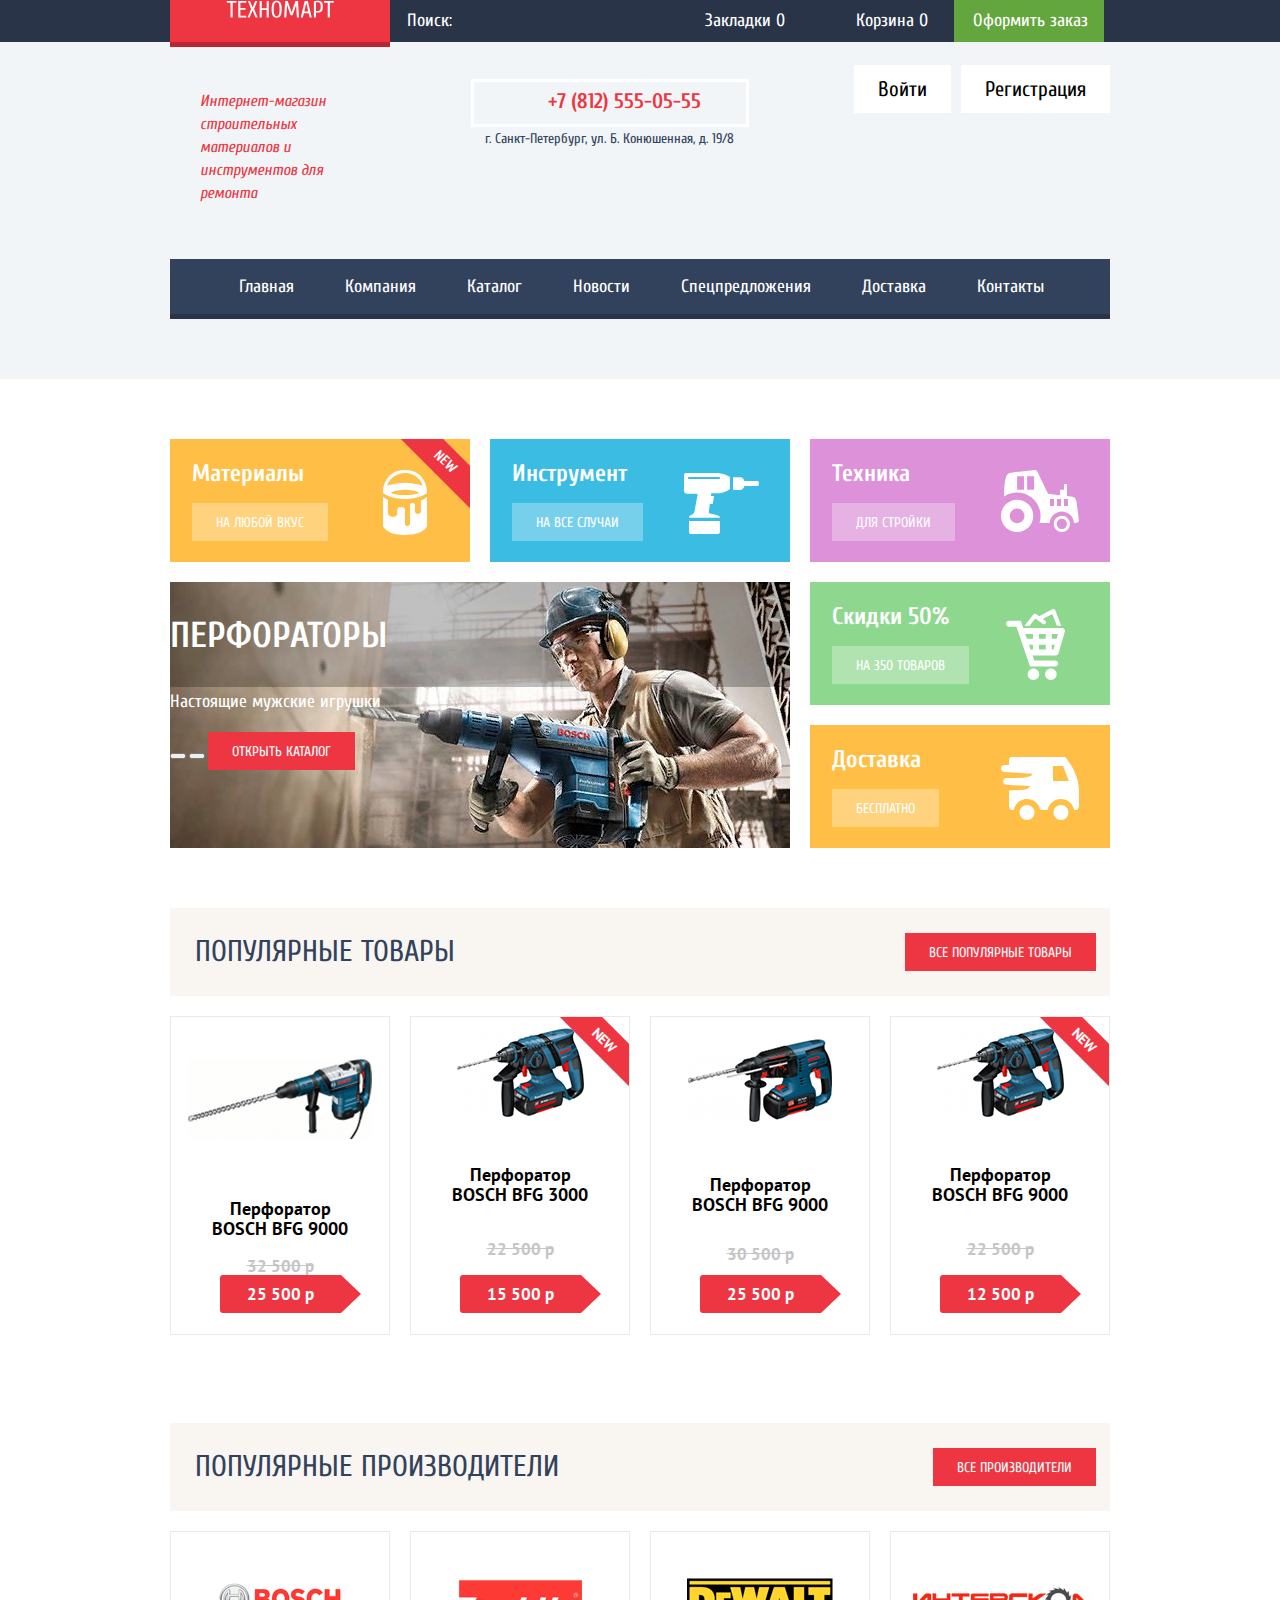
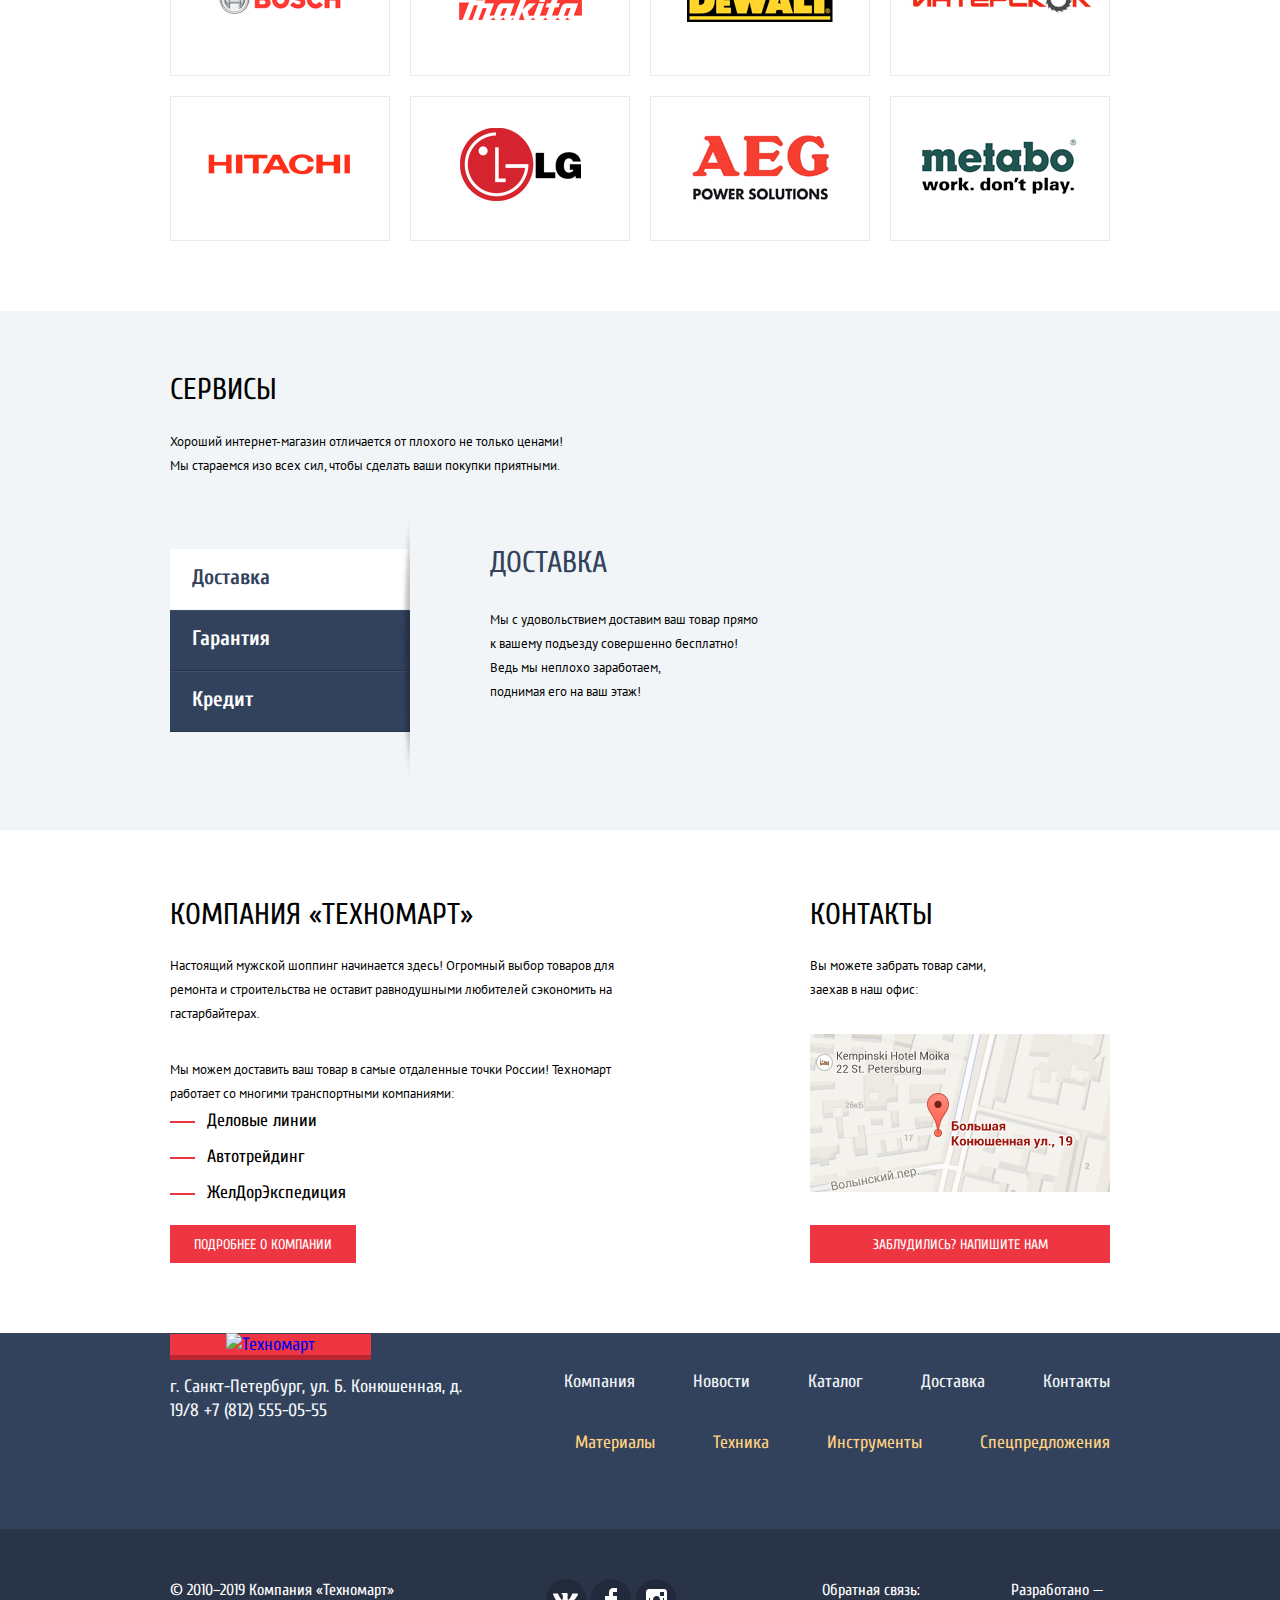
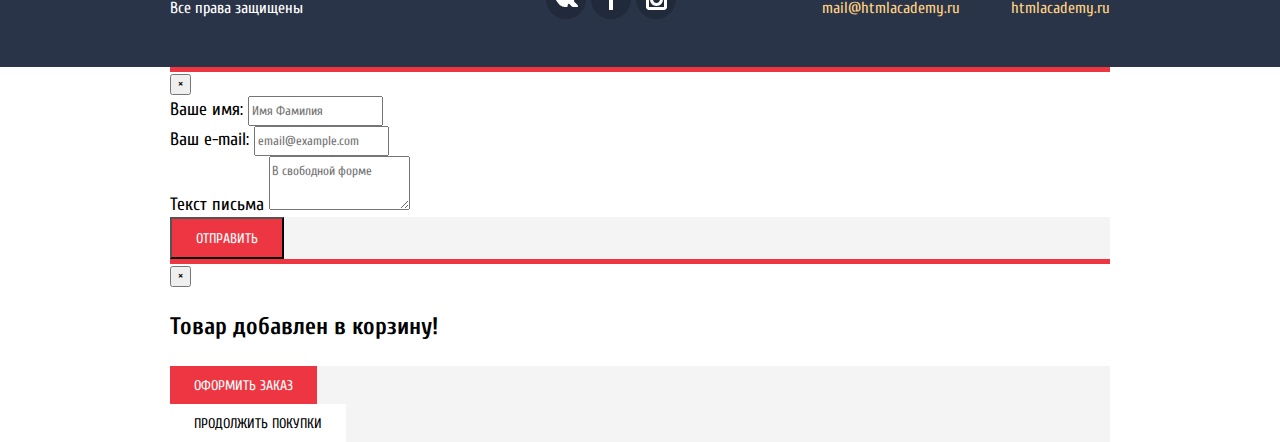
==== commit 62f3fbd2: "Сетка" ====
--- a/index.html
+++ b/index.html
@@ -25,13 +25,13 @@
       <!-- Logo -->
       <div class="container">
 
-        <a class="logo" aria-label="Техномарт" title="Техномарт">
-          <img class="logo-image" src="#" alt="Техномарт" width="108" height="18">
+        <a class="logo header-logo" aria-label="Техномарт" title="Техномарт">
+          <img class="logo-image" src="img/logo/logo-technomart.svg" alt="Техномарт" width="108" height="18">
         </a>
         <!-- Form -->
         <form action="#" class="header-search">
           <label class="header-search-label" for="#"></label>
-          <input type="search" name="query" id="#" required class="header-search-field" placeholder="Поиск:">
+          <input class="header-search-field" type="search" name="query" id="#" required placeholder="Поиск:">
         </form>
         <!-- User-action-list -->
         <ul class="action">
@@ -55,10 +55,10 @@
         <!-- Page title -->
         <h1 class="site-title">Интернет-магазин строительных материалов и инструментов для ремонта</h1>
         <!-- Information-->
-        <p class="header-info">
+        <div class="header-info">
           <a href="tel:+78125550555" class="header-phone">+7 (812) 555-05-55</a><br>
           г. Санкт-Петербург, ул. Б. Конюшенная, д. 19/8
-        </p>
+        </div>
         <!-- User -->
         <div class="user">
           <ul class="auth-list">
@@ -78,13 +78,13 @@
       <div class="container">
         <ul class="menu">
           <li class="menu-item">
-            <a href="#" class="menu-link">Главная</a>
+            <a class="menu-link">Главная</a>
           </li>
           <li class="menu-item">
             <a href="#" class="menu-link">Компания</a>
           </li>
           <li class="menu-item">
-            <a href="#" class="menu-link">Каталог</a>
+            <a href="catalog.html" class="menu-link">Каталог</a>
           </li>
           <li class="menu-item">
             <a href="#" class="menu-link">Новости</a>
@@ -109,7 +109,7 @@
         <!-- List -->
         <ul class="promo-list">
           <li class="promo-item promo-item-1">
-            <h3 class="promo-item-title">Материалы</h3>
+            <h3 class="promo-item-title item-new">Материалы</h3>
             <a href="#" class="button promo-item-button">На любой вкус</a>
           </li>
           <li class="promo-item promo-item-2">
@@ -130,7 +130,7 @@
                 </div>
                 <button class="promo-slider-arrow"></button>
                 <button class="promo-slider-arrow"></button>
-                <a href="#" class="button button-red">Открыть каталог</a>
+                <a href="catalog.html" class="button button-red">Открыть каталог</a>
               </li>
             </ul>
           </li>
@@ -148,45 +148,37 @@
     <section class="bestsellers">
       <div class="container">
         <header class="section-header">
-          <h2 class="section-title">Популярные товары</h2>
+          <h2 class="section-title title">Популярные товары</h2>
           <a class="button button-red" href="catalog.html">Все популярные товары</a>
         </header>
         <ul class="catalog-list">
           <li class="catalog-item">
-            <a class="catalog-link" href="#">
               <h3 class="catalog-title">Перфоратор BOSCH BFG 9000</h3>
-              <img class="catalog-link-img" src="img/perforator-1.png" width="184" height="168"
+              <img class="catalog-link-img" src="img/catalog/perforator-1.png" width="184" height="168"
                 alt="Перфоратор bosh bg-9000">
               <p class="old-price">32 500 р</p>
               <p class="new-price">25 500 р</p>
-            </a>
-          </li>
-          <li class="catalog-item">
-            <a class="catalog-link" href="#">
+          </li>
+          <li class="catalog-item item-new">
               <h3 class="catalog-title">Перфоратор BOSCH BFG 3000</h3>
-              <img class="catalog-link-img" src="img/perforator-2.png" width="127" height="112"
+              <img class="catalog-link-img" src="img/catalog/perforator-2.png" width="127" height="112"
                 alt="Перфоратор bosh bg-3000">
               <p class="old-price">22 500 р</p>
               <p class="new-price">15 500 р</p>
-            </a>
           </li>
           <li class="catalog-item">
-            <a class="catalog-link" href="#">
               <h3 class="catalog-title">Перфоратор BOSCH BFG 9000</h3>
-              <img class="catalog-link-img" src="img/perforator.png" width="144" height="128"
+              <img class="catalog-link-img" src="img/catalog/perforator.png" width="144" height="128"
                 alt="Перфоратор bosh bg-6000">
               <p class="old-price">30 500 р</p>
               <p class="new-price">25 500 р</p>
-            </a>
-          </li>
-          <li class="catalog-item">
-            <a class="catalog-link" href="#">
+          </li>
+          <li class="catalog-item item-new">
               <h3 class="catalog-title">Перфоратор BOSCH BFG 9000</h3>
-              <img class="catalog-link-img" src="img/perforator-2.png" width="127" height="112"
+              <img class="catalog-link-img" src="img/catalog/perforator-2.png" width="127" height="112"
                 alt="Перфоратор bosh bg-2000">
               <p class="old-price">22 500 р</p>
               <p class="new-price">12 500 р</p>
-            </a>
           </li>
         </ul>
       </div>
@@ -195,55 +187,55 @@
     <section class="manufacture">
       <div class="container">
         <header class="section-header">
-          <h2 class="section-title">Популярные производители</h2>
+          <h2 class="section-title title">Популярные производители</h2>
           <a href="catalog.html" class="button button-red">Все производители</a>
         </header>
         <ul class="manufacture-list">
           <li class="manufacture-item">
             <a class="manufacture-link" href="#">
-              <img class="manufacture-link" src="img/partner-logo-1.png" width="126" height="37"
+              <img class="manufacture-link" src="img/partner/partner-logo-1.png" width="126" height="37"
                 alt="Логотип партнера Bosh">
             </a>
           </li>
           <li class="manufacture-item">
             <a class="manufacture-link" href="#">
-              <img class="manufacture-link" src="img/partner-logo-2.png" width="123" height="40"
+              <img class="manufacture-link" src="img/partner/partner-logo-2.png" width="123" height="40"
                 alt="Логтип партнера Makita">
             </a>
           </li>
           <li class="manufacture-item">
             <a class="manufacture-link" href="#">
-              <img class="manufacture-link" src="img/partner-logo-3.png" width="146" height="44"
+              <img class="manufacture-link" src="img/partner/partner-logo-3.png" width="146" height="44"
                 alt="Логтип партнера DeWalt">
             </a>
           </li>
           <li class="manufacture-item">
             <a class="manufacture-link" href="#">
-              <img class="manufacture-link" src="img/partner-logo-4.png" width="200" height="76"
+              <img class="manufacture-link" src="img/partner/partner-logo-4.png" width="200" height="76"
                 alt="Логтип партнера Interskol">
             </a>
           </li>
           <li class="manufacture-item">
             <a class="manufacture-link" href="#">
-              <img class="manufacture-link" src="img/partner-logo-5.png" width="169" height="31"
+              <img class="manufacture-link" src="img/partner/partner-logo-5.png" width="169" height="31"
                 alt="Логтип партнера Hitachi">
             </a>
           </li>
           <li class="manufacture-item">
             <a class="manufacture-link" href="#">
-              <img class="manufacture-link" src="img/partner-logo-6.png" width="121" height="73"
+              <img class="manufacture-link" src="img/partner/partner-logo-6.png" width="121" height="73"
                 alt="Логтип партнера Lg">
             </a>
           </li>
           <li class="manufacture-item">
             <a class="manufacture-link" href="#">
-              <img class="manufacture-link" src="img/partner-logo-7.png" width="151" height="98"
+              <img class="manufacture-link" src="img/partner/partner-logo-7.png" width="151" height="98"
                 alt="Логтип партнера Aeg">
             </a>
           </li>
           <li class="manufacture-item">
             <a class="manufacture-link" href="#">
-              <img class="manufacture-link" src="img/partner-logo-8.png" width="206" height="73"
+              <img class="manufacture-link" src="img/partner/partner-logo-8.png" width="206" height="73"
                 alt="Логтип партнера Metabo">
             </a>
           </li>
@@ -253,7 +245,7 @@
     <section class="services">
       <div class="container">
         <!-- Title -->
-        <h2 class="section-title">Сервисы</h2>
+        <h2 class="section-title title">Сервисы</h2>
         <p class="services-lead">Хороший интернет-магазин отличается от плохого не только ценами!
           Мы стараемся изо всех сил, чтобы сделать ваши покупки приятными.</p>
         <!-- Tabs -->
@@ -273,16 +265,16 @@
           <!-- right side content-->
           <div class="tabs-content">
             <div class="tabs-content-item active">
-              <h3 class="tabs-content-title">Доставка</h3>
+              <h3 class="tabs-content-title title">Доставка</h3>
               <p class="tabs-content-text">
                 Мы с удовольствием доставим ваш товар прямо
                 к вашему подъезду совершенно бесплатно!
-                Ведь мы неплохо заработаем,
+                Ведь мы неплохо заработаем,<br>
                 поднимая его на ваш этаж!
               </p>
             </div>
             <div class="tabs-content-item visually-hidden">
-              <h3 class="tabs-content-title">Гарантия</h3>
+              <h3 class="tabs-content-title title">Гарантия</h3>
               <p class="tabs-content-text">
                 Если купленный у нас товар поломается или заискрит, а также в случае пожара, спровоцированного его
                 возгоранием, вы всегда можете быть уверены в нашей гарантии. Мы обменяем сгоревший товар на новый. Дом
@@ -305,7 +297,7 @@
       <div class="container">
         <!-- left side -->
         <div class="about-column">
-          <h3 class="section-title">Компания «Техномарт»</h3>
+          <h3 class="section-title title">Компания «Техномарт»</h3>
           <p class="about-text">
             Настоящий мужской шоппинг начинается здесь! Огромный выбор товаров для ремонта и строительства не оставит
             равнодушными любителей сэкономить на гастарбайтерах.
@@ -323,9 +315,9 @@
         </div>
         <!-- right side -->
         <div class="about-column">
-          <h3 class="section-title">Контакты</h3>
+          <h3 class="section-title title">Контакты</h3>
           <p class="about-text">
-            Вы можете забрать товар сами,
+            Вы можете забрать товар сами,<br>
             заехав в наш офис:
           </p>
           <figure class="map-content">
@@ -343,7 +335,7 @@
     <section class="footer-section footer-top">
       <div class="container">
         <div class="footer-contacts">
-          <a href="#" class="logo">
+          <a href="index.html" class="logo">
             <img class="logo-image" src="#" alt="Техномарт">
           </a>
           <p class="footer-address">
@@ -355,7 +347,7 @@
           <ul class="footer-menu footer-menu-top">
             <li class="footer-menu-item"><a href="#" class="footer-menu-link">Компания</a></li>
             <li class="footer-menu-item"><a href="#" class="footer-menu-link">Новости</a></li>
-            <li class="footer-menu-item"><a href="#" class="footer-menu-link">Каталог</a></li>
+            <li class="footer-menu-item"><a href="catalog.html" class="footer-menu-link">Каталог</a></li>
             <li class="footer-menu-item"><a href="#" class="footer-menu-link">Доставка</a></li>
             <li class="footer-menu-item"><a href="#" class="footer-menu-link">Контакты</a></li>
           </ul>
@@ -375,14 +367,21 @@
           © 2010–2019 Компания «Техномарт» Все права защищены
         </p>
         <ul class="social">
-          <li class="social-item"><a href="#" class="social-link"></a></li>
-          <li class="social-item"><a href="#" class="social-link"></a></li>
-          <li class="social-item"><a href="#" class="social-link"></a></li>
+          <li class="social-item"><a href="#" class="social-link"><svg width="26" height="15" viewBox="0 0 26 15" fill="none" xmlns="http://www.w3.org/2000/svg">
+            <path d="M15.5403 11.7281C16.4609 11.4384 17.6395 13.6406 18.8943 14.4834C19.836 15.1219 20.5573 14.9841 20.5573 14.9841L23.9017 14.9372C23.9017 14.9372 25.6495 14.8322 24.8232 13.4803C24.7549 13.3678 24.3389 12.4781 22.334 10.6472C20.2376 8.73186 20.5217 9.04218 23.0456 5.73093C24.5835 3.71249 25.1988 2.47968 25.0062 1.95468C24.8213 1.44936 23.6918 1.58061 23.6918 1.58061L19.9237 1.60593C19.5568 1.60686 19.2458 1.71749 19.1042 2.08874C19.1013 2.09249 18.5062 3.65061 17.7127 4.9753C16.0362 7.77749 15.3669 7.92655 15.0896 7.75124C14.4531 7.3453 14.6139 6.1228 14.6139 5.25374C14.6139 2.5378 15.0299 1.4053 13.7992 1.1128C13.388 1.0153 13.0876 0.951552 12.0389 0.942177C10.6985 0.922489 9.56027 0.942177 8.91508 1.25061C8.48656 1.45968 8.15819 1.91811 8.35753 1.94436C8.6079 1.97718 9.1693 2.09436 9.46975 2.49374C9.8559 3.01124 9.84434 4.17093 9.84434 4.17093C9.84434 4.17093 10.0649 7.36874 9.32434 7.7653C8.8159 8.03718 8.12064 7.48218 6.62516 4.9378C5.86153 3.63655 5.28471 2.19843 5.28471 2.19843C5.28471 2.19843 5.17301 1.93124 4.97079 1.78499C4.73005 1.61155 4.39301 1.55624 4.39301 1.55624L0.816563 1.57874C0.816563 1.57874 0.27923 1.59374 0.0818227 1.82436C-0.0934366 2.02874 0.0673782 2.45061 0.0673782 2.45061C0.0673782 2.45061 2.86864 8.90155 6.04064 12.1509C8.94879 15.1341 12.2537 14.9362 12.2537 14.9362H13.7511C13.7511 14.9362 14.2027 14.8856 14.4338 14.6437C14.6495 14.4187 14.6399 13.9959 14.6399 13.9959C14.6399 13.9959 14.61 12.0187 15.5403 11.7281Z" fill="white"/>
+            </svg></a></li>
+          <li class="social-item"><a href="#" class="social-link"><svg width="12" height="22" viewBox="0 0 12 22" fill="none" xmlns="http://www.w3.org/2000/svg">
+            <path d="M12 4V0H8C5.79086 0 4 1.79086 4 4V8H0V12H4V22H8V12H12V8H8V4H12Z" fill="white"/>
+            </svg></a></li>
+          <li class="social-item"><a href="#" class="social-link"><svg width="21" height="21" viewBox="0 0 21 21" fill="none" xmlns="http://www.w3.org/2000/svg">
+            <path fill-rule="evenodd" clip-rule="evenodd" d="M3 0H18C19.65 0 21 1.35 21 3V18C21 19.65 19.65 21 18 21H3C1.35 21 0 19.65 0 18V3C0 1.35 1.35 0 3 0ZM14 10.5C14 8.57 12.43 7 10.5 7C8.57 7 7 8.57 7 10.5C7 12.43 8.57 14 10.5 14C12.43 14 14 12.43 14 10.5ZM3 18V9H4.181C4.0626 9.49127 4.00186 9.99467 4 10.5C4 14.0899 6.91015 17 10.5 17C14.0899 17 17 14.0899 17 10.5C16.9986 9.99464 16.9379 9.49118 16.819 9H18V18H3ZM14 7H18V3H14V7Z" fill="white"/>
+            </svg></a></li>
         </ul>
         <div class="footer-info">
-          <p class="footer-info-item">Обратная связь: <br><a href="mailto:mail@htmlacademy.ru"
-              class="footer-info-link">mail@htmlacademy.ru</a></p>
-          <p class="footer-info-item">Разработано —<br> <a href="#" class="footer-info-link">htmlacademy.ru</a></p>
+          <p class="footer-info-item">Обратная связь:
+            <a href="mailto:mail@htmlacademy.ru" class="footer-info-link">mail@htmlacademy.ru</a></p>
+          <p class="footer-info-item">Разработано —
+          <a href="https://up.htmlacademy.ru/htmlcss/30" class="footer-info-link">htmlacademy.ru</a></p>
         </div>
       </div>
     </section>
@@ -439,5 +438,4 @@
     </div>
   </section>
 </body>
-
 </html>
--- a/css/style.css
+++ b/css/style.css
@@ -2,18 +2,20 @@
   --basic-black: #000;
   --sort-link: rgba(0, 0, 0, 0.3);
   --link-active: #161D29;
-  --link-active-color: rgba(255, 255, 255, 0.5);
   --basic-dark-grey: #1D2739;
   --basic-grey: #293449;
+  --social: #212A3A;
   --basic-light-grey: #32425C;
+  --white: #FFFFFF;
   --basic-greylight: #A9A9A9;
   --basic-light: #C5C5C5;
   --basic-background: #F1F5F7;
   --catalog-border: #EAEAEA;
+  --border-button: #e5e5e5;
   --section-header: #F9F5F0;
   --grey-section: #f4f4f4;
   --sort-list: #F7F3EC;
-  --white: #FFFFFF;
+  --white-50: rgba(255, 255, 255, 0.5);
   --footer-top-link: rgba(241, 245, 247, 0.5);
   --footer-bottom-link: rgba(255, 209, 128, 0.5);
   --basic-red: #EE3643;
@@ -70,13 +72,19 @@
   list-style: none;
 }
 
-h1, h2, h3 {
+.title {
+  text-transform: uppercase;
+  font-size: 30px;
+  line-height: 30px;
+  font-weight: 400;
+  margin: 0;
   padding: 0;
-  margin: 0;
-}
-
-p {
-  margin: 0;
+}
+
+*,
+*::before,
+*::after {
+  box-sizing: border-box;
 }
 
 .visually-hidden,
@@ -122,7 +130,7 @@
 
 .filter-button {
 padding: 10px 79px;
-border: 1px solid #E5E5E5;
+border: 1px solid var(--border-button);
 }
 
 /* Header */
@@ -138,25 +146,27 @@
 
 .header-top .container {
   display: flex;
-  justify-content: space-between;
-}
-
+  flex-wrap: wrap;
+}
 
 .logo {
-  width: 220px;
+  background-color: var(--basic-red);
+  padding-right: 56px;
+  padding-left: 56px;
+  box-shadow: 0px 5px 0px var(--button-red-active);
+}
+
+.header-search {
+  width: 270px;
 }
 
 .header-search-field {
   font-size: 18px;
   line-height: 24px;
-  color: var(--white);
   background-color: transparent;
   border: none;
   padding: 9px 0 9px 17px;
-}
-
-input[type="search"] {
-  width: 270px;
+  width: 100%;
 }
 
 .header-search-field::placeholder {
@@ -190,8 +200,12 @@
   padding-left: 45px;
 }
 
+.action-link-added {
+  background-color: var(--basic-red);
+}
+
 .action-link:active {
-  color: var(--link-active-color);
+  color: var(--white-50);
   background-color: var(--link-active);
 }
 
@@ -208,7 +222,7 @@
 }
 
 .button-green:active {
-  color: var(--link-active-color);
+  color: var(--white-50);
   background-color: var(--basic-green);
 }
 
@@ -218,6 +232,7 @@
   background-color: var(--white);
   font-size: 21px;
   line-height: 21px;
+  padding: 12px 57px;
 }
 
 .user-points {
@@ -261,11 +276,11 @@
   color: var(--basic-light-grey);
   font-size: 14px;
   line-height: 24px;
-
-
+  text-align: center;
 }
 
 .header-phone {
+  display: inline-block;
   color: var(--basic-red);
   font-weight: 700;
   font-size: 21px;
@@ -337,12 +352,6 @@
   padding: 25px 14px 25px 25px;
 }
 
-.section-title {
-  text-transform: uppercase;
-  font-size: 30px;
-  line-height: 30px;
-}
-
 .section-header .section-title {
   color: var(--basic-light-grey);
 }
@@ -367,7 +376,50 @@
   font-weight: 700;
   font-size: 24px;
   line-height: 30px;
-}
+  padding: 0;
+  margin: 0;
+}
+
+.promo-item {
+  min-height: 123px;
+  position: relative;
+  overflow: hidden;
+  padding: 20px 0 21px 22px;
+}
+
+.promo-item-1 {
+  background: var(--special-yellow) url(../img/icon/icon-promo-1.svg) no-repeat top 31px right 43px;
+}
+
+.promo-item-2 {
+  background: var(--special-blue) url(../img/icon/icon-promo-2.svg) no-repeat top 34px right 31px;;
+}
+
+.promo-item-3 {
+  background: var(--special-lilac) url(../img/icon/icon-promo-3.svg) no-repeat top 31px right 31px;
+}
+
+.promo-item-4 {
+  background: var(--special-greenlight) url(../img/icon/icon-promo-4.svg) no-repeat top 26px right 45px;
+}
+
+.promo-item-5 {
+  background: var(--special-yellow) url(../img/icon/icon-promo-5.svg) no-repeat top 32px right 31px;
+}
+
+.promo-item-button {
+  background-color: rgba(255, 255, 255, 0.3);
+  margin-top: 14px;
+}
+
+.promo-item-button:hover {
+  background-color: rgba(197, 197, 197, 0.3);
+}
+
+.promo-item-button:active {
+  background-color: rgba(169, 169, 169, 0.3);
+}
+
 .promo-slider-title {
   text-transform: uppercase;
   font-weight: 700;
@@ -380,39 +432,6 @@
   line-height: 24px;
 }
 
-.promo-item-button {
-  background-color: rgba(255, 255, 255, 0.3);
-}
-
-.promo-item-button:hover {
-  background-color: rgba(197, 197, 197, 0.3);
-}
-
-.promo-item-button:active {
-  background-color: rgba(169, 169, 169, 0.3);
-}
-
-.promo-item {
-  min-height: 123px;
-}
-
-.promo-item-1,
-.promo-item-5 {
-  background-color: var(--special-yellow);
-}
-
-.promo-item-2 {
-  background-color: var(--special-blue);
-}
-
-.promo-item-3 {
-  background-color: var(--special-lilac);
-}
-
-.promo-item-4 {
-  background-color: var(--special-greenlight);
-}
-
 .promo-slider {
   grid-area: 2 / 1 / 4 / 3;
   background-color: #BBAEA4;
@@ -438,20 +457,47 @@
 .catalog-item {
   width: 220px;
   min-height: 318px;
+  padding-bottom: 21px;
   border: 1px solid var(--catalog-border);
   box-sizing: border-box;
   margin-right: 20px;
   margin-bottom: 18px;
-}
-
-.catalog-link {
   display: flex;
   flex-direction: column;
   align-items: center;
-}
-
-.catalog-link-img {
+  justify-content: space-between;
+  text-align: center;
+  position: relative;
+  overflow: hidden;
+}
+
+.item-new::after {
+  content: "NEW";
+  position: absolute;
+  top: 8px;
+  right: -25px;
+  transform: rotate(45deg);
+  width: 100px;
+  height: 30px;
+  background-color: var(--basic-red);
+  color: var(--white);
+  font-size: 14px;
+  line-height: 18px;
+  display: flex;
+  justify-content: center;
+  align-items: center;
+}
+
+.catalog-item:hover {
+  box-shadow: 0px 4px 20px rgba(0, 0, 0, 0.15);
+}
+
+.catalog-item img {
   order: -1;
+}
+
+.catalog-item p {
+  margin: 0;
 }
 
 .catalog-title {
@@ -464,10 +510,27 @@
 
 .old-price {
   color: var(--basic-light);
+  text-decoration: line-through;
 }
 
 .new-price {
-  color: var(--white);
+  width: 121px;
+  height: 38px;
+  background-color: #EE3643;
+  position: relative;
+  border-radius: 3px 0 0 3px;
+  display: flex;
+  justify-content: center;
+  align-items: center;
+  color: white;
+}
+
+.new-price::after {
+  content: '';
+  position: absolute;
+  right: -39px; bottom: 0px;
+  border: 19px solid transparent;
+  border-left: 20px solid #EE3643;
 }
 
 /* Manufacture */
@@ -492,6 +555,14 @@
   height: 145px;
 }
 
+.manufacture-item:hover {
+  box-shadow: 0px 4px 20px rgba(0, 0, 0, 0.15);
+}
+
+.manufacture-item:active {
+  opacity: 0.3;
+}
+
 
 /* Services */
 
@@ -511,71 +582,8 @@
   margin: 25px 0 70px;
 }
 
-.tabs-content-title,
-.some-words-title {
-  text-transform: uppercase;
-  font-size: 30px;
-  line-height: 30px;
-}
-
 .tabs-content-title {
   color: var(--basic-light-grey);
-}
-
-.services {
-  background-color: var(--basic-background);
-}
-
-.about {
-  margin-bottom: 70px;
-}
-
-.about .container {
-  display: flex;
-  justify-content: space-between;
-}
-
-.about-column:first-child {
-  width: 460px;
-}
-
-.about-column:last-child {
-  width: 300px;
-}
-
-.about-column .section-title {
-  margin-bottom: 24px;
-}
-
-.about-text {
-  font-family: "PT Sans";
-
-}
-
-.about-text:first-of-type {
-  margin-bottom: 32px;
-}
-
-.about-list {
-  font-size: 18px;
-  line-height: 24px;
-  margin-bottom: 20px;
-}
-
-.map-content {
-  padding: 0;
-  margin: 0;
-  margin-bottom: 25px;
-}
-
-.about-map-image {
-  background-color: var(--basic-greylight);
-}
-
-.button-red-wide{
-  width: 100%;
-  box-sizing: border-box;
-  text-align: center;
 }
 
 .tabs-content {
@@ -590,27 +598,110 @@
   box-sizing: border-box;
 }
 
+.tabs-controls {
+ position: relative;
+}
+
+.tabs-controls::after {
+  content: "";
+  position: absolute;
+  background-image: url("../img/icon/control-shadow.png");
+  top: -40px;
+  right: 0;
+  width: 10px;
+  height: 279px;
+}
+
 .tabs-control-btn {
   color: var(--white);
+  background-color: var(--basic-light-grey);
   font-weight: 700;
   font-size: 21px;
   line-height: 30px;
-  background-color: var(--basic-light-grey);
   border: none;
   transition: all 0.3s ease 0s;
   width: 240px;
   padding: 13px 0 17px 22px;
   text-align: left;
+  box-shadow: 0px 1px 0px #293449, inset 0px 1px 0px #405069;
+  outline: none;
+  margin-top: 1px;
 }
 
 .tabs-control-btn.active {
   color: var(--basic-light-grey);
   background-color: var(--white);
+  box-shadow: 0px 1px 0px var(--basic-white);
 }
 
 .tabs-control-btn:not(.active):hover,
 .tabs-control-btn:not(.active):focus {
   background-color: var(--basic-grey);
+}
+
+.services {
+  background-color: var(--basic-background);
+}
+
+/* about company */
+
+.about .container {
+  display: grid;
+  grid-template-columns: 450px 300px;
+  justify-content: space-between;
+  margin-bottom: 70px;
+}
+
+.about-column .section-title {
+  margin-bottom: 24px;
+}
+
+.about-text {
+  font-family: "PT Sans";
+  margin-bottom: 0;
+}
+
+.about-text:first-of-type {
+  margin-bottom: 32px;
+}
+
+.about-list {
+  font-size: 18px;
+  line-height: 24px;
+  margin-top: 3px;
+  margin-bottom: 20px;
+}
+
+.about-list-item {
+  padding-left: 37px;
+  margin-bottom: 12px;
+  position: relative;
+}
+
+.about-list-item::before {
+  content: "";
+  width: 25px;
+  height: 2px;
+  background-color: var(--basic-red);
+  position: absolute;
+  left: 0;
+  top: 50%;
+}
+
+.map-content {
+  padding: 0;
+  margin: 0;
+  margin-bottom: 25px;
+}
+
+.about-map-image {
+  background-color: var(--basic-greylight);
+}
+
+.button-red-wide{
+  width: 100%;
+  box-sizing: border-box;
+  text-align: center;
 }
 
 /* Breadcrumbs */
@@ -638,6 +729,7 @@
 
 .page-title {
   padding: 29px 0 30px 29px;
+  color: var(--basic-light-grey);
   background-color: var(--basic-background);
 }
 
@@ -744,7 +836,8 @@
 
 .pagination {
   display: flex;
-
+  flex-wrap: wrap;
+  margin-top: 48px;
 }
 
 .pagination-link {
@@ -752,12 +845,29 @@
   font-size: 13px;
   line-height: 18px;
   text-transform: uppercase;
-  color: var(--basic-black);
+  border: 1px solid var(--border-button);
+  border-radius: 2px;
+  padding: 10px 15px;
+  margin-right: 10px;
+  color: var(--basic-black)
+}
+
+.pagination-link-last {
+  padding: 10px 30px;
 }
 
 .pagination-link-active {
   background-color: var(--basic-red);
   color: var(--white);
+  border: none;
+}
+
+.pagination-link:hover {
+  border-color: var(--basic-light);
+}
+
+.pagination-link:active {
+  border-color: var(--basic-red);
 }
 
 .some-words {
@@ -792,7 +902,6 @@
 
 .footer-contacts {
   width: 320px;
-
 }
 
 .footer-menu {
@@ -858,10 +967,30 @@
 
 .social {
   display: flex;
+  flex-wrap: wrap;
+  justify-content: space-between;
+  align-content: center;
+  width: 130px;
+}
+
+.social-link {
+  display: flex;
+  width: 40px;
+  height: 40px;
+  border-radius: 50%;
+  align-items: center;
+  justify-content: center;
+  background-color: var(--social)
+}
+
+.social-link:hover,
+.social-link:active {
+  background-color: var(--basic-red);
 }
 
 .footer-info {
-  display: flex;
+  display: grid;
+  grid-template-columns: min-content min-content;
 }
 
 .footer-info-item:first-child {
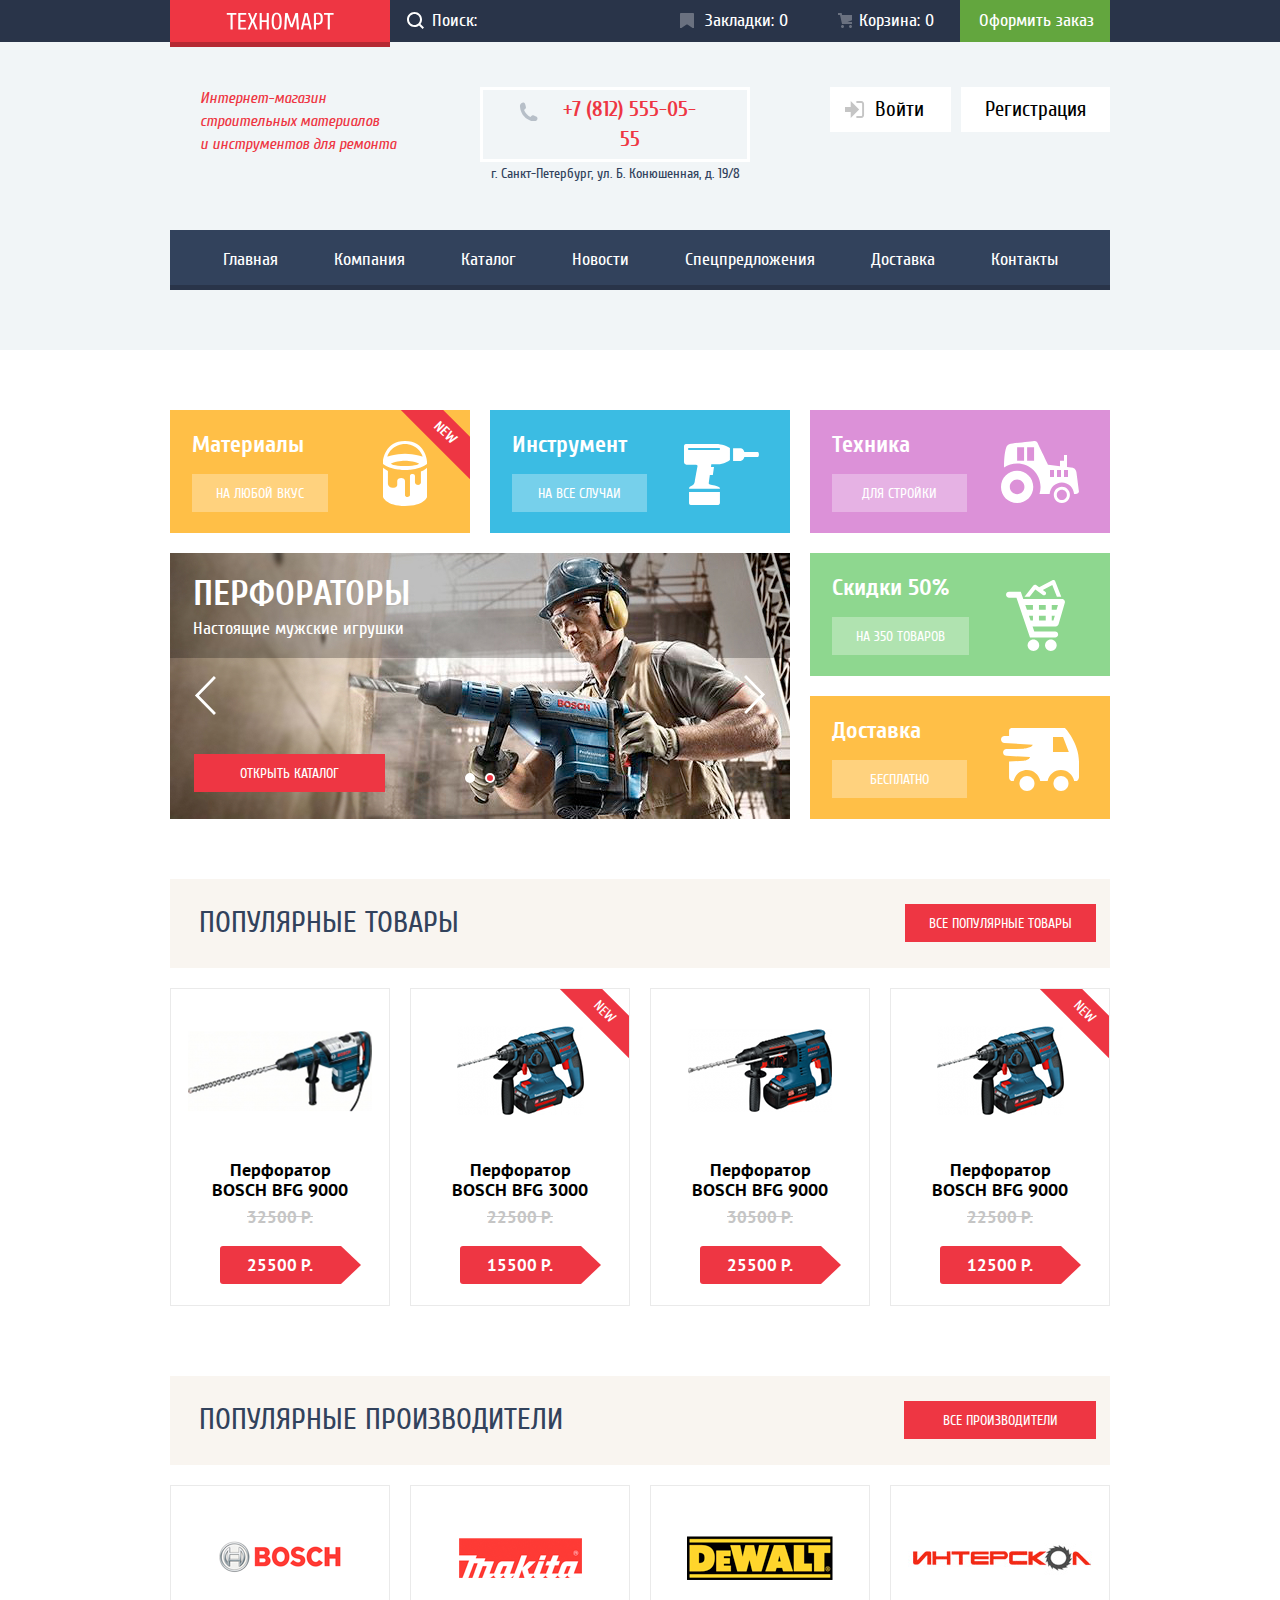
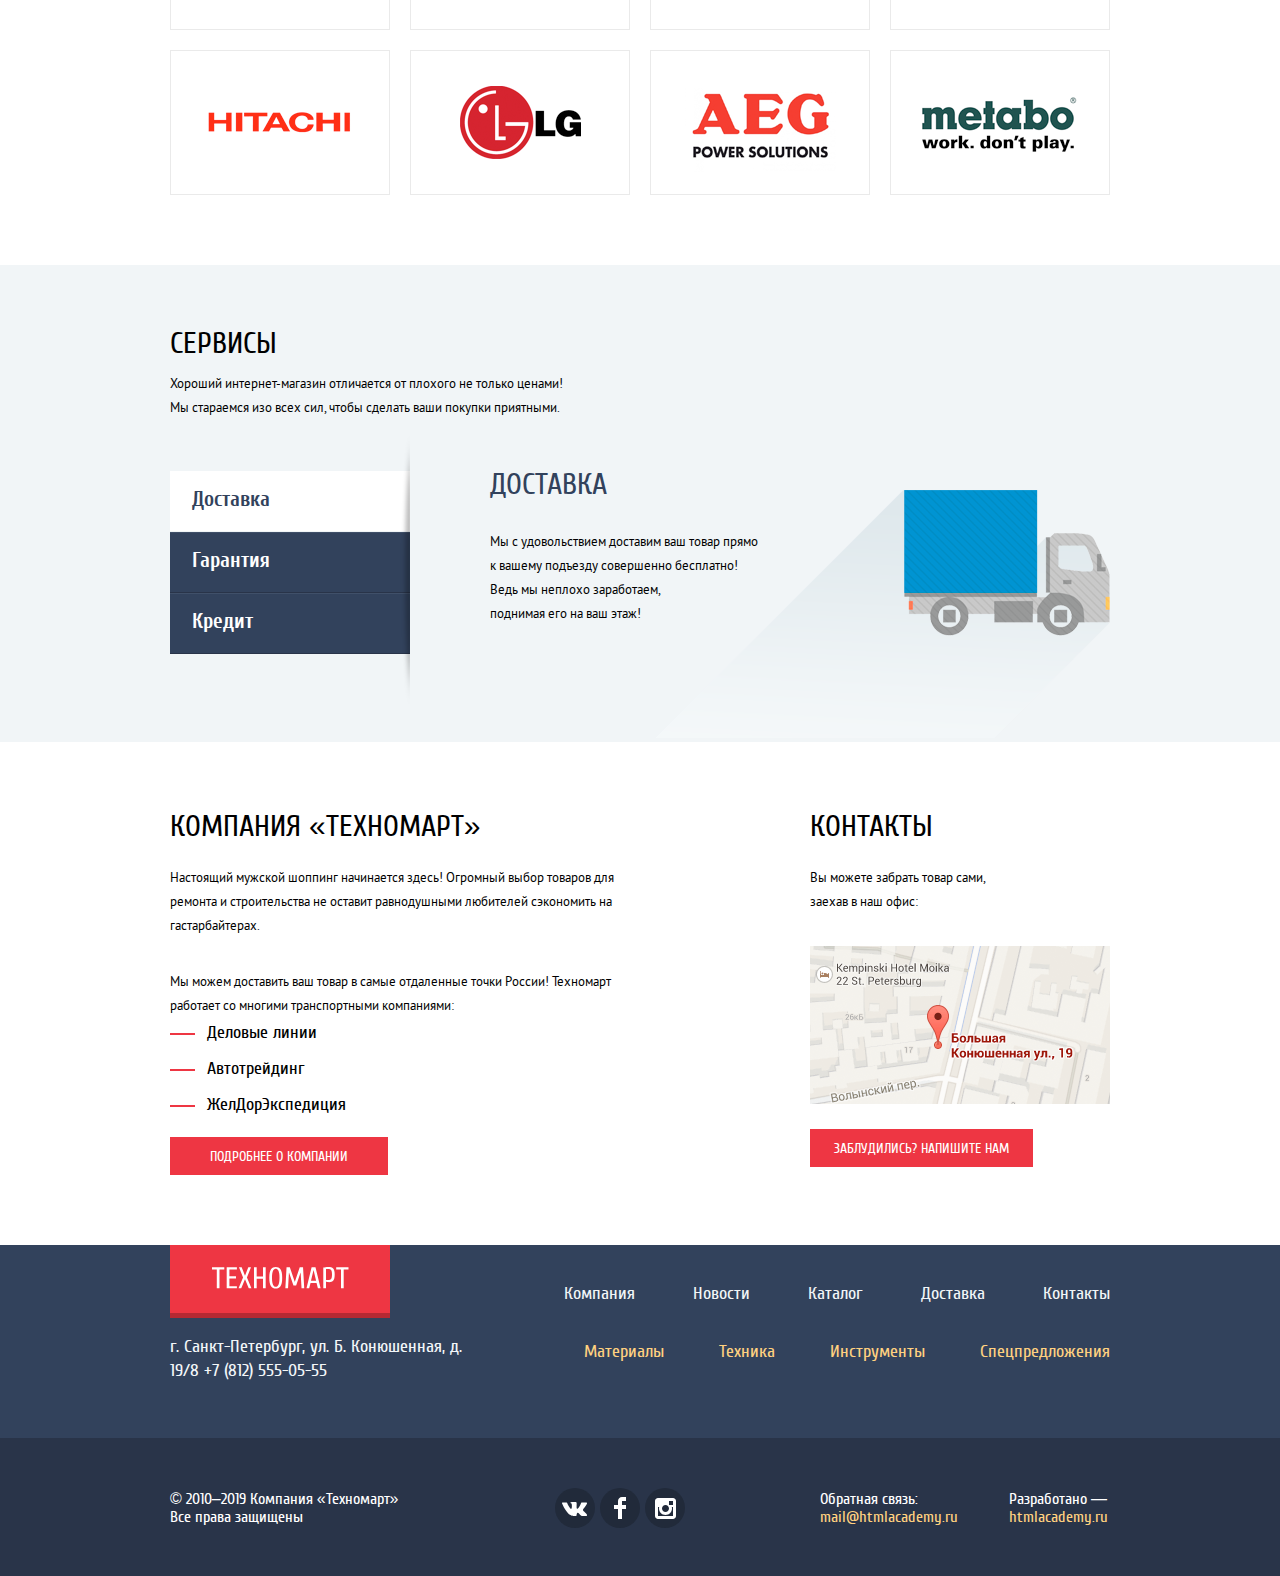
==== commit e87e358b: "/" ====
--- a/index.html
+++ b/index.html
@@ -9,10 +9,6 @@
   <link rel="icon" href="img/icon.svg" type="image/svg+xml">
   <link rel="apple-touch-icon" href="img/icon-180.png"><!-- 180×180 -->
   <link rel="manifest" href="manifest.webmanifest">
-  <link href="https://fonts.googleapis.com/css2?family=Cuprum:ital,wght@0,400;0,700;1,400&display=swap"
-    rel="stylesheet">
-  <link href="https://fonts.googleapis.com/css2?family=PT+Sans:ital,wght@0,400;0,700;1,400&display=swap"
-    rel="stylesheet">
   <link rel="stylesheet" href="css/normalize.css">
   <link rel="stylesheet" href="css/style.css">
   <title>HTML Academy: Техномарт</title>
@@ -23,7 +19,7 @@
     <!-- Top -->
     <div class="header-top">
       <!-- Logo -->
-      <div class="container">
+      <div class="container header-top-container">
 
         <a class="logo header-logo" aria-label="Техномарт" title="Техномарт">
           <img class="logo-image" src="img/logo/logo-technomart.svg" alt="Техномарт" width="108" height="18">
@@ -34,215 +30,231 @@
           <input class="header-search-field" type="search" name="query" id="#" required placeholder="Поиск:">
         </form>
         <!-- User-action-list -->
-        <ul class="action">
-          <li class="action-item">
-            <a href="#" class="action-link">Закладки <span>0</span></a>
+        <ul class="action r-indent-ul">
+            <a href="#" class="action-link action-link-bookmark">Закладки: 0</a>
+
+            <a href="#" class="action-link action-link-cart">Корзина: 0</a>
+
+
+            <a href="#" class="action-link button-green">Оформить заказ</a>
+
+        </ul>
+
+      </div>
+    </div>
+    <!-- /Top -->
+    <div class="header-middle container">
+      <!-- Page title -->
+      <h1 class="site-title">Интернет-магазин строительных материалов<br> и инструментов для ремонта</h1>
+      <!-- Information-->
+      <div class="header-info">
+        <a href="tel:+78125550555" class="header-phone">+7 (812) 555-05-55</a>
+        г. Санкт-Петербург, ул. Б. Конюшенная, д. 19/8
+      </div>
+      <!-- User -->
+      <div class="user">
+        <ul class="auth-list r-indent-ul">
+          <li class="auth-list-item">
+            <a href="#" class="auth-list-link sign-in">Войти</a>
           </li>
-          <li class="action-item">
-            <a href="#" class="action-link">Корзина <span>0</span></a>
-          </li>
-          <li class="action-item">
-            <a href="#" class="action-link button-green">Оформить заказ</a>
+          <li class="auth-list-item">
+            <a href="#" class="auth-list-link sign-up">Регистрация</a>
           </li>
         </ul>
-
-      </div>
-    </div>
-    <!-- /Top -->
-    <div class="header-middle">
-      <div class="container">
-
-        <!-- Page title -->
-        <h1 class="site-title">Интернет-магазин строительных материалов и инструментов для ремонта</h1>
-        <!-- Information-->
-        <div class="header-info">
-          <a href="tel:+78125550555" class="header-phone">+7 (812) 555-05-55</a><br>
-          г. Санкт-Петербург, ул. Б. Конюшенная, д. 19/8
-        </div>
-        <!-- User -->
-        <div class="user">
-          <ul class="auth-list">
-            <li class="auth-list-item">
-              <a href="#" class="auth-list-link sign-in">Войти</a>
-            </li>
-            <li class="auth-list-item">
-              <a href="#" class="auth-list-link sign-up">Регистрация</a>
-            </li>
-          </ul>
-        </div>
-
       </div>
     </div>
     <!-- Menu -->
-    <nav class="nav">
-      <div class="container">
-        <ul class="menu">
-          <li class="menu-item">
-            <a class="menu-link">Главная</a>
-          </li>
-          <li class="menu-item">
-            <a href="#" class="menu-link">Компания</a>
-          </li>
-          <li class="menu-item">
-            <a href="catalog.html" class="menu-link">Каталог</a>
-          </li>
-          <li class="menu-item">
-            <a href="#" class="menu-link">Новости</a>
-          </li>
-          <li class="menu-item">
-            <a href="#" class="menu-link">Спецпредложения</a>
-          </li>
-          <li class="menu-item">
-            <a href="#" class="menu-link">Доставка</a>
-          </li>
-          <li class="menu-item">
-            <a href="#" class="menu-link">Контакты</a>
-          </li>
-        </ul>
-      </div>
+    <nav class="nav container">
+      <ul class="menu r-indent-ul">
+        <li class="menu-item">
+          <a class="menu-link">Главная</a>
+        </li>
+        <li class="menu-item">
+          <a href="#" class="menu-link">Компания</a>
+        </li>
+        <li class="menu-item">
+          <a href="catalog.html" class="menu-link">Каталог</a>
+        </li>
+        <li class="menu-item">
+          <a href="#" class="menu-link">Новости</a>
+        </li>
+        <li class="menu-item">
+          <a href="#" class="menu-link">Спецпредложения</a>
+        </li>
+        <li class="menu-item">
+          <a href="#" class="menu-link">Доставка</a>
+        </li>
+        <li class="menu-item">
+          <a href="#" class="menu-link">Контакты</a>
+        </li>
+      </ul>
     </nav>
   </header>
   <main>
-    <section class="promo">
-      <div class="container">
-        <h2 class="visually-hidden">Перечень услуг</h2>
-        <!-- List -->
-        <ul class="promo-list">
-          <li class="promo-item promo-item-1">
-            <h3 class="promo-item-title item-new">Материалы</h3>
-            <a href="#" class="button promo-item-button">На любой вкус</a>
-          </li>
-          <li class="promo-item promo-item-2">
-            <h3 class="promo-item-title">Инструмент</h3>
-            <a href="" class="button promo-item-button">На все случаи</a>
-          </li>
-          <li class="promo-item promo-item-3">
-            <h3 class="promo-item-title">Техника</h3>
-            <a href="" class="button promo-item-button">Для стройки</a>
-          </li>
-          <!-- Slider -->
-          <li class="promo-slider">
-            <ul class="promo-slider-list">
-              <li class="promo-slider-item">
-                <div class="promo-slider-header">
-                  <h3 class="promo-slider-title">Перфораторы</h3>
-                  <p class="promo-slider-text">Настоящие мужские игрушки</p>
-                </div>
-                <button class="promo-slider-arrow"></button>
-                <button class="promo-slider-arrow"></button>
-                <a href="catalog.html" class="button button-red">Открыть каталог</a>
-              </li>
-            </ul>
-          </li>
-          <li class="promo-item promo-item-4">
-            <h3 class="promo-item-title">Скидки 50%</h3>
-            <a href="" class="button promo-item-button">На 350 товаров</a>
-          </li>
-          <li class="promo-item promo-item-5">
-            <h3 class="promo-item-title">Доставка</h3>
-            <a href="" class="button promo-item-button">Бесплатно</a>
-          </li>
-        </ul>
-      </div>
-    </section>
-    <section class="bestsellers">
-      <div class="container">
-        <header class="section-header">
-          <h2 class="section-title title">Популярные товары</h2>
-          <a class="button button-red" href="catalog.html">Все популярные товары</a>
-        </header>
-        <ul class="catalog-list">
-          <li class="catalog-item">
-              <h3 class="catalog-title">Перфоратор BOSCH BFG 9000</h3>
-              <img class="catalog-link-img" src="img/catalog/perforator-1.png" width="184" height="168"
-                alt="Перфоратор bosh bg-9000">
-              <p class="old-price">32 500 р</p>
-              <p class="new-price">25 500 р</p>
-          </li>
-          <li class="catalog-item item-new">
-              <h3 class="catalog-title">Перфоратор BOSCH BFG 3000</h3>
-              <img class="catalog-link-img" src="img/catalog/perforator-2.png" width="127" height="112"
-                alt="Перфоратор bosh bg-3000">
-              <p class="old-price">22 500 р</p>
-              <p class="new-price">15 500 р</p>
-          </li>
-          <li class="catalog-item">
-              <h3 class="catalog-title">Перфоратор BOSCH BFG 9000</h3>
-              <img class="catalog-link-img" src="img/catalog/perforator.png" width="144" height="128"
-                alt="Перфоратор bosh bg-6000">
-              <p class="old-price">30 500 р</p>
-              <p class="new-price">25 500 р</p>
-          </li>
-          <li class="catalog-item item-new">
-              <h3 class="catalog-title">Перфоратор BOSCH BFG 9000</h3>
-              <img class="catalog-link-img" src="img/catalog/perforator-2.png" width="127" height="112"
-                alt="Перфоратор bosh bg-2000">
-              <p class="old-price">22 500 р</p>
-              <p class="new-price">12 500 р</p>
-          </li>
-        </ul>
-      </div>
-      </div>
-    </section>
-    <section class="manufacture">
-      <div class="container">
-        <header class="section-header">
-          <h2 class="section-title title">Популярные производители</h2>
-          <a href="catalog.html" class="button button-red">Все производители</a>
-        </header>
-        <ul class="manufacture-list">
-          <li class="manufacture-item">
-            <a class="manufacture-link" href="#">
-              <img class="manufacture-link" src="img/partner/partner-logo-1.png" width="126" height="37"
-                alt="Логотип партнера Bosh">
-            </a>
-          </li>
-          <li class="manufacture-item">
-            <a class="manufacture-link" href="#">
-              <img class="manufacture-link" src="img/partner/partner-logo-2.png" width="123" height="40"
-                alt="Логтип партнера Makita">
-            </a>
-          </li>
-          <li class="manufacture-item">
-            <a class="manufacture-link" href="#">
-              <img class="manufacture-link" src="img/partner/partner-logo-3.png" width="146" height="44"
-                alt="Логтип партнера DeWalt">
-            </a>
-          </li>
-          <li class="manufacture-item">
-            <a class="manufacture-link" href="#">
-              <img class="manufacture-link" src="img/partner/partner-logo-4.png" width="200" height="76"
-                alt="Логтип партнера Interskol">
-            </a>
-          </li>
-          <li class="manufacture-item">
-            <a class="manufacture-link" href="#">
-              <img class="manufacture-link" src="img/partner/partner-logo-5.png" width="169" height="31"
-                alt="Логтип партнера Hitachi">
-            </a>
-          </li>
-          <li class="manufacture-item">
-            <a class="manufacture-link" href="#">
-              <img class="manufacture-link" src="img/partner/partner-logo-6.png" width="121" height="73"
-                alt="Логтип партнера Lg">
-            </a>
-          </li>
-          <li class="manufacture-item">
-            <a class="manufacture-link" href="#">
-              <img class="manufacture-link" src="img/partner/partner-logo-7.png" width="151" height="98"
-                alt="Логтип партнера Aeg">
-            </a>
-          </li>
-          <li class="manufacture-item">
-            <a class="manufacture-link" href="#">
-              <img class="manufacture-link" src="img/partner/partner-logo-8.png" width="206" height="73"
-                alt="Логтип партнера Metabo">
-            </a>
-          </li>
-        </ul>
-      </div>
-    </section>
-    <section class="services">
+    <section class="promo container">
+      <h2 class="visually-hidden">Перечень услуг</h2>
+      <!-- List -->
+      <ul class="promo-list r-indent-ul">
+        <li class="promo-item promo-item-1">
+          <h3 class="promo-item-title item-new">Материалы</h3>
+          <a href="#" class="button promo-item-button">На любой вкус</a>
+        </li>
+        <li class="promo-item promo-item-2">
+          <h3 class="promo-item-title">Инструмент</h3>
+          <a href="" class="button promo-item-button">На все случаи</a>
+        </li>
+        <li class="promo-item promo-item-3">
+          <h3 class="promo-item-title">Техника</h3>
+          <a href="" class="button promo-item-button">Для стройки</a>
+        </li>
+        <!-- Slider -->
+        <li class="promo-slider">
+          <ul class="promo-slider-list r-indent-ul">
+            <li class="promo-slider-item promo-slider-item-1 promo-slider-current">
+              <h3 class="promo-slider-title">Перфораторы</h3>
+              <p class="promo-slider-text">Настоящие мужские игрушки</p>
+            </li>
+            <li class="promo-slider-item promo-slider-item-2">
+              <h3 class="promo-slider-title">Дрели</h3>
+              <p class="promo-slider-text">Соседям на радость!</p>
+            </li>
+
+            <button class="left-button"></button>
+            <button class="right-button"></button>
+            <a href="catalog.html" class="button promo-slider-button">Открыть каталог</a>
+            <div class="slider-control">
+              <button class="slider-control-button" aria-label="Второй слайд"></button>
+              <button class="slider-control-button slider-control-current" aria-label="Первый слайд"></button>
+            </div>
+          </ul>
+        </li>
+        <li class="promo-item promo-item-4">
+          <h3 class="promo-item-title">Скидки 50%</h3>
+          <a href="" class="button promo-item-button">На 350 товаров</a>
+        </li>
+        <li class="promo-item promo-item-5">
+          <h3 class="promo-item-title">Доставка</h3>
+          <a href="" class="button promo-item-button">Бесплатно</a>
+        </li>
+      </ul>
+    </section>
+    <section class="bestsellers container">
+      <header class="section-header">
+        <h2 class="section-title section-title-grey">Популярные товары</h2>
+        <a class="button button-red" href="catalog.html">Все популярные товары</a>
+      </header>
+      <ul class="catalog-list r-indent-ul">
+        <li class="catalog-item">
+          <div class="catalog-item-img">
+            <img class="catalog-link-img" src="img/catalog/perforator-1.png" width="184" height="168"
+              alt="Перфоратор bosh bg-9000">
+          </div>
+          <h3 class="catalog-title">Перфоратор BOSCH BFG 9000</h3>
+          <p class="old-price">32500 Р.</p>
+          <p class="new-price">25500 Р.</p>
+          <div class="catalog-action">
+            <a class="action-buy">Купить</a>
+            <a class="action-add-bookmark">В закладки</a>
+          </div>
+        </li>
+        <li class="catalog-item item-new">
+          <div class="catalog-item-img">
+            <img class="catalog-link-img" src="img/catalog/perforator-2.png" width="127" height="112"
+              alt="Перфоратор bosh bg-3000">
+          </div>
+          <h3 class="catalog-title">Перфоратор BOSCH BFG 3000</h3>
+          <p class="old-price">22500 Р.</p>
+          <p class="new-price">15500 Р.</p>
+          <div class="catalog-action">
+            <a class="action-buy">Купить</a>
+            <a class="action-add-bookmark">В закладки</a>
+          </div>
+        </li>
+        <li class="catalog-item">
+          <div class="catalog-item-img">
+            <img class="catalog-link-img" src="img/catalog/perforator.png" width="144" height="128"
+              alt="Перфоратор bosh bg-6000">
+          </div>
+          <h3 class="catalog-title">Перфоратор BOSCH BFG 9000</h3>
+          <p class="old-price">30500 Р.</p>
+          <p class="new-price">25500 Р.</p>
+          <div class="catalog-action">
+            <a class="action-buy">Купить</a>
+            <a class="action-add-bookmark">В закладки</a>
+          </div>
+        </li>
+        <li class="catalog-item item-new">
+          <div class="catalog-item-img">
+            <img class="catalog-link-img" src="img/catalog/perforator-2.png" width="127" height="112"
+              alt="Перфоратор bosh bg-2000">
+          </div>
+          <h3 class="catalog-title">Перфоратор BOSCH BFG 9000</h3>
+          <p class="old-price">22500 Р.</p>
+          <p class="new-price">12500 Р.</p>
+          <div class="catalog-action">
+            <a class="action-buy">Купить</a>
+            <a class="action-add-bookmark">В закладки</a>
+          </div>
+        </li>
+      </ul>
+    </section>
+    <section class="manufacture container">
+      <header class="section-header">
+        <h2 class="section-title section-title-grey">Популярные производители</h2>
+        <a href="catalog.html" class="button section-button">Все производители</a>
+      </header>
+      <ul class="manufacture-list r-indent-ul">
+        <li class="manufacture-item">
+          <a class="manufacture-link" href="#">
+            <img class="manufacture-link" src="img/partner/partner-logo-1.png" width="126" height="37"
+              alt="Логотип партнера Bosh">
+          </a>
+        </li>
+        <li class="manufacture-item">
+          <a class="manufacture-link" href="#">
+            <img class="manufacture-link" src="img/partner/partner-logo-2.png" width="123" height="40"
+              alt="Логтип партнера Makita">
+          </a>
+        </li>
+        <li class="manufacture-item">
+          <a class="manufacture-link" href="#">
+            <img class="manufacture-link" src="img/partner/partner-logo-3.png" width="146" height="44"
+              alt="Логтип партнера DeWalt">
+          </a>
+        </li>
+        <li class="manufacture-item">
+          <a class="manufacture-link" href="#">
+            <img class="manufacture-link" src="img/partner/partner-logo-4.png" width="200" height="76"
+              alt="Логтип партнера Interskol">
+          </a>
+        </li>
+        <li class="manufacture-item">
+          <a class="manufacture-link" href="#">
+            <img class="manufacture-link" src="img/partner/partner-logo-5.png" width="169" height="31"
+              alt="Логтип партнера Hitachi">
+          </a>
+        </li>
+        <li class="manufacture-item">
+          <a class="manufacture-link" href="#">
+            <img class="manufacture-link" src="img/partner/partner-logo-6.png" width="121" height="73"
+              alt="Логтип партнера Lg">
+          </a>
+        </li>
+        <li class="manufacture-item">
+          <a class="manufacture-link" href="#">
+            <img class="manufacture-link" src="img/partner/partner-logo-7.png" width="151" height="98"
+              alt="Логтип партнера Aeg">
+          </a>
+        </li>
+        <li class="manufacture-item">
+          <a class="manufacture-link" href="#">
+            <img class="manufacture-link" src="img/partner/partner-logo-8.png" width="206" height="73"
+              alt="Логтип партнера Metabo">
+          </a>
+        </li>
+      </ul>
+    </section>
+    <section class="services title-black">
       <div class="container">
         <!-- Title -->
         <h2 class="section-title title">Сервисы</h2>
@@ -251,7 +263,7 @@
         <!-- Tabs -->
         <div class="services-tabs tabs">
           <!-- left side control-->
-          <ul class="tabs-controls">
+          <ul class="tabs-controls r-indent-ul">
             <li class="tabs-controls-item">
               <button class="tabs-control-btn active">Доставка</button>
             </li>
@@ -264,8 +276,8 @@
           </ul>
           <!-- right side content-->
           <div class="tabs-content">
-            <div class="tabs-content-item active">
-              <h3 class="tabs-content-title title">Доставка</h3>
+            <div class="tabs-content-item tabs-content-delivery active">
+              <h3 class="tabs-content-title">Доставка</h3>
               <p class="tabs-content-text">
                 Мы с удовольствием доставим ваш товар прямо
                 к вашему подъезду совершенно бесплатно!
@@ -273,8 +285,8 @@
                 поднимая его на ваш этаж!
               </p>
             </div>
-            <div class="tabs-content-item visually-hidden">
-              <h3 class="tabs-content-title title">Гарантия</h3>
+            <div class="tabs-content-item tabs-content-guarantee visually-hidden">
+              <h3 class="tabs-content-title">Гарантия</h3>
               <p class="tabs-content-text">
                 Если купленный у нас товар поломается или заискрит, а также в случае пожара, спровоцированного его
                 возгоранием, вы всегда можете быть уверены в нашей гарантии. Мы обменяем сгоревший товар на новый. Дом
@@ -282,61 +294,57 @@
                 восстановите как-нибудь сами.
               </p>
             </div>
-            <div class="tabs-content-item visually-hidden">
+            <div class="tabs-content-item tabs-content-credit visually-hidden">
               <h3 class="tabs-content-title">Кредит</h3>
               <p class="tabs-content-text">
                 Залезть в долговую яму стало проще! Кредитные консультанты придут вам на помощь.
               </p>
             </div>
           </div>
-
         </div>
     </section>
-    <section class="about">
+    <section class="about container">
       <h2 class="visually-hidden">Об компании Техномарт</h2>
-      <div class="container">
-        <!-- left side -->
-        <div class="about-column">
-          <h3 class="section-title title">Компания «Техномарт»</h3>
-          <p class="about-text">
-            Настоящий мужской шоппинг начинается здесь! Огромный выбор товаров для ремонта и строительства не оставит
-            равнодушными любителей сэкономить на гастарбайтерах.
-          </p>
-          <p class="about-text">
-            Мы можем доставить ваш товар в самые отдаленные точки России!
-            Техномарт работает со многими транспортными компаниями:
-          </p>
-          <ul class="about-list">
-            <li class="about-list-item">Деловые линии</li>
-            <li class="about-list-item">Автотрейдинг</li>
-            <li class="about-list-item">ЖелДорЭкспедиция</li>
-          </ul>
-          <a href="#" class="button button-red">Подробнее о компании</a>
-        </div>
-        <!-- right side -->
-        <div class="about-column">
-          <h3 class="section-title title">Контакты</h3>
-          <p class="about-text">
-            Вы можете забрать товар сами,<br>
-            заехав в наш офис:
-          </p>
-          <figure class="map-content">
-            <a href="#" class="about-map">
-              <img src="img/map-mini.png" class="about-map-image" width="300" height="158" alt="">
-            </a>
-          </figure>
-          <a href="#" class="button button-red button-red-wide">Заблудились? Напишите нам</a>
-        </div>
-
+      <!-- left side -->
+      <div class="about-column">
+        <h3 class="section-title title">Компания «Техномарт»</h3>
+        <p class="about-text">
+          Настоящий мужской шоппинг начинается здесь! Огромный выбор товаров для ремонта и строительства не оставит
+          равнодушными любителей сэкономить на гастарбайтерах.
+        </p>
+        <p class="about-text">
+          Мы можем доставить ваш товар в самые отдаленные точки России!
+          Техномарт работает со многими транспортными компаниями:
+        </p>
+        <ul class="about-list r-indent-ul">
+          <li class="about-list-item">Деловые линии</li>
+          <li class="about-list-item">Автотрейдинг</li>
+          <li class="about-list-item">ЖелДорЭкспедиция</li>
+        </ul>
+        <a href="#" class="button about-button">Подробнее о компании</a>
+      </div>
+      <!-- right side -->
+      <div class="about-column">
+        <h3 class="section-title">Контакты</h3>
+        <p class="about-text">
+          Вы можете забрать товар сами,<br>
+          заехав в наш офис:
+        </p>
+        <figure class="map-content">
+          <a href="#" class="about-map">
+            <img src="img/map-mini.png" class="about-map-image" width="300" height="158" alt="">
+          </a>
+        </figure>
+        <a href="#" class="button">Заблудились? Напишите нам</a>
       </div>
     </section>
   </main>
   <footer class="footer">
-    <section class="footer-section footer-top">
-      <div class="container">
+    <section class="footer-top">
+      <div class="container footer-top-container">
         <div class="footer-contacts">
-          <a href="index.html" class="logo">
-            <img class="logo-image" src="#" alt="Техномарт">
+          <a href="index.html" class="logo footer-logo">
+            <img class="logo-image" src="img/logo/logo-technomart-footer.svg" alt="Техномарт" width="138" height="23">
           </a>
           <p class="footer-address">
             г. Санкт-Петербург, ул. Б. Конюшенная, д. 19/8
@@ -344,14 +352,14 @@
           </p>
         </div>
         <nav class="footer-nav">
-          <ul class="footer-menu footer-menu-top">
+          <ul class="footer-menu footer-menu-top r-indent-ul">
             <li class="footer-menu-item"><a href="#" class="footer-menu-link">Компания</a></li>
             <li class="footer-menu-item"><a href="#" class="footer-menu-link">Новости</a></li>
             <li class="footer-menu-item"><a href="catalog.html" class="footer-menu-link">Каталог</a></li>
             <li class="footer-menu-item"><a href="#" class="footer-menu-link">Доставка</a></li>
             <li class="footer-menu-item"><a href="#" class="footer-menu-link">Контакты</a></li>
           </ul>
-          <ul class="footer-menu footer-menu-bottom">
+          <ul class="footer-menu footer-menu-bottom r-indent-ul">
             <li class="footer-menu-item"><a href="#" class="footer-menu-link">Материалы</a></li>
             <li class="footer-menu-item"><a href="#" class="footer-menu-link">Техника</a></li>
             <li class="footer-menu-item"><a href="#" class="footer-menu-link">Инструменты</a></li>
@@ -361,81 +369,103 @@
 
       </div>
     </section>
-    <section class="footer-section footer-bottom">
-      <div class="container">
+    <section class="footer-bottom">
+      <div class="container footer-bottom-container">
         <p class="footer-copyright">
           © 2010–2019 Компания «Техномарт» Все права защищены
         </p>
-        <ul class="social">
-          <li class="social-item"><a href="#" class="social-link"><svg width="26" height="15" viewBox="0 0 26 15" fill="none" xmlns="http://www.w3.org/2000/svg">
-            <path d="M15.5403 11.7281C16.4609 11.4384 17.6395 13.6406 18.8943 14.4834C19.836 15.1219 20.5573 14.9841 20.5573 14.9841L23.9017 14.9372C23.9017 14.9372 25.6495 14.8322 24.8232 13.4803C24.7549 13.3678 24.3389 12.4781 22.334 10.6472C20.2376 8.73186 20.5217 9.04218 23.0456 5.73093C24.5835 3.71249 25.1988 2.47968 25.0062 1.95468C24.8213 1.44936 23.6918 1.58061 23.6918 1.58061L19.9237 1.60593C19.5568 1.60686 19.2458 1.71749 19.1042 2.08874C19.1013 2.09249 18.5062 3.65061 17.7127 4.9753C16.0362 7.77749 15.3669 7.92655 15.0896 7.75124C14.4531 7.3453 14.6139 6.1228 14.6139 5.25374C14.6139 2.5378 15.0299 1.4053 13.7992 1.1128C13.388 1.0153 13.0876 0.951552 12.0389 0.942177C10.6985 0.922489 9.56027 0.942177 8.91508 1.25061C8.48656 1.45968 8.15819 1.91811 8.35753 1.94436C8.6079 1.97718 9.1693 2.09436 9.46975 2.49374C9.8559 3.01124 9.84434 4.17093 9.84434 4.17093C9.84434 4.17093 10.0649 7.36874 9.32434 7.7653C8.8159 8.03718 8.12064 7.48218 6.62516 4.9378C5.86153 3.63655 5.28471 2.19843 5.28471 2.19843C5.28471 2.19843 5.17301 1.93124 4.97079 1.78499C4.73005 1.61155 4.39301 1.55624 4.39301 1.55624L0.816563 1.57874C0.816563 1.57874 0.27923 1.59374 0.0818227 1.82436C-0.0934366 2.02874 0.0673782 2.45061 0.0673782 2.45061C0.0673782 2.45061 2.86864 8.90155 6.04064 12.1509C8.94879 15.1341 12.2537 14.9362 12.2537 14.9362H13.7511C13.7511 14.9362 14.2027 14.8856 14.4338 14.6437C14.6495 14.4187 14.6399 13.9959 14.6399 13.9959C14.6399 13.9959 14.61 12.0187 15.5403 11.7281Z" fill="white"/>
-            </svg></a></li>
-          <li class="social-item"><a href="#" class="social-link"><svg width="12" height="22" viewBox="0 0 12 22" fill="none" xmlns="http://www.w3.org/2000/svg">
-            <path d="M12 4V0H8C5.79086 0 4 1.79086 4 4V8H0V12H4V22H8V12H12V8H8V4H12Z" fill="white"/>
-            </svg></a></li>
-          <li class="social-item"><a href="#" class="social-link"><svg width="21" height="21" viewBox="0 0 21 21" fill="none" xmlns="http://www.w3.org/2000/svg">
-            <path fill-rule="evenodd" clip-rule="evenodd" d="M3 0H18C19.65 0 21 1.35 21 3V18C21 19.65 19.65 21 18 21H3C1.35 21 0 19.65 0 18V3C0 1.35 1.35 0 3 0ZM14 10.5C14 8.57 12.43 7 10.5 7C8.57 7 7 8.57 7 10.5C7 12.43 8.57 14 10.5 14C12.43 14 14 12.43 14 10.5ZM3 18V9H4.181C4.0626 9.49127 4.00186 9.99467 4 10.5C4 14.0899 6.91015 17 10.5 17C14.0899 17 17 14.0899 17 10.5C16.9986 9.99464 16.9379 9.49118 16.819 9H18V18H3ZM14 7H18V3H14V7Z" fill="white"/>
-            </svg></a></li>
+        <ul class="social r-indent-ul">
+          <li class="social-item"><a href="#" class="social-link"><svg width="26" height="15" viewBox="0 0 26 15"
+                fill="none" xmlns="http://www.w3.org/2000/svg">
+                <path
+                  d="M15.5403 11.7281C16.4609 11.4384 17.6395 13.6406 18.8943 14.4834C19.836 15.1219 20.5573 14.9841 20.5573 14.9841L23.9017 14.9372C23.9017 14.9372 25.6495 14.8322 24.8232 13.4803C24.7549 13.3678 24.3389 12.4781 22.334 10.6472C20.2376 8.73186 20.5217 9.04218 23.0456 5.73093C24.5835 3.71249 25.1988 2.47968 25.0062 1.95468C24.8213 1.44936 23.6918 1.58061 23.6918 1.58061L19.9237 1.60593C19.5568 1.60686 19.2458 1.71749 19.1042 2.08874C19.1013 2.09249 18.5062 3.65061 17.7127 4.9753C16.0362 7.77749 15.3669 7.92655 15.0896 7.75124C14.4531 7.3453 14.6139 6.1228 14.6139 5.25374C14.6139 2.5378 15.0299 1.4053 13.7992 1.1128C13.388 1.0153 13.0876 0.951552 12.0389 0.942177C10.6985 0.922489 9.56027 0.942177 8.91508 1.25061C8.48656 1.45968 8.15819 1.91811 8.35753 1.94436C8.6079 1.97718 9.1693 2.09436 9.46975 2.49374C9.8559 3.01124 9.84434 4.17093 9.84434 4.17093C9.84434 4.17093 10.0649 7.36874 9.32434 7.7653C8.8159 8.03718 8.12064 7.48218 6.62516 4.9378C5.86153 3.63655 5.28471 2.19843 5.28471 2.19843C5.28471 2.19843 5.17301 1.93124 4.97079 1.78499C4.73005 1.61155 4.39301 1.55624 4.39301 1.55624L0.816563 1.57874C0.816563 1.57874 0.27923 1.59374 0.0818227 1.82436C-0.0934366 2.02874 0.0673782 2.45061 0.0673782 2.45061C0.0673782 2.45061 2.86864 8.90155 6.04064 12.1509C8.94879 15.1341 12.2537 14.9362 12.2537 14.9362H13.7511C13.7511 14.9362 14.2027 14.8856 14.4338 14.6437C14.6495 14.4187 14.6399 13.9959 14.6399 13.9959C14.6399 13.9959 14.61 12.0187 15.5403 11.7281Z"
+                  fill="white" />
+              </svg></a></li>
+          <li class="social-item"><a href="#" class="social-link"><svg width="12" height="22" viewBox="0 0 12 22"
+                fill="none" xmlns="http://www.w3.org/2000/svg">
+                <path d="M12 4V0H8C5.79086 0 4 1.79086 4 4V8H0V12H4V22H8V12H12V8H8V4H12Z" fill="white" />
+              </svg></a></li>
+          <li class="social-item"><a href="#" class="social-link"><svg width="21" height="21" viewBox="0 0 21 21"
+                fill="none" xmlns="http://www.w3.org/2000/svg">
+                <path fill-rule="evenodd" clip-rule="evenodd"
+                  d="M3 0H18C19.65 0 21 1.35 21 3V18C21 19.65 19.65 21 18 21H3C1.35 21 0 19.65 0 18V3C0 1.35 1.35 0 3 0ZM14 10.5C14 8.57 12.43 7 10.5 7C8.57 7 7 8.57 7 10.5C7 12.43 8.57 14 10.5 14C12.43 14 14 12.43 14 10.5ZM3 18V9H4.181C4.0626 9.49127 4.00186 9.99467 4 10.5C4 14.0899 6.91015 17 10.5 17C14.0899 17 17 14.0899 17 10.5C16.9986 9.99464 16.9379 9.49118 16.819 9H18V18H3ZM14 7H18V3H14V7Z"
+                  fill="white" />
+              </svg></a></li>
         </ul>
         <div class="footer-info">
           <p class="footer-info-item">Обратная связь:
-            <a href="mailto:mail@htmlacademy.ru" class="footer-info-link">mail@htmlacademy.ru</a></p>
+            <a href="mailto:mail@htmlacademy.ru" class="footer-info-link">mail@htmlacademy.ru</a>
+          </p>
           <p class="footer-info-item">Разработано —
-          <a href="https://up.htmlacademy.ru/htmlcss/30" class="footer-info-link">htmlacademy.ru</a></p>
+            <a href="https://up.htmlacademy.ru/htmlcss/30" class="footer-info-link">htmlacademy.ru</a>
+          </p>
         </div>
       </div>
     </section>
   </footer>
-  <section class="modal-overlay">
+
     <!-- Feedback-popup -->
-    <div class="container">
-      <div class="feedback">
-        <button class="exit">&times;</button>
-        <form action="#" class="feedback-form">
-          <div class="feedback-form-row">
-            <div class="feedback-form-group">
-              <label for="name" class="feedback-form-label">Ваше имя:</label>
-              <input type="text" name="name" id="name" class="feedback-form-field" placeholder="Имя Фамилия">
-            </div>
-            <div class="feedback-form-group">
-              <label for="mail" class="feedback-form-label">Ваш e-mail:</label>
-              <input type="email" name="mail" id="mail" class="feedback-form-field" placeholder="email@example.com">
-            </div>
-            <div class="feedback-form-group">
-              <label for="comment" class="feedback-form-label">Текст письма</label>
-              <textarea name="comment" id="comment" class="feedback-form-field feedback-form-text-area"
-                placeholder="В свободной форме"></textarea>
-            </div>
-          </div>
-          <div class="form-row grey-section">
-            <button type="submit" class="button button-red">Отправить</button>
-          </div>
-        </form>
-      </div>
+    <div class="modal feedback-modal">
+      <form action="#" class="feedback-form">
+        <div class="feedback-form-row">
+          <div class="feedback-form-group">
+            <label for="name" class="feedback-form-label">Ваше имя:</label>
+            <input type="text" name="name" id="name" class="feedback-form-field" placeholder="Имя Фамилия">
+          </div>
+          <div class="feedback-form-group">
+            <label for="mail" class="feedback-form-label">Ваш e-mail:</label>
+            <input type="email" name="mail" id="mail" class="feedback-form-field" placeholder="email@example.com">
+          </div>
+          <div class="feedback-form-group">
+            <label for="comment" class="feedback-form-label">Текст письма:</label>
+            <textarea name="comment" id="comment" class="feedback-form-field feedback-form-text-area"
+            placeholder="В свободной форме"></textarea>
+          </div>
+        </div>
+        <div class="form-row">
+          <button type="submit" class="button">Отправить</button>
+        </div>
+      </form>
+      <button class="modal-close button">
+        <svg width="21" height="21" viewBox="0 0 21 21" fill="none" xmlns="http://www.w3.org/2000/svg">
+          <path
+            d="M13.2729 10.5L20.6949 3.07799C21.0839 2.68899 21.0839 2.05299 20.6949 1.66399L19.3359 0.304995C18.9469 -0.0840054 18.3109 -0.0840054 17.9219 0.304995L10.4999 7.72699L3.07793 0.304995C2.68893 -0.0840054 2.05293 -0.0840054 1.66393 0.304995L0.304934 1.66399C-0.0840664 2.05299 -0.0840664 2.68899 0.304934 3.07799L7.72693 10.5L0.305934 17.922C-0.0830664 18.311 -0.0830664 18.947 0.305934 19.336L1.66493 20.695C2.05393 21.084 2.68993 21.084 3.07893 20.695L10.5009 13.273L17.9229 20.695C18.3119 21.084 18.9479 21.084 19.3369 20.695L20.6959 19.336C21.0849 18.947 21.0849 18.311 20.6959 17.922L13.2729 10.5Z"
+            fill="#EE3643" />
+        </svg>
+      </button>
     </div>
     <!-- Map -->
-    <div class="container">
-      <div class="map">
-        <!-- Тут будет iframe -->
-      </div>
+    <div class="modal map-modal">
+      <!-- Тут будет iframe -->
+      <h2 class="visually-hidden">Как до нас добраться</h2>
+      <iframe src="https://www.google.com/maps/embed?pb=!1m18!1m12!1m3!1d1998.5991043651616!2d30.320894616097025!3d59.938794181876204!2m3!1f0!2f0!3f0!3m2!1i1024!2i768!4f13.1!3m3!1m2!1s0x4696310fca5ba729%3A0xea9c53d4493c879f!2z0JHQvtC70YzRiNCw0Y8g0JrQvtC90Y7RiNC10L3QvdCw0Y8g0YPQuy4sIDE5LCDQodCw0L3QutGCLdCf0LXRgtC10YDQsdGD0YDQsywgMTkxMTg2!5e0!3m2!1sru!2sru!4v1615575325258!5m2!1sru!2sru" width="943" height="449" style="border:0;" allowfullscreen="" loading="lazy"></iframe>
+      <button class="modal-close button">
+        <svg width="21" height="21" viewBox="0 0 21 21" fill="none" xmlns="http://www.w3.org/2000/svg">
+          <path
+            d="M13.2729 10.5L20.6949 3.07799C21.0839 2.68899 21.0839 2.05299 20.6949 1.66399L19.3359 0.304995C18.9469 -0.0840054 18.3109 -0.0840054 17.9219 0.304995L10.4999 7.72699L3.07793 0.304995C2.68893 -0.0840054 2.05293 -0.0840054 1.66393 0.304995L0.304934 1.66399C-0.0840664 2.05299 -0.0840664 2.68899 0.304934 3.07799L7.72693 10.5L0.305934 17.922C-0.0830664 18.311 -0.0830664 18.947 0.305934 19.336L1.66493 20.695C2.05393 21.084 2.68993 21.084 3.07893 20.695L10.5009 13.273L17.9229 20.695C18.3119 21.084 18.9479 21.084 19.3369 20.695L20.6959 19.336C21.0849 18.947 21.0849 18.311 20.6959 17.922L13.2729 10.5Z"
+            fill="#EE3643" />
+        </svg>
+      </button>
     </div>
+
     <!-- Basket -->
-    <div class="container">
-      <div class="basket-modal">
-        <button class="exit">&times;</button>
+    <div class="modal basket-modal">
+      <div class="basked-modal-top">
         <h3 class="basket-modal-title">Товар добавлен в корзину!</h3>
-        <div class="basket-modal-footer grey-section">
-          <ul class="basket-modal-list">
-            <li class="basket-modal-item">
-              <a href="#" class="basket-modal-link button button-red">Оформить заказ</a>
-            </li>
-            <li class="basket-modal-item"><a href="#" class="basket-modal-link button button-basket">Продолжить
-                покупки</a>
-            </li>
-          </ul>
-        </div>
-      </div>
+      </div>
+      <div class="basket-modal-footer">
+        <a href="#" class="basket-modal-link button">Оформить заказ</a>
+        <a href="#" class="basket-modal-link button button-basket">Продолжить покупки</a>
+      </div>
+      <button class="modal-close button">
+        <svg width="21" height="21" viewBox="0 0 21 21" fill="none" xmlns="http://www.w3.org/2000/svg">
+          <path
+            d="M13.2729 10.5L20.6949 3.07799C21.0839 2.68899 21.0839 2.05299 20.6949 1.66399L19.3359 0.304995C18.9469 -0.0840054 18.3109 -0.0840054 17.9219 0.304995L10.4999 7.72699L3.07793 0.304995C2.68893 -0.0840054 2.05293 -0.0840054 1.66393 0.304995L0.304934 1.66399C-0.0840664 2.05299 -0.0840664 2.68899 0.304934 3.07799L7.72693 10.5L0.305934 17.922C-0.0830664 18.311 -0.0830664 18.947 0.305934 19.336L1.66493 20.695C2.05393 21.084 2.68993 21.084 3.07893 20.695L10.5009 13.273L17.9229 20.695C18.3119 21.084 18.9479 21.084 19.3369 20.695L20.6959 19.336C21.0849 18.947 21.0849 18.311 20.6959 17.922L13.2729 10.5Z"
+            fill="#EE3643" />
+        </svg>
+      </button>
     </div>
-  </section>
+
 </body>
+
 </html>
--- a/css/style.css
+++ b/css/style.css
@@ -1,1032 +1,1659 @@
+@font-face {
+    font-family: "Cuprum";
+    src: url("../fonts/cuprum.woff2") format("woff2"), url("../fonts/cuprum.woff") format("woff");
+    font-weight: 400;
+    font-style: normal;
+}
+
+@font-face {
+    font-family: "Cuprum";
+    src: url("../fonts/cuprumbold.woff2") format("woff2"), url("../fonts/cuprumbold.woff") format("woff");
+    font-weight: 700;
+    font-style: bold;
+}
+
+@font-face {
+    font-family: "Cuprum";
+    src: url("../fonts/cuprumbolditalic.woff2") format("woff2"), url("../fonts/cuprumbolditalic.woff") format("woff");
+    font-weight: 700;
+    font-style: italic;
+}
+
+@font-face {
+    font-family: "Cuprum";
+    src: url("../fonts/cuprumitalic.woff2") format("woff2"), url("../fonts/cuprumitalic.woff") format("woff");
+    font-weight: 400;
+    font-style: italic;
+}
+
+@font-face {
+    font-family: "PT Sans";
+    src: url("../fonts/ptsans.woff2") format("woff2"), url("../fonts/ptsans.woff") format("woff");
+    font-weight: 400;
+    font-style: normal;
+}
+
+@font-face {
+    font-family: "PT Sans";
+    src: url("../fonts/ptsansbold.woff2") format("woff2"), url("../fonts/ptsansbold.woff") format("woff");
+    font-weight: 700;
+    font-style: bold;
+}
+
 :root {
-  --basic-black: #000;
-  --sort-link: rgba(0, 0, 0, 0.3);
-  --link-active: #161D29;
-  --basic-dark-grey: #1D2739;
-  --basic-grey: #293449;
-  --social: #212A3A;
-  --basic-light-grey: #32425C;
-  --white: #FFFFFF;
-  --basic-greylight: #A9A9A9;
-  --basic-light: #C5C5C5;
-  --basic-background: #F1F5F7;
-  --catalog-border: #EAEAEA;
-  --border-button: #e5e5e5;
-  --section-header: #F9F5F0;
-  --grey-section: #f4f4f4;
-  --sort-list: #F7F3EC;
-  --white-50: rgba(255, 255, 255, 0.5);
-  --footer-top-link: rgba(241, 245, 247, 0.5);
-  --footer-bottom-link: rgba(255, 209, 128, 0.5);
-  --basic-red: #EE3643;
-  --button-red-hover: #CA2C37;
-  --button-red-active: #BA2732;
-  --basic-green: #63A63E;
-  --success: #5FBB2D;
-  --special-greenlight: #8ED78F;
-  --special-yellow: #FFBF47;
-  --special-yellowlight: #FFD180;
-  --special-blue: #3BBCE3;
-  --special-lilac: #DC91D8;
-}
+    --basic-black: #000;
+    --black-25: rgba(0, 0, 0, 0.25);
+    --sort-link: rgba(0, 0, 0, 0.3);
+    --link-active: #161D29;
+    --basic-dark-grey: #1D2739;
+    --basic-grey: #293449;
+    --user-icon: #3D546F;
+    --social: #212A3A;
+    --basic-light-grey: #32425C;
+    --white: #FFFFFF;
+    --basic-greylight: #A9A9A9;
+    --scale: #D7DCDE;
+    --basic-light: #C5C5C5;
+    --check-box: #B5B5B5;
+    --basic-background: #F1F5F7;
+    --catalog-border: #EAEAEA;
+    --border-button: #e5e5e5;
+    --section-header: #F9F5F0;
+    --grey-section: #f4f4f4;
+    --sort-list: #F7F3EC;
+    --white-50: rgba(255, 255, 255, 0.5);
+    --footer-top-link: rgba(241, 245, 247, 0.5);
+    --footer-bottom-link: rgba(255, 209, 128, 0.5);
+    --basic-red: #EE3643;
+    --button-red-hover: #CA2C37;
+    --button-red-active: #BA2732;
+    --logo-shadow: #B52933;
+    --logo-shadow-active: #8D1E26;
+    --basic-green: #63A63E;
+    --basic-green2: #518534;
+    --success: #5FBB2D;
+    --bar: #00CA74;
+    --toggle: #ABABAB;
+    --special-greenlight: #8ED78F;
+    --special-yellow: #FFBF47;
+    --special-yellowlight: #FFD180;
+    --special-blue: #3BBCE3;
+    --special-lilac: #DC91D8;
+}
+
 
 /* Global */
 
 .page {
-  box-sizing: border-box;
-  margin: 0;
-  padding: 0;
-  height: 100%;
+    box-sizing: border-box;
+    margin: 0;
+    padding: 0;
+    height: 100%;
 }
 
 .page-body {
-  font-family: "Cuprum", "Arial", sans-serif ;
-  font-size: 13px;
-  line-height: 24px;
-  font-weight: 400;
-  color: var(--basic-black);
-  min-width: 940px;
-  min-height: 100%;
-  display: grid;
-  grid-template-rows: min-content 1fr min-content;
-  align-content: start;
+    font-family: "Cuprum", "Arial", sans-serif;
+    font-size: 13px;
+    line-height: 24px;
+    font-weight: 400;
+    color: var(--basic-black);
+    min-width: 940px;
+    min-height: 100%;
+    display: grid;
+    grid-template-rows: min-content 1fr min-content;
+    align-content: start;
+    box-sizing: border-box;
 }
 
 .container {
-  width: 940px;
-  margin: 0 auto;
+    width: 940px;
+    margin: 0 auto;
 }
 
 a {
-  text-decoration: none;
+    text-decoration: none;
 }
 
 img {
-  max-width: 100%;
-  height: auto;
-}
-
-ul {
-  padding: 0;
-  margin: 0;
-  list-style: none;
-}
-
-.title {
-  text-transform: uppercase;
-  font-size: 30px;
-  line-height: 30px;
-  font-weight: 400;
-  margin: 0;
-  padding: 0;
+    max-width: 100%;
+    height: auto;
+    display: block;
+}
+
+.r-indent-ul {
+    padding: 0;
+    margin: 0;
+    list-style: none;
+}
+
+.section-title {
+    text-transform: uppercase;
+    font-size: 30px;
+    line-height: 30px;
+    font-weight: 400;
+    margin: 0;
+}
+
+.section-title-grey {
+    color: var(--basic-light-grey);
 }
 
 *,
 *::before,
 *::after {
-  box-sizing: border-box;
+    box-sizing: border-box;
 }
 
 .visually-hidden,
 .visually-hidden:not(:focus):not(:active) {
-position: absolute;
-overflow: hidden;
-clip: rect(0 0 0 0);
-width: 1px;
-height: 1px;
-margin: -1px;
-padding: 0;
-white-space: nowrap;
-border: 0;
--webkit-clip-path: inset(100%);
-clip-path: inset(100%);
-}
+    position: absolute;
+    overflow: hidden;
+    clip: rect(0 0 0 0);
+    width: 1px;
+    height: 1px;
+    margin: -1px;
+    padding: 0;
+    white-space: nowrap;
+    border: 0;
+    -webkit-clip-path: inset(100%);
+    clip-path: inset(100%);
+}
+
 
 /* Button */
 
 .button {
-  color: var(--white);
-  text-transform: uppercase;
-  font-size: 14px;
-  line-height: 18px;
-  padding: 11px 24px 9px 24px;
-  outline: none;
-  display: inline-block;
-  transition: all 0.3s ease 0s;
+    color: var(--white);
+    text-transform: uppercase;
+    font-size: 14px;
+    line-height: 18px;
+    padding: 11px 24px 9px 24px;
+    outline: none;
+    display: inline-block;
+    transition: all 0.2s ease 0s;
+    border: none;
+    text-align: center;
+    background-color: var(--basic-red);
 }
 
 .button-red {
-  background-color: var(--basic-red);
+    background-color: var(--basic-red);
 }
 
 .button-red:hover,
 .button-red:focus {
-  background-color: var(--button-red-hover);
+    background-color: var(--button-red-hover);
 }
 
 .button-red:active {
-  background-color: var(--button-red-active);
+    background-color: var(--button-red-active);
 }
 
 .filter-button {
-padding: 10px 79px;
-border: 1px solid var(--border-button);
-}
+    padding: 10px 79px;
+    border: 1px solid var(--border-button);
+    color: var(--basic-black);
+    font-family: "PT Sans";
+    font-size: 13px;
+    line-height: 18px;
+    background-color: var(--white);
+    text-transform: uppercase;
+}
+
 
 /* Header */
 
 .header {
-  background-color: var(--basic-background);
+    background-color: var(--basic-background);
+    padding-bottom: 60px;
 }
 
 .header-top {
-  background-color: var(--basic-grey);
-  margin-bottom: 37px;
-}
-
-.header-top .container {
-  display: flex;
-  flex-wrap: wrap;
+    background-color: var(--basic-grey);
+    margin-bottom: 45px;
+}
+
+.header-top-container {
+    display: flex;
 }
 
 .logo {
-  background-color: var(--basic-red);
-  padding-right: 56px;
-  padding-left: 56px;
-  box-shadow: 0px 5px 0px var(--button-red-active);
+    background-color: var(--basic-red);
+    box-shadow: 0px 5px 0px var(--logo-shadow);
+    max-width: 220px;
+    width: 100%;
+    display: flex;
+    justify-content: center;
+    align-items: center;
+}
+
+.logo:active {
+    background: var(--button-red-active);
+    box-shadow: 0px 5px 0px var(--logo-shadow-active);
 }
 
 .header-search {
-  width: 270px;
+    max-width: 270px;
+    width: 100%;
 }
 
 .header-search-field {
-  font-size: 18px;
-  line-height: 24px;
-  background-color: transparent;
-  border: none;
-  padding: 9px 0 9px 17px;
-  width: 100%;
+    font-size: 18px;
+    line-height: 24px;
+    background-color: transparent;
+    border: none;
+    padding: 9px 0 9px 42px;
+    width: 100%;
+    position: relative;
+    background-image: url(../img/icon/icon-search.svg);
+    background-repeat: no-repeat;
+    background-position: 17px 12px;
+}
+
+.header-search-field:hover {
+    background-image: url(../img/icon/icon-search-white.svg);
+}
+
+.header-search-field:focus {
+    background-image: url(../img/icon/icon-search-active.svg);
 }
 
 .header-search-field::placeholder {
-  color: var(--white);
+    color: var(--white);
 }
 
 .header-search-field:focus::placeholder {
-  color: var(--basic-black);
+    color: var(--basic-black);
 }
 
 .header-search-field:focus {
-  background-color: var(--white);
-  color: var(--basic-black);
-  outline: none;
-  transition: all 0.3s ease 0s;
-}
+    background-color: var(--white);
+    color: var(--basic-black);
+    outline: none;
+    transition: all 0.2s ease 0s;
+}
+
 
 /* User-action list */
 
 .action {
+    display: flex;
+    max-width: 450px;
+}
+
+.action-link {
+    display: flex;
+    justify-content: center;
+    align-items: center;
+    width: 150px;
+    font-size: 18px;
+    line-height: 24px;
+    color: var(--white);
+    padding-left: 23px;
+    position: relative;
+}
+
+.action-link-bookmark::before {
+    content: "";
+    position: absolute;
+    top: 13px;
+    left: 20px;
+    width: 15px;
+    height: 15px;
+    background-image: url(../img/icon/icon-bookmark.svg);
+    background-repeat: no-repeat;
+    opacity: 0.3;
+}
+
+.action-link-cart::before {
+    content: "";
+    position: absolute;
+    top: 13px;
+    left: 28px;
+    width: 14px;
+    height: 15px;
+    background-image: url(../img/icon/cart.svg);
+    background-repeat: no-repeat;
+    opacity: 0.3;
+}
+
+.action-link-cart:hover::before,
+.action-link-bookmark:hover:before {
+    opacity: 1;
+}
+
+.action-link-cart:active::before,
+.action-link-bookmark:active:before {
+    opacity: 0.3;
+}
+
+.cart-add {
+    background-color: var(--basic-red);
+}
+
+.action-link-added {
+    background-color: var(--basic-red);
+}
+
+.action-link:active {
+    color: var(--white-50);
+    background-color: var(--link-active);
+}
+
+.button-green {
+    background-color: var(--basic-green);
+    padding: 9px 16px 9px 19px;
+    display: block;
+    transition: all 0.2s ease 0s;
+}
+
+.button-green:hover,
+.button-green:focus {
+    background-color: var(--success);
+}
+
+.button-green:active {
+    color: var(--white-50);
+    background-color: var(--basic-green);
+}
+
+
+/* Header middle */
+
+.header-middle {
+    margin-bottom: 44px;
+    display: flex;
+    justify-content: space-between;
+}
+
+.site-title {
+    color: var(--basic-red);
+    font-style: italic;
+    font-weight: normal;
+    font-size: 16px;
+    line-height: 23px;
+    padding-left: 30px;
+    max-width: 230px;
+    margin: 0;
+}
+
+.header-info {
+    color: var(--basic-light-grey);
+    font-size: 14px;
+    line-height: 24px;
+    text-align: center;
+    max-width: 270px;
+    width: 100%;
+}
+
+.header-phone {
+    display: block;
+    color: var(--basic-red);
+    font-weight: 700;
+    font-size: 21px;
+    line-height: 30px;
+    border: 3px solid var(--white);
+    padding: 4px 42px 5px 71px;
+    position: relative;
+}
+
+.header-phone::before {
+    content: "";
+    width: 19px;
+    height: 19px;
+    position: absolute;
+    background-image: url(../img/icon/icon-phone.svg);
+    top: 12px;
+    left: 36px;
+}
+
+.user {
+    max-width: 280px;
+    width: 100%;
+}
+
+.auth-list {
+    display: flex;
+    justify-content: space-between;
+}
+
+.auth-list-link {
+    display: block;
+    color: var(--basic-black);
+    font-size: 21px;
+    line-height: 21px;
+    background-color: var(--white);
+    padding: 12px 24px;
+}
+
+.auth-list-link:hover {
+    color: var(--basic-red);
+}
+
+.auth-list-link:active {
+    color: var(--basic-light);
+}
+
+.sign-in {
+    position: relative;
+    padding: 12px 27px 12px 45px;
+}
+
+.sign-in::before {
+    content: "";
+    width: 20px;
+    height: 17px;
+    position: absolute;
+    top: 14px;
+    left: 15px;
+    background-image: url(../img/icon/icon-login.svg);
+}
+
+.sign-in:hover::before {
+    background-image: url(../img/icon/icon-login-dark.svg);
+}
+
+.sign-in:active::before {
+    background-image: url(../img/icon/icon-login.svg);
+}
+
+
+/* User */
+
+.user-info {
+    background-color: var(--white);
+    font-size: 21px;
+    line-height: 21px;
+    max-width: 299px;
+    padding: 12px 15px;
+    display: flex;
+    justify-content: space-between;
+}
+
+.user-info__link:hover path {
+    fill: var(--user-icon);
+}
+
+.user-info__link:active path {
+    fill: var(--basic-light);
+}
+
+.user-points {
+    display: flex;
+    justify-content: center;
+}
+
+.user-points-item {
+    position: relative;
+}
+
+.user-points-item:not(:last-child) {
+    margin-right: 32px;
+}
+
+.user-points-item:not(:last-child)::after {
+    content: "";
+    width: 4px;
+    height: 4px;
+    background-color: var(--basic-dark-grey);
+    border-radius: 50%;
+    position: absolute;
+    right: -18px;
+    top: 10px;
+}
+
+.user-points-link {
+    font-size: 16px;
+    line-height: 18px;
+    color: var(--basic-light-grey);
+}
+
+.user-points-link:hover {
+    color: var(--basic-red);
+}
+
+.user-info:active,
+.user-points-link:active {
+    color: var(--basic-greylight);
+}
+
+
+/* Menu nav */
+
+.menu {
+    background-color: var(--basic-light-grey);
+    display: flex;
+    flex-wrap: wrap;
+    justify-content: center;
+    box-shadow: inset 0px -5px 0px #293449;
+}
+
+.menu-link {
+    font-size: 18px;
+    line-height: 24px;
+    color: var(--white);
+    padding: 18px 28px 18px 28px;
+    display: block;
+}
+
+.menu-link:hover {
+    background-color: var(--basic-grey);
+}
+
+.menu-link:active {
+    background-color: var(--basic-dark-grey);
+    color: var(--white-50);
+    box-shadow: inset 0px -5px 0px #293449;
+}
+
+
+/* section header */
+
+.section-header {
+    background-color: var(--section-header);
+    margin-bottom: 20px;
+    display: flex;
+    justify-content: space-between;
+    align-items: center;
+    padding: 25px 14px 26px 29px;
+}
+
+.section-button {
+  padding: 11px 38px 9px 39px;
+}
+
+/* Promo */
+
+.promo {
+    color: var(--white);
+    padding-top: 60px;
+    padding-bottom: 60px;
+}
+
+.promo-list {
+    display: grid;
+    grid-template-columns: repeat(3, 300px);
+    gap: 20px;
+}
+
+.promo-item-title {
+    font-weight: 700;
+    font-size: 24px;
+    line-height: 30px;
+    padding: 0;
+    margin: 0;
+}
+
+.promo-item {
+    min-height: 123px;
+    position: relative;
+    overflow: hidden;
+    padding: 20px 20px 21px 22px;
+}
+
+.promo-item-1 {
+    background: var(--special-yellow) url(../img/icon/icon-promo-1.svg) no-repeat top 31px right 43px;
+}
+
+.promo-item-2 {
+    background: var(--special-blue) url(../img/icon/icon-promo-2.svg) no-repeat top 34px right 31px;
+    ;
+}
+
+.promo-item-3 {
+    background: var(--special-lilac) url(../img/icon/icon-promo-3.svg) no-repeat top 31px right 31px;
+}
+
+.promo-item-4 {
+    background: var(--special-greenlight) url(../img/icon/icon-promo-4.svg) no-repeat top 26px right 45px;
+}
+
+.promo-item-5 {
+    background: var(--special-yellow) url(../img/icon/icon-promo-5.svg) no-repeat top 32px right 31px;
+}
+
+.promo-item-button {
+    background-color: rgba(255, 255, 255, 0.3);
+    margin-top: 14px;
+    min-width: 135px;
+}
+
+.promo-item-button:hover {
+    background-color: rgba(197, 197, 197, 0.3);
+}
+
+.promo-item-button:active {
+    background-color: rgba(169, 169, 169, 0.3);
+}
+
+.promo-slider-title {
+    text-transform: uppercase;
+    font-weight: 700;
+    font-size: 36px;
+    line-height: 36px;
+    margin: 0;
+    margin-bottom: 5px;
+}
+
+.promo-slider-text {
+    font-size: 18px;
+    line-height: 24px;
+    margin: 0;
+}
+
+.promo-slider {
+    grid-area: 2 / 1 / 4 / 3;
+    background-color: #BBAEA4;
+}
+
+.promo-slider-list {
+    height: 100%;
+    position: relative;
+}
+
+.promo-slider-item {
+    display: none;
+    height: 100%;
+    padding: 23px 23px 27px 23px;
+}
+
+.promo-slider-button {
+  padding: 11px 46px 9px;
+}
+
+.promo-slider-current {
+  display: block;
+}
+
+.promo-slider-item-1 {
+  background-image: url(../img/slide_1.jpg);
+}
+
+.promo-slider-item-2 {
+  background-image: url(../img/slide_2.jpg);
+}
+
+.promo-slider-list a {
+    position: absolute;
+    top: 201px;
+    left: 24px;
+}
+
+.left-button {
+    position: absolute;
+    top: 122px;
+    left: 24px;
+    width: 22px;
+    height: 40px;
+    background: none;
+    border: none;
+    background-image: url(../img/icon/icon-left.svg);
+    cursor: pointer;
+}
+
+.right-button {
+    position: absolute;
+    top: 122px;
+    right: 24px;
+    width: 22px;
+    height: 40px;
+    background: none;
+    border: none;
+    background-image: url(../img/icon/icon-right.svg);
+    cursor: pointer;
+}
+
+.slider-control {
+  position: absolute;
+  top: 220px;
+  left: 0;
+  right: 0;
+  margin: 0 auto;
+  width: 30px;
   display: flex;
   justify-content: space-between;
 }
 
-.action-link {
-  font-size: 18px;
-  line-height: 24px;
-  color: var(--white);
-  display: inline-block;
-  padding: 9px 26px;
-  padding-left: 45px;
-}
-
-.action-link-added {
+.slider-control-button {
+  padding: 0;
+  width: 10px;
+  height: 10px;
+  background-color: var(--white);
+  border: 2px solid var(--white);
+  border-radius: 50%;
+  cursor: pointer;
+}
+
+.slider-control-current {
   background-color: var(--basic-red);
 }
 
-.action-link:active {
-  color: var(--white-50);
-  background-color: var(--link-active);
-}
-
-.button-green {
-  background-color: var(--basic-green);
-  padding: 9px 16px 9px 19px;
-  display: inline-block;
-  transition: all 0.3s ease 0s;
-}
-
-.button-green:hover,
-.button-green:focus {
-  background-color: var(--success);
-}
-
-.button-green:active {
-  color: var(--white-50);
-  background-color: var(--basic-green);
-}
-
-/* User */
-
-.user-info {
-  background-color: var(--white);
-  font-size: 21px;
-  line-height: 21px;
-  padding: 12px 57px;
-}
-
-.user-points {
-  display: flex;
-}
-
-.user-points-link {
-  font-size: 16px;
-  line-height: 18px;
-  color: var(--basic-light-grey);
-}
-
-.user-points-link:hover {
-  color: var(--basic-red);
-}
-
-.user-info:active,
-.user-points-link:active {
-  color: var(--basic-greylight);
-}
-
-/* Header middle */
-
-.header-middle .container {
-  margin-bottom: 44px;
-  display: flex;
-  justify-content: space-between;
-}
-
-.site-title {
-  color: var(--basic-red);
-  font-style: italic;
-  font-weight: normal;
-  font-size: 16px;
-  line-height: 23px;
-  padding-left: 30px;
-  width: 205px;
-}
-
-.header-info {
-  color: var(--basic-light-grey);
-  font-size: 14px;
-  line-height: 24px;
-  text-align: center;
-}
-
-.header-phone {
-  display: inline-block;
-  color: var(--basic-red);
-  font-weight: 700;
-  font-size: 21px;
-  line-height: 30px;
-  border: 3px solid var(--white);
-  padding: 4px 45px 8px 74px;
-}
-
-.auth-list {
-  display: grid;
-  grid-template-columns: repeat(2, min-content);
-}
-
-.auth-list-link {
-  color: var(--basic-black);
-  font-size: 21px;
-  line-height: 21px;
-  background-color: var(--white);
-  padding: 12px 24px;
-  margin-left: 10px;
-}
-
-.auth-list-link:hover {
-  color: var(--basic-red);
-}
-
-.auth-list-link:active {
-  color: var(--basic-light);
-}
-
-/* Menu nav */
-
-.menu {
-  background-color: var(--basic-light-grey);
-  display: flex;
-  flex-wrap: wrap;
-  justify-content: center;
-  margin-bottom: 60px;
-  box-shadow: inset 0px -5px 0px #293449;
-
-}
-
-.menu-link {
-  font-size: 18px;
-  line-height: 24px;
-  color: var(--white);
-  padding: 16px 24px 20px 27px;
-  display: inline-block;
-}
-
-.menu-link:hover {
-  background-color: var(--basic-grey);
-}
-
-.menu-link:active {
-  background-color: var(--basic-dark-grey);
-  color: var(--link-active-color);
-  box-shadow: inset 0px -5px 0px #293449;
-}
-
-/* section header */
-
-.section-header {
-  background-color: var(--section-header);
-  margin-bottom: 20px;
-  display: flex;
-  justify-content: space-between;
-  align-items: center;
-  padding: 25px 14px 25px 25px;
-}
-
-.section-header .section-title {
-  color: var(--basic-light-grey);
-}
-
-/* Promo */
-
-.promo {
-  color: var(--white);
-  margin-top: 60px;
-  margin-bottom: 60px;
-}
-
-.promo-list {
-  display: grid;
-  grid-template-columns: repeat(3, 300px);
-  grid-template-rows: repeat(3, 11fr);
-  gap: 20px;
-}
-
-
-.promo-item-title {
-  font-weight: 700;
-  font-size: 24px;
-  line-height: 30px;
-  padding: 0;
-  margin: 0;
-}
-
-.promo-item {
-  min-height: 123px;
-  position: relative;
-  overflow: hidden;
-  padding: 20px 0 21px 22px;
-}
-
-.promo-item-1 {
-  background: var(--special-yellow) url(../img/icon/icon-promo-1.svg) no-repeat top 31px right 43px;
-}
-
-.promo-item-2 {
-  background: var(--special-blue) url(../img/icon/icon-promo-2.svg) no-repeat top 34px right 31px;;
-}
-
-.promo-item-3 {
-  background: var(--special-lilac) url(../img/icon/icon-promo-3.svg) no-repeat top 31px right 31px;
-}
-
-.promo-item-4 {
-  background: var(--special-greenlight) url(../img/icon/icon-promo-4.svg) no-repeat top 26px right 45px;
-}
-
-.promo-item-5 {
-  background: var(--special-yellow) url(../img/icon/icon-promo-5.svg) no-repeat top 32px right 31px;
-}
-
-.promo-item-button {
-  background-color: rgba(255, 255, 255, 0.3);
-  margin-top: 14px;
-}
-
-.promo-item-button:hover {
-  background-color: rgba(197, 197, 197, 0.3);
-}
-
-.promo-item-button:active {
-  background-color: rgba(169, 169, 169, 0.3);
-}
-
-.promo-slider-title {
-  text-transform: uppercase;
-  font-weight: 700;
-  font-size: 36px;
-  line-height: 36px;
-}
-
-.promo-slider-text {
-  font-size: 18px;
-  line-height: 24px;
-}
-
-.promo-slider {
-  grid-area: 2 / 1 / 4 / 3;
-  background-color: #BBAEA4;
-  background-image: url("../img/icon/slider-1.png");
-}
 
 /* Catalog */
 
 .bestsellers {
-  margin-bottom: 70px;
+    padding-bottom: 70px;
 }
 
 .catalog-list {
-  font-family: "PT sans";
-  font-weight: 700;
-  font-size: 17px;
-  line-height: 18px;
-  display: flex;
-  flex-wrap: wrap;
-  margin-right: -20px;
+    display: grid;
+    grid-template-columns: repeat(4, 220px);
+    gap: 20px;
+}
+
+.catalog-list-inner {
+    display: grid;
+    grid-template-columns: repeat(3, 220px);
+    gap: 18px 20px;
+    margin-bottom: 48px;
 }
 
 .catalog-item {
-  width: 220px;
-  min-height: 318px;
-  padding-bottom: 21px;
-  border: 1px solid var(--catalog-border);
-  box-sizing: border-box;
-  margin-right: 20px;
-  margin-bottom: 18px;
-  display: flex;
-  flex-direction: column;
-  align-items: center;
-  justify-content: space-between;
-  text-align: center;
-  position: relative;
-  overflow: hidden;
+    min-height: 318px;
+    padding-bottom: 21px;
+    border: 1px solid var(--catalog-border);
+    display: flex;
+    flex-direction: column;
+    justify-content: space-between;
+    align-items: center;
+    text-align: center;
+    position: relative;
+    overflow: hidden;
 }
 
 .item-new::after {
-  content: "NEW";
-  position: absolute;
-  top: 8px;
-  right: -25px;
-  transform: rotate(45deg);
-  width: 100px;
-  height: 30px;
-  background-color: var(--basic-red);
-  color: var(--white);
-  font-size: 14px;
-  line-height: 18px;
-  display: flex;
-  justify-content: center;
-  align-items: center;
+    content: "NEW";
+    position: absolute;
+    top: 8px;
+    right: -25px;
+    transform: rotate(45deg);
+    width: 100px;
+    height: 30px;
+    background-color: var(--basic-red);
+    color: var(--white);
+    font-size: 14px;
+    line-height: 18px;
+    display: flex;
+    justify-content: center;
+    align-items: center;
 }
 
 .catalog-item:hover {
-  box-shadow: 0px 4px 20px rgba(0, 0, 0, 0.15);
-}
-
-.catalog-item img {
-  order: -1;
+    box-shadow: 0px 4px 20px rgba(0, 0, 0, 0.15);
+}
+
+.catalog-item-img {
+    display: flex;
+    align-items: center;
+    justify-content: center;
+    width: 184px;
+    height: 164px;
+    object-fit: contain;
 }
 
 .catalog-item p {
-  margin: 0;
+    margin: 0;
+    font-family: "PT sans";
+    font-weight: 700;
+    font-size: 17px;
+    line-height: 18px;
 }
 
 .catalog-title {
-  color: var(--basic-black);
-  font-weight: 700;
-  font-size: 18px;
-  line-height: 20px;
-  padding: 0 30px;
+    color: var(--basic-black);
+    font-family: "PT sans", Arial, sans-serif;
+    font-weight: 700;
+    font-size: 18px;
+    line-height: 20px;
+    padding: 0 30px;
+    margin: 0;
 }
 
 .old-price {
-  color: var(--basic-light);
-  text-decoration: line-through;
+    color: var(--basic-light);
+    text-decoration: line-through;
+    padding-bottom: 13px;
 }
 
 .new-price {
-  width: 121px;
-  height: 38px;
-  background-color: #EE3643;
-  position: relative;
-  border-radius: 3px 0 0 3px;
-  display: flex;
-  justify-content: center;
-  align-items: center;
-  color: white;
+    min-width: 121px;
+    min-height: 38px;
+    background-color: #EE3643;
+    position: relative;
+    border-radius: 3px 0 0 3px;
+    padding: 10px 5px;
+    text-align: center;
+    color: white;
 }
 
 .new-price::after {
-  content: '';
-  position: absolute;
-  right: -39px; bottom: 0px;
-  border: 19px solid transparent;
-  border-left: 20px solid #EE3643;
-}
+    content: '';
+    position: absolute;
+    right: -39px;
+    bottom: 0px;
+    border: 19px solid transparent;
+    border-left: 20px solid #EE3643;
+}
+
+.catalog-action {
+    display: none;
+    flex-direction: column;
+    align-items: center;
+    position: absolute;
+    background-color: white;
+    padding: 33px 44px 10px 41px;
+}
+
+.catalog-item:hover .catalog-action {
+    display: flex;
+}
+
+.catalog-action a {
+    display: flex;
+    align-items: center;
+    justify-content: center;
+    width: 135px;
+    height: 38px;
+    font-size: 14px;
+    text-transform: uppercase;
+    border-radius: 2px;
+    cursor: pointer;
+}
+
+.action-buy {
+    background-color: var(--basic-green);
+    box-shadow: inset 0px -3px 0px #367315;
+    margin-bottom: 10px;
+    color: var(--white);
+}
+
+.action-buy:hover {
+    background-color: var(--success);
+}
+
+.action-buy:active {
+    background-color: var(--basic-green2);
+}
+
+.action-add-bookmark {
+    border: 3px solid var(--basic-green);
+    color: var(--basic-light-grey);
+}
+
+.action-add-bookmark:hover {
+    border-color: var(--basic-light-grey);
+}
+
+.action-add-bookmark:active {
+    opacity: 0.5;
+}
+
 
 /* Manufacture */
 
 .manufacture {
-  margin-bottom: 70px;
+    padding-bottom: 70px;
 }
 
 .manufacture-list {
-  display: grid;
-  grid-template-columns: repeat(4, 1fr);
-  gap: 20px;
+    display: grid;
+    grid-template-columns: repeat(4, 1fr);
+    gap: 20px;
 }
 
 .manufacture-item {
-  border: 1px solid var(--catalog-border);
-  box-sizing: border-box;
-  display: flex;
-  justify-content: center;
-  align-items: center;
-  width: 220px;
-  height: 145px;
+    border: 1px solid var(--catalog-border);
+    box-sizing: border-box;
+    display: flex;
+    justify-content: center;
+    align-items: center;
+    width: 220px;
+    height: 145px;
 }
 
 .manufacture-item:hover {
-  box-shadow: 0px 4px 20px rgba(0, 0, 0, 0.15);
+    box-shadow: 0px 4px 20px rgba(0, 0, 0, 0.15);
 }
 
 .manufacture-item:active {
-  opacity: 0.3;
-}
-
+    opacity: 0.3;
+}
+
+.manufacture-link {
+    object-fit: contain;
+}
 
 /* Services */
 
 .services {
-  padding: 64px 0 99px;
-  margin-bottom: 70px;
+    padding: 64px 0 4px;
+    background-color: var(--basic-background);
 }
 
 .services-tabs {
-  display: grid;
-  grid-template-columns: 240px 1fr;
+    display: flex;
+    align-items: flex-start;
 }
 
 .services-lead {
-  font-family: "PT Sans";
-  width: 396px;
-  margin: 25px 0 70px;
-}
-
-.tabs-content-title {
-  color: var(--basic-light-grey);
-}
-
-.tabs-content {
-  margin-left: 80px;
-}
-
-.tabs-content-text {
-  font-family: "PT sans";
-  width: 300px;
-  margin-top: 30px;
-  padding-right: 25px;
-  box-sizing: border-box;
+    font-family: "PT Sans";
+    width: 396px;
+    margin-bottom: 50px;
 }
 
 .tabs-controls {
- position: relative;
+    position: relative;
+    width: 240px;
 }
 
 .tabs-controls::after {
-  content: "";
-  position: absolute;
-  background-image: url("../img/icon/control-shadow.png");
-  top: -40px;
-  right: 0;
-  width: 10px;
-  height: 279px;
+    content: "";
+    position: absolute;
+    background-image: url("../img/icon/control-shadow.png");
+    top: -40px;
+    right: 0;
+    width: 10px;
+    height: 279px;
 }
 
 .tabs-control-btn {
-  color: var(--white);
-  background-color: var(--basic-light-grey);
-  font-weight: 700;
-  font-size: 21px;
-  line-height: 30px;
-  border: none;
-  transition: all 0.3s ease 0s;
-  width: 240px;
-  padding: 13px 0 17px 22px;
-  text-align: left;
-  box-shadow: 0px 1px 0px #293449, inset 0px 1px 0px #405069;
-  outline: none;
-  margin-top: 1px;
+    color: var(--white);
+    background-color: var(--basic-light-grey);
+    font-weight: 700;
+    font-size: 21px;
+    line-height: 30px;
+    border: none;
+    transition: all 0.2s ease 0s;
+    padding: 13px 10px 17px 22px;
+    text-align: left;
+    box-shadow: 0px 1px 0px #293449, inset 0px 1px 0px #405069;
+    outline: none;
+    margin-top: 1px;
+    display: block;
+    width: 100%;
 }
 
 .tabs-control-btn.active {
-  color: var(--basic-light-grey);
-  background-color: var(--white);
-  box-shadow: 0px 1px 0px var(--basic-white);
+    color: var(--basic-light-grey);
+    background-color: var(--white);
+    box-shadow: 0px 1px 0px var(--basic-white);
 }
 
 .tabs-control-btn:not(.active):hover,
 .tabs-control-btn:not(.active):focus {
-  background-color: var(--basic-grey);
-}
-
-.services {
-  background-color: var(--basic-background);
-}
+    background-color: var(--basic-grey);
+}
+
+.tabs-content-title {
+    color: var(--basic-light-grey);
+    font-size: 30px;
+    line-height: 30px;
+    text-transform: uppercase;
+    font-weight: normal;
+    margin: 0;
+}
+
+.tabs-content {
+    padding-left: 80px;
+    flex-grow: 1;
+}
+
+.tabs-content-delivery {
+    background: url(../img/service/delivery-car.png) no-repeat right 20px;
+    padding-bottom: 99px;
+}
+
+.tabs-content-text {
+    font-family: "PT sans";
+    width: 300px;
+    margin-top: 30px;
+    padding-right: 25px;
+    box-sizing: border-box;
+}
+
 
 /* about company */
 
-.about .container {
-  display: grid;
-  grid-template-columns: 450px 300px;
-  justify-content: space-between;
-  margin-bottom: 70px;
+.about {
+    display: grid;
+    grid-template-columns: 450px 300px;
+    justify-content: space-between;
+    padding-top: 70px;
+    padding-bottom: 70px;
 }
 
 .about-column .section-title {
-  margin-bottom: 24px;
+    margin-bottom: 24px;
 }
 
 .about-text {
+    font-family: "PT Sans";
+    margin-bottom: 0;
+}
+
+.about-text:first-of-type {
+    margin-bottom: 32px;
+}
+
+.about-list {
+    font-size: 18px;
+    line-height: 24px;
+    margin-top: 3px;
+    margin-bottom: 20px;
+}
+
+.about-list-item {
+    padding-left: 37px;
+    margin-bottom: 12px;
+    position: relative;
+}
+
+.about-list-item::before {
+    content: "";
+    width: 25px;
+    height: 2px;
+    background-color: var(--basic-red);
+    position: absolute;
+    left: 0;
+    top: 50%;
+}
+
+.about-button {
+    padding-left: 40px;
+    padding-right: 40px;
+}
+
+.map-content {
+    padding: 0;
+    margin: 0;
+    margin-bottom: 25px;
+}
+
+.about-map-image {
+    background-color: var(--basic-greylight);
+}
+
+/* Breadcrumbs */
+
+.breadcrumbs {
+    display: flex;
+    margin: 20px auto;
+    position: relative;
+    padding-left: 55px;
+}
+
+.breadcrumbs-item-home::before {
+    content: "";
+    width: 14px;
+    height: 12px;
+    position: absolute;
+    top: 5px;
+    left: 0;
+    background-image: url(../img/icon/icon-home.svg);
+}
+
+.breadcrumbs-item {
+    position: relative;
+    margin-right: 40px;
+}
+
+.breadcrumbs-item::before {
+    content: "";
+    width: 8px;
+    height: 12px;
+    position: absolute;
+    top: 5px;
+    left: -24px;
+    background-image: url(../img/icon/icon-right-small.svg);
+}
+
+.breadcrumbs-link {
+    font-family: "PT Sans", Arial, sans-serif;
+    ;
+    font-size: 13px;
+    line-height: 18px;
+    text-transform: uppercase;
+    text-decoration: none;
+    color: var(--basic-black);
+}
+
+.page-title {
+    padding: 29px;
+    margin-bottom: 20px;
+    color: var(--basic-light-grey);
+    background-color: var(--basic-background);
+}
+
+.inner-page .catalog {
+    display: grid;
+    grid-template-columns: 220px 1fr;
+    column-gap: 20px;
+}
+
+.sort {
+    display: flex;
+    justify-content: space-between;
+    padding: 10px 16px 10px 20px;
+    background-color: var(--sort-list);
+    margin-bottom: 28px;
+    font-family: "PT Sans";
+    font-size: 13px;
+    line-height: 18px;
+    text-transform: uppercase;
+}
+
+.sort-title {
+    margin: 0;
+    padding: 0;
+    font-weight: 400;
+}
+
+.sort-list {
+    display: flex;
+}
+
+.sort-item {
+    margin-right: 70px;
+}
+
+.sort-item:nth-child(3) {
+    margin-right: 46px;
+}
+
+.sort-link:not(.sort-link-active) {
+    color: var(--sort-link);
+    border-bottom: 1px dotted var(--basic-red);
+}
+
+.sort-link:not(.sort-link-active):hover {
+    border-bottom: 1px solid var(--basic-red);
+    color: var(--basic-black);
+    transition: all 0.2s ease 0s;
+}
+
+.sort-link:not(.sort-link-active):active {
+    color: var(--basic-red);
+    border-bottom: none;
+}
+
+.sort-link-active {
+    color: var(--basic-red);
+}
+
+.sort-types {
+    display: flex;
+    justify-content: space-between;
+    width: 45px;
+}
+
+.sort-types-link-active path {
+    fill: var(--basic-red);
+}
+
+.sort-types-link:hover path {
+    fill: var(--basic-black);
+}
+
+.sort-types-link:active path {
+    fill: var(--basic-red);
+}
+
+
+/* Filter */
+
+.filter-header {
+    margin-bottom: 14px;
+    padding: 10px 18px;
+    background-color: var(--sort-list);
+}
+
+.filter-title {
+    margin: 0;
+    font-family: "PT sans";
+    font-size: 13px;
+    font-weight: 400;
+    line-height: 18px;
+    text-transform: uppercase;
+}
+
+.filter-fieldset {
+    border: none;
+    padding: 0;
+    margin: 0;
+}
+
+.filter-legend {
+    font-family: "PT Sans";
+    font-weight: bold;
+    font-size: 17px;
+    line-height: 30px;
+    text-transform: uppercase;
+}
+
+.filter-fieldset:not(:last-of-type) {
+    padding-bottom: 25px;
+    margin-bottom: 16px;
+    border-bottom: 1px solid var(--basic-light);
+}
+
+.power-filter {
+  margin-bottom: 35px;
+}
+
+.range-filter .filter-legend {
+    margin-bottom: 10px;
+}
+
+.manufacture-filter .filter-legend {
+  margin-bottom: 15px;
+}
+
+.power-filter .filter-legend {
+  margin-bottom: 20px;
+}
+
+.range-controls {
+    position: relative;
+    height: 80px;
+    background-color: var(--sort-list);
+    padding: 39px 20px 0 20px;
+    border-radius: 5px;
+    position: relative;
+    margin-bottom: 9px;
+}
+
+.scale {
+    height: 2px;
+    background-color: var(--scale);
+}
+
+.bar {
+    height: 2px;
+    background-color: var(--bar);
+    width: 60%;
+}
+
+.toggle {
+    position: absolute;
+    top: 30px;
+    width: 4px;
+    height: 4px;
+    background-color: var(--toggle);
+    border: 8px solid var(--white);
+    border-radius: 50%;
+    box-sizing: content-box;
+}
+
+.toggle-min {
+    left: 18px;
+}
+
+.toggle-max {
+    left: 120px;
+}
+
+.price-control {
+    display: flex;
+    justify-content: space-between;
+}
+
+.price-control input {
+    border: none;
+    width: 95px;
+    height: 38px;
+    background-color: var(--sort-list);
+    border-radius: 5px;
+    text-align: center;
+    font-family: PT Sans;
+    font-size: 17px;
+    line-height: 18px;
+}
+
+.delimeter {
+    padding-top: 8px;
+}
+
+.filter-list-item {
+  margin-bottom: 20px;
+}
+
+.filter-label {
   font-family: "PT Sans";
-  margin-bottom: 0;
-}
-
-.about-text:first-of-type {
-  margin-bottom: 32px;
-}
-
-.about-list {
-  font-size: 18px;
-  line-height: 24px;
-  margin-top: 3px;
-  margin-bottom: 20px;
-}
-
-.about-list-item {
-  padding-left: 37px;
-  margin-bottom: 12px;
-  position: relative;
-}
-
-.about-list-item::before {
-  content: "";
-  width: 25px;
-  height: 2px;
-  background-color: var(--basic-red);
-  position: absolute;
-  left: 0;
-  top: 50%;
-}
-
-.map-content {
-  padding: 0;
-  margin: 0;
-  margin-bottom: 25px;
-}
-
-.about-map-image {
-  background-color: var(--basic-greylight);
-}
-
-.button-red-wide{
-  width: 100%;
-  box-sizing: border-box;
-  text-align: center;
-}
-
-/* Breadcrumbs */
-
-.breadcrumbs {
-  display: flex;
-  margin: 20px 0;
-}
-
-.breadcrumbs-link {
-  margin-right: 40px;
-}
-
-.breadcrumbs-link,
-.filter-title,
-.sort-title,
-.sort-link {
-  font-family: "PT Sans";
-  font-size: 13px;
-  line-height: 18px;
-  text-transform: uppercase;
-
-  color: var(--basic-black);
-}
-
-.page-title {
-  padding: 29px 0 30px 29px;
-  color: var(--basic-light-grey);
-  background-color: var(--basic-background);
-}
-
-.inner-page .catalog {
-  margin: 20px 0 59px;
-  display: grid;
-  grid-template-columns: 220px 1fr;
-  column-gap: 20px;
-}
-
-.sort {
-  display: flex;
-  padding: 10px 15px;
-  background-color: var(--sort-list);
-  margin-bottom: 28px;
-}
-
-.sort-title {
-  margin-right: 140px;
-}
-
-.sort-list {
-  display: flex;
-}
-
-.sort-link {
-  margin-right: 70px;
-}
-
-.sort-link:not(.sort-link-active) {
-  color: var(--sort-link);
-  border-bottom: 1px dotted var(--basic-red);
-}
-
-.sort-link:not(.sort-link-active):hover {
-  border-bottom: 1px solid var(--basic-red);
-  color: var(--basic-black);
-}
-
-.sort-link:not(.sort-link-active):active {
-  color: var(--basic-red);
-  border-bottom: none;
-}
-
-.sort-link-active {
-color: var(--basic-red);
-}
-
-/* Filter */
-
-.filter-form {
-  text-transform: uppercase;
-  font-family: "PT Sans";
-}
-
-.filter-title {
-  padding: 10px 0 10px 18px;
-  background-color: var(--sort-list);
-}
-
-.filter-fieldset {
-  border: none;
-  margin: 0;
-  padding: 0;
-  margin-bottom: 40px;
-}
-
-
-
-.filter-legend {
-  font-weight: 700;
-  font-size: 17px;
-  line-height: 30px;
-}
-
-.filter-legend:nth-child(1) {
-  margin-bottom: 10px;
-}
-
-.filter-legend:nth-child(2) {
-  margin-bottom: 17px;
-}
-
-.field-legend:nth-child(3) {
-  margin-bottom: 23px;
-}
-
-.filter-label {
   font-size: 15px;
   line-height: 19px;
-}
-
-.filter-list-item {
-  margin-bottom: 20px;
-}
-
-.filter-button {
-  font-family: "PT Sans";
-  font-size: 13px;
-  line-height: 18px;
   text-transform: uppercase;
-  background-color: var(--white);
-}
+  padding-left: 35px;
+  position: relative;
+}
+
+/* checkbox */
+
+.filter-label::before {
+  content: "";
+  width: 23px;
+  height: 23px;
+  position: absolute;
+  border: 2px solid var(--basic-light);
+  border-radius: 4px;
+  left: 0;
+}
+
+.filter-label:hover::before {
+  border-color: var(--check-box);
+}
+
+
+/* Paginatiom */
 
 .pagination {
-  display: flex;
-  flex-wrap: wrap;
-  margin-top: 48px;
+    display: flex;
+    justify-content: space-between;
+    max-width: 284px;
+    margin-bottom: 59px;
 }
 
 .pagination-link {
-  font-family: "PT Sans";
-  font-size: 13px;
-  line-height: 18px;
-  text-transform: uppercase;
-  border: 1px solid var(--border-button);
-  border-radius: 2px;
-  padding: 10px 15px;
-  margin-right: 10px;
-  color: var(--basic-black)
+    font-family: "PT Sans";
+    line-height: 18px;
+    text-transform: uppercase;
+    border: 1px solid var(--border-button);
+    border-radius: 2px;
+    padding: 10px 15px;
+    color: var(--basic-black);
+    display: block;
 }
 
 .pagination-link-last {
-  padding: 10px 30px;
+    padding: 10px 30px;
 }
 
 .pagination-link-active {
-  background-color: var(--basic-red);
-  color: var(--white);
-  border: none;
+    background-color: var(--basic-red);
+    color: var(--white);
+    border: none;
 }
 
 .pagination-link:hover {
-  border-color: var(--basic-light);
+    border-color: var(--basic-light);
 }
 
 .pagination-link:active {
-  border-color: var(--basic-red);
+    border-color: var(--basic-red);
 }
 
 .some-words {
-  padding: 64px 0 68px;
-  background-color: var(--basic-background);
-}
-
-.some-words-title {
-  margin-bottom: 25px;
-}
+    padding: 64px 0 68px;
+    background-color: var(--basic-background);
+}
+
+.some-words .section-title {
+    margin-bottom: 25px;
+}
+
+.some-words-text {
+    font-family: "PT sans";
+}
+
 
 /* Footer */
 
 .footer {
-  font-size: 18px;
-  line-height: 24px;
-}
-
-.footer-top {
-  background-color: var(--basic-light-grey);
-}
-
-.footer-top .container {
-  display: flex;
-  justify-content: space-between;
+    font-size: 18px;
+    line-height: 24px;
+    background-color: var(--basic-light-grey);
+}
+
+.footer-logo {
+    padding: 21px 41px 24px;
+    margin-bottom: 22px;
+}
+
+.footer-top-container {
+    display: flex;
+    justify-content: space-between;
 }
 
 .footer-address,
 .footer-phone {
-color: #F3F7F9;
+    color: #F3F7F9;
 }
 
 .footer-contacts {
-  width: 320px;
+    width: 320px;
+}
+
+.footer-nav {
+    max-width: 546px;
+    padding-top: 37px;
+    padding-bottom: 74px;
+    width: 100%;
 }
 
 .footer-menu {
-  display: flex;
-  justify-content: flex-end;
-  width: 550px;
-  margin-top: 37px;
+    display: flex;
+    justify-content: space-between;
+}
+
+.footer-menu-top {
+    margin-bottom: 34px;
 }
 
 .footer-menu-bottom {
-  margin-bottom: 74px;
-
-}
-
-.footer-menu-link {
-  margin-left: 58px;
+    padding-left: 20px;
 }
 
 .footer-menu-bottom .footer-menu-link,
 .footer-info-link {
-  color: var(--special-yellowlight);
+    color: var(--special-yellowlight);
 }
 
 .footer a:hover {
-  text-decoration: underline;
+    text-decoration: underline;
 }
 
 .footer-menu-top .footer-menu-link {
-  color: var(--basic-background);
+    color: var(--basic-background);
 }
 
 .footer-menu-top .footer-menu-link:active {
-  color: var(--footer-top-link);
-  text-decoration: none;
+    color: var(--footer-top-link);
+    text-decoration: none;
 }
 
 .footer-menu-bottom .footer-menu-link:active {
-  color: var(--footer-bottom-link);
-  text-decoration: none;
+    color: var(--footer-bottom-link);
+    text-decoration: none;
 }
 
 .footer-info-link:active {
-  color: var(--basic-red);
-  text-decoration: none;
+    color: var(--basic-red);
+    text-decoration: none;
 }
 
 .footer-bottom {
-  background-color: var(--basic-grey);
-  color: var(--white);
-  font-size: 16px;
-  line-height: 18px;
-  padding: 36px 0 34px;
-}
-
-.footer-bottom .container {
-  display: flex;
-  justify-content: space-between;
+    background-color: var(--basic-grey);
+    padding: 36px 0 34px;
+}
+
+.footer-bottom-container {
+    display: flex;
+    justify-content: space-between;
 }
 
 .footer-copyright {
-  width: 230px;
+    width: 250px;
+    color: var(--white);
+    font-size: 16px;
+    line-height: 18px;
 }
 
 .social {
+    display: flex;
+    flex-wrap: wrap;
+    justify-content: space-between;
+    align-content: center;
+    width: 130px;
+}
+
+.social-link {
+    display: flex;
+    width: 40px;
+    height: 40px;
+    border-radius: 50%;
+    align-items: center;
+    justify-content: center;
+    background-color: var(--social)
+}
+
+.social-link:hover,
+.social-link:active {
+    background-color: var(--basic-red);
+    transition: all 0.2s ease 0s;
+}
+
+.footer-info {
+    max-width: 290px;
+    display: flex;
+    justify-content: space-between;
+}
+
+.footer-info-item {
+    color: var(--white);
+    font-size: 16px;
+    line-height: 18px;
+}
+
+.footer-info-item:first-child {
+    margin-right: 51px;
+}
+
+
+/* Feedback popup */
+
+.modal {
+    position: fixed;
+    top: 0;
+    right: 0;
+    left: 0;
+    bottom: auto;
+    margin: auto;
+    border-top: 5px solid var(--basic-red);
+    box-shadow: 0 5px 15px 5px rgba(0, 0, 0, 0.15);
+    background-color: var(--white);
+}
+
+.modal-close {
+  padding: 0;
+  background: transparent;
+  position: absolute;
+  top: 14px;
+  right: 11px;
+  cursor: pointer;
+}
+
+.feedback-modal {
+  top: 120px;
+ display: none;
+ width: 620px;
+}
+
+.feedback-form-row {
+  padding: 46px 80px 26px 80px;
   display: flex;
   flex-wrap: wrap;
   justify-content: space-between;
-  align-content: center;
-  width: 130px;
-}
-
-.social-link {
+}
+
+.feedback-form-group {
+  width: 220px;
+  margin-bottom: 13px;
+}
+
+.feedback-form-group input,
+.feedback-form-text-area {
+  width: 220px;
+  padding: 7px 8px 7px 12px;
+  border: 2px solid var(--basic-light);
+  border-radius: 2px;
+}
+
+.feedback-form-text-area {
+  width: 460px;
+  height: 114px;
+  padding: 7px 8px 7px 12px;
+}
+
+.feedback-form-group input:focus,
+.feedback-form-text-area:focus {
+  outline: 0;
+}
+
+.feedback-form-label {
+  display: block;
+  margin-bottom: 9px;
+}
+
+.feedback-form-field {
+    font-size: 13px;
+    line-height: 24px;
+}
+
+.feedback-form-group {
+    font-size: 18px;
+    line-height: 24px;
+}
+
+.form-row {
+  padding: 30px 80px;
+  background-color: var(--grey-section);
+}
+
+.form-row button {
+  width: 100%;
+}
+
+/* Basket */
+
+.basket-modal {
+  display: none;
+  top: 200px;
+  width: 620px;
+}
+
+.basket-modal-title {
+    padding: 0;
+    margin: 0;
+    font-weight: 700;
+    font-size: 24px;
+    line-height: 30px;
+    text-align: center;
+}
+
+.basked-modal-top {
+  padding: 73px 0 67px;
+  background: url(../img/icon/icon-mark.svg) no-repeat 81px 55px;
+}
+
+.basket-modal-footer {
+  padding: 37px 113px;
   display: flex;
-  width: 40px;
-  height: 40px;
-  border-radius: 50%;
-  align-items: center;
-  justify-content: center;
-  background-color: var(--social)
-}
-
-.social-link:hover,
-.social-link:active {
-  background-color: var(--basic-red);
-}
-
-.footer-info {
-  display: grid;
-  grid-template-columns: min-content min-content;
-}
-
-.footer-info-item:first-child {
-  margin-right: 51px;
-}
-
-/* Feedback popup */
-
-.feedback,
-.basket-modal {
-  border-top: 5px solid var(--basic-red);
-}
-
-.feedback-form-field {
-  font-size: 13px;
-  line-height: 24px;
-}
-
-.feedback-form-group {
-  font-size: 18px;
-  line-height: 24px;
-}
-
-.grey-section {
+  justify-content: space-between;
   background-color: var(--grey-section);
 }
 
-/* Basket */
-
-.basket-modal-title {
-  font-weight: 700;
-  font-size: 24px;
-  line-height: 30px;
-}
-
-.button-basket{
-  color: var(--basic-black);
-  background-color: var(--white);
-}
+.button-basket {
+    color: var(--basic-black);
+    background-color: var(--white);
+}
+
+.basket-modal-link {
+  width: 192px;
+  text-align: center;
+}
+
+.map-modal {
+  display: none;
+  top: 120px;
+  width: 943px;
+  height: 449px;
+}
